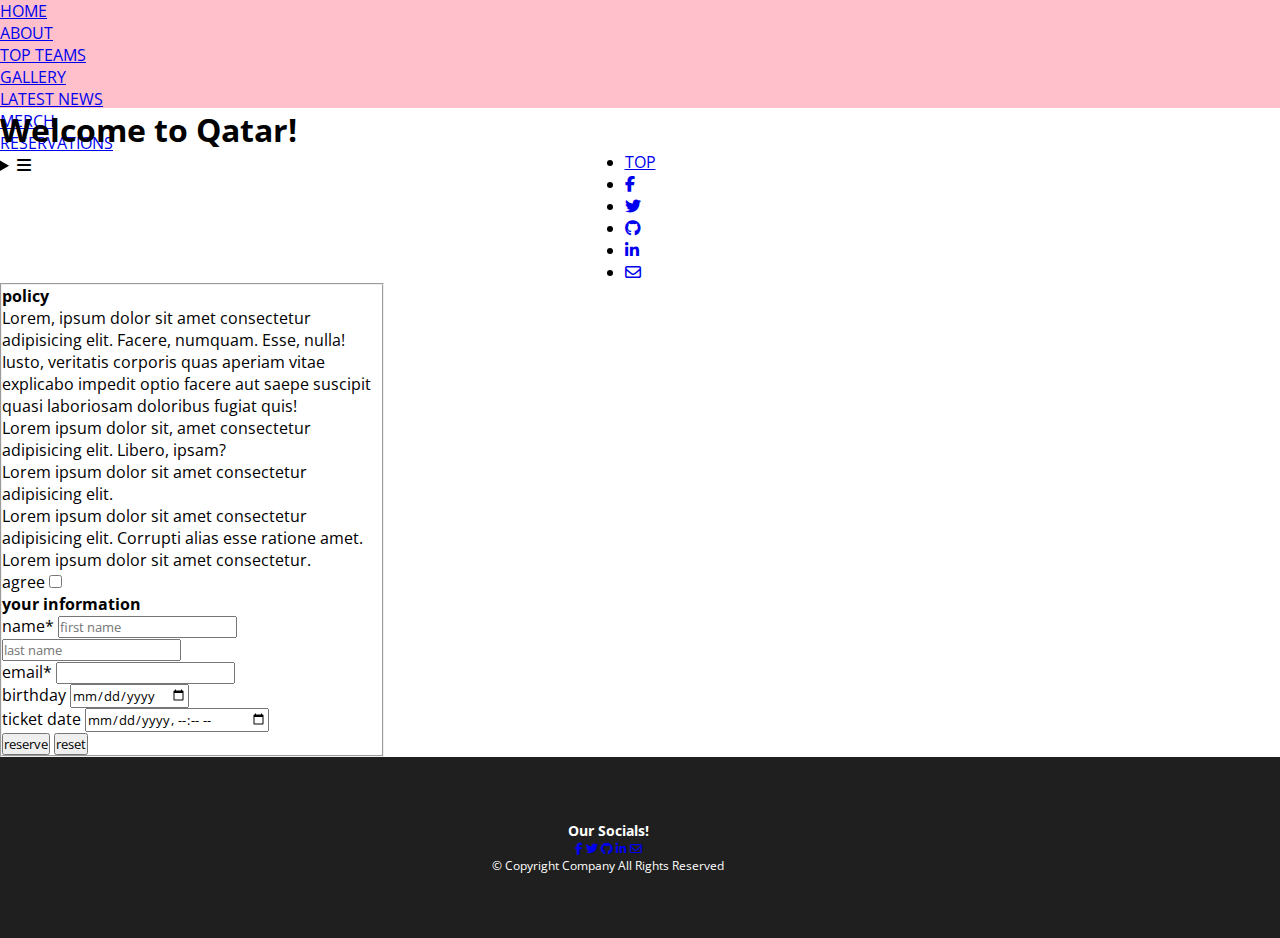
==== index.html @ 0593f3c1 "everythin checkout good" ====
<!DOCTYPE html>
<html lang="en">

<head>
    <meta charset="UTF-8">
    <meta http-equiv="X-UA-Compatible" content="IE=edge">
    <meta name="viewport" content="width=device-width, initial-scale=1.0">
    <title>Final-Project-Nov</title>
    <link rel="stylesheet" href="https://cdnjs.cloudflare.com/ajax/libs/font-awesome/6.2.1/css/all.min.css">
    <link rel="stylesheet" href="./css/style.css">
</head>

<body>
    <nav>
        <!-- HAMBURGER MENU TO MAKE CHANGE LANGUAGE -->
        <!-- DARK MODE/ LIGHT MODE BTN -->
        <section>
            <!-- ICON GOES HERE -->
            <!-- img link -->
        </section>
        <section>
            <ul>
                <li><a href="#">HOME</a></li>
                <li><a href="#about">ABOUT</a></li>
                <li><a href="#topt">TOP TEAMS</a></li>
                <li><a href="#gallery">GALLERY</a></li>
                <li><a href="#latestn">LATEST NEWS</a></li>
                <li><a href="#merch">MERCH</a></li>
                <li><a href="#reservations">RESERVATIONS</a></li>
            </ul>
            <details>
                <summary><i class="fa-solid fa-bars"></i></summary>
                <ul>
                    <li><a href="#">HOME</a></li>
                    <li><a href="#about">ABOUT</a></li>
                    <li><a href="#topt">TOP TEAMS</a></li>
                    <li><a href="#gallery">GALLERY</a></li>
                    <li><a href="#latestn">LATEST NEWS</a></li>
                    <li><a href="#merch">MERCH</a></li>
                    <li><a href="#reservations">RESERVATIONS</a></li>
                </ul>
        </section>
        </details>
    </nav>
    <header>
        <!-- Change bg imgs with Framework, see if possible if not then static -->
        <section>
            <h1>Welcome to Qatar!</h1>
        </section>
    </header>
    <main>
        <!-- A SECTION TO SOCIALS FIXED TO THE RIGHT - JAE -->
        <section class="socials" id="socials">
            <ul>
                <li><a href="#">TOP</a></li>
                <li><a href="#"><i class="fa-brands fa-facebook-f"></i></a></li>
                <li><a href="#"><i class="fa-brands fa-twitter"></i></a></li>
                <li><a href="#"><i class="fa-brands fa-github"></i></a></li>
                <li><a href="#"><i class="fa-brands fa-linkedin-in"></i></a></li>
                <li><a href="#"><i class="fa-regular fa-envelope"></i></a></li>
            </ul>
        </section>
        <!-- *************************** -->
        <section class="about" id="about"></section> <!-- PABLO -->
        <section class="topt" id="topt"></section> <!-- ENRIQUE -->
        <section class="gallery" id="gallery">
            <article>

            </article>
        </section> <!-- JAE -->
        <section class="latestn" id="latestn"></section> <!-- PABLO -->
        <section class="merch" id="merch"></section> <!-- ENRIQUE -->
        <section class="reservation" id="reservations">
            <article>
                <form>
                    <fieldset>
                        <h4>policy</h4>
                        <p>Lorem, ipsum dolor sit amet consectetur adipisicing elit. Facere, numquam. Esse, nulla!
                            Iusto,
                            veritatis corporis quas aperiam vitae explicabo impedit optio facere aut saepe suscipit
                            quasi
                            laboriosam doloribus fugiat quis!</p>
                        <ol>
                            <li>Lorem ipsum dolor sit, amet consectetur adipisicing elit. Libero, ipsam?</li>
                            <li>Lorem ipsum dolor sit amet consectetur adipisicing elit.</li>
                            <li>Lorem ipsum dolor sit amet consectetur adipisicing elit. Corrupti alias esse ratione
                                amet.</li>
                            <li>Lorem ipsum dolor sit amet consectetur.</li>
                        </ol>
                        <label for="agree">agree</label>
                        <input type="checkbox">
                        <h4>your information</h4>
                        <aside>
                            <label for="uName">name<span>*</span></label>
                            <input type="text" id="ufName" placeholder="first name">
                            <input type="text" id="ulName" placeholder="last name">
                        </aside>
                        <aside>
                            <label for="uEmial">email<span>*</span></label>
                            <input type="email">
                        </aside>
                        <aside>
                            <label for="uBth">birthday</label>
                            <input type="date">
                        </aside>
                        <aside>
                            <label for="uTicket">ticket date</label>
                            <input type="datetime-local">
                        </aside>
                        <aside>
                            <input type="submit" value="reserve">
                            <input type="reset" value="reset">
                        </aside>
                    </fieldset>
                </form>
            </article>
        </section> <!-- JAE -->
    </main>
    <footer>
        <section>
            <h3>Our Socials!</h3>
            <aside>
                <a href="#"><i class="fa-brands fa-facebook-f"></i></a>
                <a href="#"><i class="fa-brands fa-twitter"></i></a>
                <a href="#"><i class="fa-brands fa-github"></i></a>
                <a href="#"><i class="fa-brands fa-linkedin-in"></i></a>
                <a href="#"><i class="fa-regular fa-envelope"></i></a>
            </aside>
        </section>
        <section>
            <p>
                &copy; Copyright Company All Rights Reserved
            </p>
            <!-- <p>
               Design by <span>Francesca</span>
            </p> -->
         </section>
    </footer>
</body>

</html>
---- css/style.css ----
@import url("https://fonts.googleapis.com/css2?family=Inter&family=Montserrat:wght@300;400&family=Noto+Sans:wght@300&family=Open+Sans:wght@300;400;500;600;700;800&family=Prompt:wght@200&family=Quicksand:wght@300;400;500;600;700&family=Roboto+Slab&family=Roboto:wght@100;300;400;500;700;900&family=Source+Sans+Pro:wght@300;400;600;700&display=swap");
@import url("https://fonts.googleapis.com/css2?family=Alexandria:wght@100;200;300;400;500;600;700;800;900&display=swap");
* {
  padding: 0%;
  margin: 0%;
  font-family: "Open Sans";
}

html {
  scroll-behavior: smooth;
}

body {
  display: flex;
  flex-direction: column;
}

main {
  display: flex;
  flex-direction: column;
  align-items: center;
}

p {
  margin-bottom: 0%;
}

h1, h2, h3, h4, h5 {
  margin-bottom: 0%;
}

h2 {
  color: rgb(141, 30, 64);
}

figure {
  margin-bottom: 0%;
}

@media (min-width: 200px) and (min-width: 200px) {
  nav {
    background-color: pink;
    height: 12vh;
  }
  img {
    height: 30vh;
  }
  article {
    width: 30%;
  }
}
@media (min-width: 200px) and (min-width: 200px) {
  .header-pablo {
    background-image: url("/img/worldcup.JPG");
    background-position: center;
    background-repeat: no-repeat;
    background-size: cover;
    display: flex;
    justify-content: center;
    height: 30vh;
    width: 100%;
  }
  .navpablo {
    display: flex;
    justify-content: space-between;
    align-items: center;
    padding: 1%;
    color: rgb(138, 135, 135);
    background-color: rgb(32, 31, 31);
    width: 100%;
    /* position: fixed; */
  }
  .navpablo img {
    width: 20vh;
  }
  .navpablo .imagemain {
    padding-left: 1%;
  }
  .navpablo ul {
    display: none;
  }
  .navpablo details {
    width: 95%;
    font-size: 26px;
    text-align: right;
    position: fixed;
    z-index: 1;
  }
  .navpablo details ul {
    display: flex;
    flex-direction: column;
    position: absolute;
    width: 100%;
    background-color: rgb(32, 31, 31);
    margin-top: 2.5vh;
    margin-bottom: 0;
    padding-left: 0rem;
  }
  .navpablo details li {
    display: flex;
    padding: 3%;
    border-bottom: 1px solid white;
  }
  .navpablo details a {
    color: white;
    text-decoration: none;
    font-size: 14px;
  }
  .navpablo details summary {
    padding: 1%;
    color: rgb(141, 30, 64);
    border: 4px solid rgba(141, 30, 64, 0.5);
  }
  .news-pablo {
    display: flex;
    flex-direction: column;
    padding-top: 10%;
    padding-bottom: 10%;
    align-items: center;
    row-gap: 2vh;
    width: 95%;
  }
  .news-pablo article {
    padding-top: 5%;
    display: flex;
    flex-direction: column;
    width: 100%;
    row-gap: 3vh;
    align-items: center;
  }
  .news-pablo article aside {
    display: flex;
    flex-direction: column;
    align-items: center;
    row-gap: 2vh;
  }
  .news-pablo article figure {
    width: 90%;
  }
  .news-pablo article img {
    width: 100%;
  }
  .news-pablo article p {
    width: 90%;
    line-height: 1.5;
  }
  .news-pablo article a:hover img {
    border: 5px solid rgb(141, 30, 64);
  }
  .stadiums-pablo {
    display: flex;
    flex-direction: column;
    padding-top: 10%;
    padding-bottom: 10%;
    align-items: center;
    row-gap: 2vh;
    width: 95%;
  }
  .stadiums-pablo iframe {
    width: 100%;
  }
  .stadiums-pablo article {
    padding-top: 5%;
    display: flex;
    flex-direction: column;
    width: 100%;
    row-gap: 3vh;
  }
  .stadiums-pablo article figure {
    display: flex;
    flex-direction: column;
    align-items: center;
    row-gap: 1vh;
    border: 2px solid rgb(32, 31, 31);
    background-color: rgb(32, 31, 31);
  }
  .stadiums-pablo article img {
    width: 100%;
  }
  .stadiums-pablo article figcaption {
    line-height: 1.5;
    display: flex;
    flex-direction: column;
    row-gap: 3vh;
  }
  .stadiums-pablo article p {
    width: 95%;
    color: white;
  }
  .stadiums-pablo article .stadium-figtop {
    display: flex;
    flex-direction: column;
    row-gap: 3vh;
    text-align: center;
    border-bottom: 1px solid white;
    padding-bottom: 2%;
  }
  .stadiums-pablo article .stadium-figbot {
    display: flex;
    -moz-column-gap: 3vh;
         column-gap: 3vh;
    justify-content: center;
  }
  .stadiums-pablo article .stadium-figbot span {
    font-size: 20px;
    color: white;
  }
  .stadiums-pablo article .stadium-figbot .capacity {
    display: flex;
    flex-direction: column;
    align-items: center;
    text-align: center;
  }
  .stadiums-pablo article h4 {
    color: white;
    text-transform: uppercase;
    display: flex;
    align-items: center;
  }
  .history-pablo {
    display: flex;
    flex-direction: column;
    padding-top: 10%;
    padding-bottom: 10%;
    align-items: center;
    row-gap: 2vh;
    width: 95%;
  }
  .history-pablo article {
    padding-top: 5%;
    display: flex;
    flex-direction: column;
    width: 100%;
    row-gap: 3vh;
  }
  .history-pablo .timeline {
    display: flex;
    flex-direction: column;
  }
  .history-pablo aside {
    display: flex;
    flex-direction: column;
    row-gap: 4vh;
  }
  .history-pablo aside figure {
    display: flex;
    align-items: center;
    border-bottom: 1px solid rgb(32, 31, 31);
  }
  /****/
  footer {
    padding-top: 5%;
    padding-bottom: 5%;
    display: flex;
    flex-direction: column;
    justify-content: center;
    background-color: rgb(32, 31, 31);
  }
  footer .sponsor {
    display: flex;
    flex-wrap: wrap;
    justify-content: space-evenly;
    width: 95%;
  }
  footer img {
    height: 6vh;
    width: 6h;
  }
  footer section {
    color: white;
    font-size: 12px;
    width: 95%;
    text-align: center;
  }
  .score-ecuador {
    background-color: rgb(141, 30, 64);
    padding-top: 1%;
    padding-bottom: 1%;
    color: white;
  }
  .score-ecuador aside {
    display: flex;
    flex-direction: column;
    width: 95%;
    align-items: center;
    text-align: center;
  }
  .score-ecuador h4 {
    display: flex;
    -moz-column-gap: 1vh;
         column-gap: 1vh;
  }
  .score-ecuador span {
    width: 4vh;
    color: white;
    display: flex;
    justify-content: center;
    background-color: black;
  }
  .news-ecuador {
    display: flex;
    flex-direction: column;
    padding-top: 10%;
    padding-bottom: 10%;
    align-items: center;
    row-gap: 2vh;
    width: 95%;
  }
  .news-ecuador figure {
    width: 100%;
  }
  .news-ecuador figcaption {
    line-height: 1.5;
  }
  .news-ecuador img {
    width: 100%;
  }
  .news-ecuador h2 {
    text-transform: uppercase;
    width: 100%;
    text-align: center;
  }
  .about-ecuador {
    display: flex;
    flex-direction: column;
    padding-top: 10%;
    padding-bottom: 10%;
    align-items: center;
    row-gap: 2vh;
    width: 95%;
  }
  .about-ecuador .text {
    display: flex;
    flex-direction: column;
    row-gap: 2vh;
  }
  .about-ecuador .text p {
    line-height: 1.5;
  }
  .about-ecuador .text img {
    width: 100%;
  }
  .about-ecuador .bars-ecuador {
    display: flex;
    flex-direction: column;
    width: 95%;
  }
  .about-ecuador .bars-ecuador small {
    font-weight: 600;
    text-transform: capitalize;
  }
  .about-ecuador .bars-ecuador .markers-ecuador {
    display: flex;
    -moz-column-gap: 3vh;
         column-gap: 3vh;
    justify-content: center;
  }
  .about-ecuador .bars-ecuador .markers-ecuador .marker-qatar {
    color: rgb(141, 30, 64);
  }
  .about-ecuador .bars-ecuador .ecuador {
    color: white;
    width: 100%;
    font-size: 12px;
    font-weight: 600;
    height: 30px;
    background-color: rgb(32, 31, 31);
    --bs-gutter-x: 0;
    display: flex;
    align-items: center;
    position: relative;
  }
  .about-ecuador .bars-ecuador .ecuador p {
    display: flex;
    width: 98%;
    justify-content: flex-end;
    padding-right: 2%;
    position: absolute;
  }
  .about-ecuador .bars-ecuador .qatar-possesion {
    padding-left: 2%;
    color: white;
    font-size: 12px;
    font-weight: 600;
    height: 30px;
    background-color: rgb(141, 30, 64);
    display: flex;
    align-items: center;
    width: 47%;
    border-right: 3px solid white;
  }
  .about-ecuador .bars-ecuador .qatar-shots {
    padding-left: 2%;
    color: white;
    font-size: 12px;
    font-weight: 600;
    height: 30px;
    background-color: rgb(141, 30, 64);
    display: flex;
    align-items: center;
    width: 40%;
    border-right: 3px solid white;
  }
  .about-ecuador .bars-ecuador .qatar-shotstarget {
    padding-left: 2%;
    color: white;
    font-size: 12px;
    font-weight: 600;
    height: 30px;
    background-color: rgb(141, 30, 64);
    display: flex;
    align-items: center;
    width: 5%;
    border-right: 3px solid white;
  }
  .about-ecuador .bars-ecuador .qatar-corners {
    padding-left: 2%;
    color: white;
    font-size: 12px;
    font-weight: 600;
    height: 30px;
    background-color: rgb(141, 30, 64);
    display: flex;
    align-items: center;
    width: 10%;
    border-right: 3px solid white;
  }
  .about-ecuador .bars-ecuador .qatar-fouls {
    padding-left: 2%;
    color: white;
    font-size: 12px;
    font-weight: 600;
    height: 30px;
    background-color: rgb(141, 30, 64);
    display: flex;
    align-items: center;
    width: 50%;
    border-right: 3px solid white;
  }
  .blog-ecuador {
    display: flex;
    flex-direction: column;
    padding-top: 10%;
    padding-bottom: 10%;
    align-items: center;
    row-gap: 2vh;
    width: 95%;
  }
  .blog-ecuador a {
    color: rgb(141, 30, 64);
    text-decoration: none;
    font-weight: 600;
  }
  .blog-ecuador a:hover {
    color: rgb(138, 135, 135);
  }
  .blog-ecuador aside {
    display: flex;
    flex-direction: column;
    row-gap: 2vh;
  }
  .blog-ecuador aside article {
    display: flex;
    -moz-column-gap: 4vh;
         column-gap: 4vh;
  }
  .blog-ecuador aside i {
    color: rgb(141, 30, 64);
  }
  .score-japan {
    background-color: rgb(141, 30, 64);
    padding-top: 1%;
    padding-bottom: 1%;
    color: white;
  }
  .score-japan aside {
    display: flex;
    flex-direction: column;
    width: 95%;
    align-items: center;
    text-align: center;
  }
  .score-japan h4 {
    display: flex;
    -moz-column-gap: 1vh;
         column-gap: 1vh;
  }
  .score-japan span {
    width: 4vh;
    color: black;
    display: flex;
    justify-content: center;
    background-color: yellow;
  }
  .news-japan {
    display: flex;
    flex-direction: column;
    padding-top: 10%;
    padding-bottom: 10%;
    align-items: center;
    row-gap: 2vh;
    width: 95%;
  }
  .news-japan figure {
    width: 100%;
  }
  .news-japan figcaption {
    line-height: 1.5;
  }
  .news-japan img {
    width: 100%;
  }
  .news-japan h2 {
    text-transform: uppercase;
    width: 100%;
    text-align: center;
  }
  .about-japan {
    display: flex;
    flex-direction: column;
    padding-top: 10%;
    padding-bottom: 10%;
    align-items: center;
    row-gap: 2vh;
    width: 95%;
  }
  .about-japan figure {
    width: 100%;
  }
  .about-japan img {
    width: 100%;
  }
  .about-japan .text {
    display: flex;
    flex-direction: column;
    row-gap: 2vh;
  }
  .about-japan .text p {
    line-height: 1.5;
  }
  .about-japan .bars-japan {
    display: flex;
    flex-direction: column;
    width: 95%;
  }
  .about-japan .bars-japan small {
    font-weight: 600;
    text-transform: capitalize;
  }
  .about-japan .bars-japan .markers-japan {
    display: flex;
    -moz-column-gap: 3vh;
         column-gap: 3vh;
    justify-content: center;
  }
  .about-japan .bars-japan .markers-japan .marker-germany {
    color: rgb(141, 30, 64);
  }
  .about-japan .bars-japan .japan {
    color: white;
    width: 100%;
    font-size: 12px;
    font-weight: 600;
    height: 30px;
    background-color: rgb(32, 31, 31);
    --bs-gutter-x: 0;
    display: flex;
    align-items: center;
    position: relative;
  }
  .about-japan .bars-japan .japan p {
    display: flex;
    width: 98%;
    justify-content: flex-end;
    padding-right: 2%;
    position: absolute;
  }
  .about-japan .bars-japan .germany-possesion {
    padding-left: 2%;
    color: white;
    font-size: 12px;
    font-weight: 600;
    height: 30px;
    background-color: rgb(141, 30, 64);
    display: flex;
    align-items: center;
    width: 74%;
    border-right: 3px solid white;
  }
  .about-japan .bars-japan .germany-shots {
    padding-left: 2%;
    color: white;
    font-size: 12px;
    font-weight: 600;
    height: 30px;
    background-color: rgb(141, 30, 64);
    display: flex;
    align-items: center;
    width: 68%;
    border-right: 3px solid white;
  }
  .about-japan .bars-japan .germany-shotstarget {
    padding-left: 2%;
    color: white;
    font-size: 12px;
    font-weight: 600;
    height: 30px;
    background-color: rgb(141, 30, 64);
    display: flex;
    align-items: center;
    width: 66%;
    border-right: 3px solid white;
  }
  .about-japan .bars-japan .germany-corners {
    padding-left: 2%;
    color: white;
    font-size: 12px;
    font-weight: 600;
    height: 30px;
    background-color: rgb(141, 30, 64);
    display: flex;
    align-items: center;
    width: 50%;
    border-right: 3px solid white;
  }
  .about-japan .bars-japan .germany-fouls {
    padding-left: 2%;
    color: white;
    font-size: 12px;
    font-weight: 600;
    height: 30px;
    background-color: rgb(141, 30, 64);
    display: flex;
    align-items: center;
    width: 30%;
    border-right: 3px solid white;
  }
  .blog-japan {
    display: flex;
    flex-direction: column;
    padding-top: 10%;
    padding-bottom: 10%;
    align-items: center;
    row-gap: 2vh;
    width: 95%;
  }
  .blog-japan a {
    color: rgb(141, 30, 64);
    text-decoration: none;
    font-weight: 600;
  }
  .blog-japan a:hover {
    color: rgb(138, 135, 135);
  }
  .blog-japan aside {
    display: flex;
    flex-direction: column;
    row-gap: 2vh;
  }
  .blog-japan aside article {
    display: flex;
    -moz-column-gap: 4vh;
         column-gap: 4vh;
  }
  .blog-japan aside i {
    color: rgb(141, 30, 64);
  }
  .blog-japan article {
    display: flex;
    -moz-column-gap: 1vh;
         column-gap: 1vh;
  }
  .score-spain {
    background-color: rgb(141, 30, 64);
    padding-top: 1%;
    padding-bottom: 1%;
    color: white;
  }
  .score-spain aside {
    display: flex;
    flex-direction: column;
    width: 95%;
    align-items: center;
    text-align: center;
  }
  .score-spain h4 {
    display: flex;
    -moz-column-gap: 1vh;
         column-gap: 1vh;
  }
  .score-spain span {
    width: 4vh;
    color: black;
    display: flex;
    justify-content: center;
    background-color: white;
  }
  .news-spain {
    display: flex;
    flex-direction: column;
    padding-top: 10%;
    padding-bottom: 10%;
    align-items: center;
    row-gap: 2vh;
    width: 95%;
  }
  .news-spain p {
    line-height: 1.5;
  }
  .news-spain figure {
    width: 100%;
  }
  .news-spain figcaption {
    line-height: 1.5;
  }
  .news-spain img {
    width: 100%;
  }
  .news-spain h2 {
    text-transform: uppercase;
    width: 100%;
    text-align: center;
  }
  .about-spain {
    display: flex;
    flex-direction: column;
    padding-top: 10%;
    padding-bottom: 10%;
    align-items: center;
    row-gap: 2vh;
    width: 95%;
  }
  .about-spain figure {
    width: 100%;
  }
  .about-spain img {
    width: 100%;
  }
  .about-spain .text {
    display: flex;
    flex-direction: column;
    row-gap: 2vh;
  }
  .about-spain .text p {
    line-height: 1.5;
  }
  .about-spain .bars-spain {
    display: flex;
    flex-direction: column;
    width: 95%;
  }
  .about-spain .bars-spain small {
    font-weight: 600;
    text-transform: capitalize;
  }
  .about-spain .bars-spain .markers-spain {
    display: flex;
    -moz-column-gap: 3vh;
         column-gap: 3vh;
    justify-content: center;
  }
  .about-spain .bars-spain .markers-spain .marker-spain {
    color: rgb(141, 30, 64);
  }
  .about-spain .bars-spain .Costa-Rica {
    color: white;
    width: 100%;
    font-size: 12px;
    font-weight: 600;
    height: 30px;
    background-color: rgb(32, 31, 31);
    --bs-gutter-x: 0;
    display: flex;
    align-items: center;
    position: relative;
  }
  .about-spain .bars-spain .Costa-Rica p {
    display: flex;
    width: 98%;
    justify-content: flex-end;
    padding-right: 2%;
    position: absolute;
  }
  .about-spain .bars-spain .spain-possesion {
    padding-left: 2%;
    color: white;
    font-size: 12px;
    font-weight: 600;
    height: 30px;
    background-color: rgb(141, 30, 64);
    display: flex;
    align-items: center;
    width: 82%;
    border-right: 3px solid white;
  }
  .about-spain .bars-spain .spain-shots {
    padding-left: 2%;
    color: white;
    font-size: 12px;
    font-weight: 600;
    height: 30px;
    background-color: rgb(141, 30, 64);
    display: flex;
    align-items: center;
    width: 99%;
    border-right: 3px solid white;
  }
  .about-spain .bars-spain .spain-shotstarget {
    padding-left: 2%;
    color: white;
    font-size: 12px;
    font-weight: 600;
    height: 30px;
    background-color: rgb(141, 30, 64);
    display: flex;
    align-items: center;
    width: 99%;
    border-right: 3px solid white;
  }
  .about-spain .bars-spain .spain-corners {
    padding-left: 2%;
    color: white;
    font-size: 12px;
    font-weight: 600;
    height: 30px;
    background-color: rgb(141, 30, 64);
    display: flex;
    align-items: center;
    width: 99%;
    border-right: 3px solid white;
  }
  .about-spain .bars-spain .spain-fouls {
    padding-left: 2%;
    color: white;
    font-size: 12px;
    font-weight: 600;
    height: 30px;
    background-color: rgb(141, 30, 64);
    display: flex;
    align-items: center;
    width: 40%;
    border-right: 3px solid white;
  }
  .blog-spain {
    display: flex;
    flex-direction: column;
    padding-top: 10%;
    padding-bottom: 10%;
    align-items: center;
    row-gap: 2vh;
    width: 95%;
  }
  .blog-spain a {
    color: rgb(141, 30, 64);
    text-decoration: none;
    font-weight: 600;
  }
  .blog-spain a:hover {
    color: rgb(138, 135, 135);
  }
  .blog-spain aside {
    display: flex;
    flex-direction: column;
    row-gap: 2vh;
  }
  .blog-spain aside article {
    display: flex;
    -moz-column-gap: 4vh;
         column-gap: 4vh;
  }
  .blog-spain aside i {
    color: rgb(141, 30, 64);
  }
  .about-pablo {
    border-top: 1px solid rgb(32, 31, 31);
    border-bottom: 1px solid rgb(32, 31, 31);
    display: flex;
    flex-direction: column;
    padding-top: 10%;
    padding-bottom: 10%;
    align-items: center;
    row-gap: 2vh;
    width: 95%;
    align-items: center;
  }
  .about-pablo > h2 {
    font-size: 40px;
  }
  .about-pablo .news-preview {
    display: flex;
    flex-direction: column;
    row-gap: 2vh;
    align-items: center;
  }
  .about-pablo .news-preview article {
    display: flex;
    flex-direction: column;
    row-gap: 2vh;
  }
  .about-pablo .news-preview aside {
    display: flex;
    flex-direction: column;
  }
  .about-pablo .news-preview img {
    width: 100%;
  }
  .about-pablo .timeline-preview {
    display: flex;
    justify-content: center;
  }
  .about-pablo .timeline-preview figure {
    display: flex;
    align-items: center;
    border-top: 1px solid rgb(32, 31, 31);
    border-bottom: 1px solid rgb(32, 31, 31);
  }
  .about-pablo .stadiums-preview figure {
    display: flex;
    flex-direction: column;
    align-items: center;
    row-gap: 1vh;
    border: 2px solid rgb(32, 31, 31);
    background-color: rgb(32, 31, 31);
  }
  .about-pablo .stadiums-preview img {
    width: 100%;
  }
  .about-pablo .stadiums-preview figcaption {
    line-height: 1.5;
    display: flex;
    flex-direction: column;
    row-gap: 3vh;
  }
  .about-pablo .stadiums-preview p {
    width: 95%;
    color: white;
  }
  .about-pablo .stadiums-preview .stadium-figtop {
    display: flex;
    flex-direction: column;
    row-gap: 3vh;
    text-align: center;
    border-bottom: 1px solid white;
    padding-bottom: 2%;
  }
  .about-pablo .stadiums-preview .stadium-figbot {
    display: flex;
    -moz-column-gap: 3vh;
         column-gap: 3vh;
    justify-content: center;
  }
  .about-pablo .stadiums-preview .stadium-figbot span {
    font-size: 20px;
    color: white;
  }
  .about-pablo .stadiums-preview .stadium-figbot .capacity {
    display: flex;
    flex-direction: column;
    align-items: center;
    text-align: center;
  }
  .about-pablo .stadiums-preview h4 {
    color: white;
    text-transform: uppercase;
    display: flex;
    align-items: center;
  }
  .indexheader video {
    width: 100%;
  }
  .logopablo {
    height: -webkit-fit-content;
    height: -moz-fit-content;
    height: fit-content;
  }
}
@media (min-width: 200px) and (min-width: 200px) {
  .merch article {
    width: 100%;
  }
  .merch main {
    overflow: hidden;
  }
  .merch main,
.merch main > section {
    display: flex;
    flex-direction: column;
    align-items: center;
    justify-content: center;
    width: 100%;
  }
  .merch h2 > span {
    display: none;
  }
  .merch nav {
    background-color: white;
    height: 10vh;
    position: relative;
    display: flex;
    flex-direction: column;
    align-items: center;
    justify-content: center;
    width: 100%;
  }
  .merch nav > ul {
    display: none;
  }
  .merch details.bars {
    width: 85%;
    text-align: end;
    position: fixed;
    z-index: 1200;
  }
  .merch details.bars > ul {
    width: 100%;
    display: flex;
    flex-direction: column;
    align-items: center;
    justify-content: center;
    width: 100%;
    position: absolute;
    background-color: #3D3F3F;
    text-align: start;
    padding: 0;
    list-style-type: none;
  }
  .merch details.bars li {
    display: flex;
    width: 100%;
    border: 1px solid white;
    background-color: black;
    transition: 0.5s;
  }
  .merch details.bars a {
    color: white;
    text-decoration: none;
    width: 100%;
    padding: 2%;
  }
  .merch details.bars > summary {
    font-size: 25px;
    font-weight: 800;
  }
  .merch header {
    background-color: black;
    z-index: -1;
    height: 12vh;
    padding-top: 1vh;
  }
  .merch header > section {
    display: flex;
    flex-direction: column;
    align-items: center;
    justify-content: center;
    width: 100%;
    height: 100%;
  }
  .merch header h1 {
    font-size: 14px;
    color: white;
    background-color: rgba(0, 0, 0, 0.322);
  }
  .merch header i {
    display: flex;
    flex-direction: column;
    align-items: center;
    justify-content: center;
    width: 100%;
    color: white;
    text-align: center;
    border: 2px solid white;
    border-radius: 50%;
    width: 6vh;
    height: 6vh;
    background-color: rgba(0, 0, 0, 0.322);
  }
  .merch header article:nth-child(3) {
    display: none;
  }
  .merch details.login {
    width: 30%;
    padding-top: 1vh;
    padding-bottom: 1vh;
  }
  .merch details.login summary {
    display: flex;
    flex-direction: column;
    align-items: center;
    justify-content: center;
    width: 100%;
    padding: 1%;
    background-color: black;
    color: white;
    width: 9vh;
    height: 9vh;
    border-radius: 50%;
    font-size: 26px;
    border: 2px solid white;
    transition: 0.5s;
  }
  .merch details.login .formFather {
    padding-top: 1vh;
    width: 35vh;
    position: absolute;
    z-index: 1099;
  }
  .merch details.login form {
    width: 100%;
    display: flex;
    flex-direction: column;
    align-items: center;
    justify-content: center;
    width: 100%;
    row-gap: 0.5vh;
  }
  .merch details.login input {
    width: 100%;
    border: 1px solid black;
    padding: 1vh;
    background-color: white;
    color: black;
  }
  .merch .loginFather {
    height: 15vh;
    flex-direction: row;
    background: linear-gradient(#000000, white);
  }
  .merch .loginFather > h2 {
    font-size: 16px;
    font-weight: 700;
    color: white;
  }
  .merch .carousels {
    padding-top: 5vh;
  }
  .merch .carousels > article {
    width: 100%;
  }
  .merch .carousels img {
    width: 100%;
    height: 40vh;
    background-size: cover;
    background-repeat: no-repeat;
    background-position: center;
  }
  .merch aside > button.btn + p {
    display: none;
  }
  .merch .ad {
    height: 75vh;
  }
  .merch .ad > article {
    position: relative;
  }
  .merch video {
    width: 100%;
    position: absolute;
    left: 50%; /* % of surrounding element */
    top: 50%;
    transform: translate(-50%, -50%);
  }
  .merch footer {
    display: flex;
    flex-direction: column;
    align-items: center;
    justify-content: center;
    width: 100%;
    text-align: center;
    row-gap: 1vh;
    height: 30vh;
    background-color: black;
    color: white;
  }
  .merch footer i {
    color: white;
    width: 5vh;
    height: 5vh;
  }
  .sale > article {
    display: flex;
    flex-direction: column;
    align-items: center;
    justify-content: center;
    width: 100%;
  }
  .sale a {
    text-align: center;
    color: white;
    text-decoration: none;
    background-color: black;
    border-radius: 5px;
    padding: 2vh;
    width: 50%;
    font-size: 14px;
    border: 2px solid black;
    transition: 0.5s;
  }
  .sale figcaption {
    display: none;
  }
  .sale aside {
    width: 95%;
    display: flex;
    flex-direction: column;
    align-items: center;
    justify-content: center;
    width: 100%;
    padding: 3vh 0 3vh 0;
    row-gap: 3vh;
  }
  .sale figure {
    width: 100%;
    height: 30vh;
  }
  .sale aside:nth-child(1) > figure {
    background-image: url("/img/basketball.jpg");
    background-position: center;
    background-size: cover;
    background-repeat: no-repeat;
  }
  .sale aside:nth-child(2) > figure {
    background-image: url("/img/football.jpg");
    background-position: center;
    background-size: cover;
    background-repeat: no-repeat;
  }
  .sale aside:nth-child(3) > figure {
    background-image: url("/img/soccer.jpg");
    background-position: center;
    background-size: cover;
    background-repeat: no-repeat;
  }
  .sale aside:nth-child(4) > figure {
    background-image: url("/img/golf.jpg");
    background-position: center;
    background-size: cover;
    background-repeat: no-repeat;
  }
  .sale aside:nth-child(5) > figure {
    background-image: url("/img/cycling.jpg");
    background-position: center;
    background-size: cover;
    background-repeat: no-repeat;
  }
  .sale aside:nth-child(6) > figure {
    background-image: url("/img/boxing.jpg");
    background-position: center;
    background-size: cover;
    background-repeat: no-repeat;
  }
  .carousel-item > aside {
    display: flex;
    flex-direction: column;
    align-items: center;
    justify-content: center;
    width: 100%;
  }
  .carousel-item > aside figure {
    padding-top: 3vh;
    padding-bottom: 2vh;
    width: 100%;
  }
  section.normal > article > aside {
    display: flex;
    flex-direction: column;
    align-items: center;
    justify-content: center;
    width: 100%;
    row-gap: 3vh;
  }
  section.normal > article:last-child a,
section.normal > article:last-child p {
    display: none;
  }
  section.normal > article:last-child a:last-child {
    display: flex;
    color: white;
    text-decoration: none;
    background-color: black;
    border-radius: 5px;
    padding: 1vh;
    border: 2px solid black;
    transition: 0.5s;
  }
  aside.normalFig {
    box-shadow: inset 0px 11px 8px -10px black, inset 0px -11px 8px -10px black;
  }
  aside.normalFig > aside {
    display: flex;
    justify-content: space-between;
    width: 90%;
    align-items: center;
    padding-bottom: 3vh;
    -moz-column-gap: 1vh;
         column-gap: 1vh;
  }
  aside.normalFig img {
    width: 100%;
  }
  aside.normalFig figure {
    width: 100%;
  }
  aside.normalFig a {
    color: black;
    text-decoration: none;
    font-size: 20px;
  }
  aside.normalFig .btn {
    background-color: black;
    border: 2px solid black;
  }
  .salesFigs {
    display: flex;
    flex-direction: column;
    align-items: center;
    justify-content: center;
    width: 100%;
    row-gap: 4vh;
    padding-bottom: 4vh;
  }
  .sep {
    padding-top: 5vh;
    padding-bottom: 5vh;
    display: flex;
    flex-direction: column;
    align-items: center;
    justify-content: center;
    width: 100%;
    text-align: center;
  }
  .sep span {
    width: 30%;
    height: 0.5vh;
    background-color: black;
    padding: 0;
    margin: 0;
  }
  .sep h3 {
    padding-top: 2vh;
    padding-bottom: 2vh;
  }
  .brands img {
    width: 100%;
    height: -webkit-max-content;
    height: -moz-max-content;
    height: max-content;
  }
  .brands > article:last-child {
    display: flex;
    flex-direction: column;
    align-items: center;
    justify-content: center;
    width: 100%;
    row-gap: 2vh;
    width: 50%;
  }
}
@media (min-width: 600px) and (min-width: 600px) {
  .navpablo .imagemain {
    padding-left: 2%;
  }
  .navpablo details {
    width: 85%;
    font-size: 40px;
    z-index: 1;
  }
  .navpablo details ul {
    margin-top: 2.5vh;
  }
  .news-pablo > h2 {
    font-weight: 600;
    font-size: 40px;
  }
  .news-content {
    display: flex;
    flex-wrap: wrap;
    justify-content: space-evenly;
  }
  .news-content article {
    width: 50%;
  }
  .history-pablo article p {
    line-height: 1.5;
  }
  .history-pablo article h2 {
    text-align: center;
  }
  .history-pablo .timeline figure {
    padding-bottom: 1%;
  }
  .history-pablo aside {
    row-gap: 2vh;
  }
  .stadiums-pablo article {
    flex-direction: row;
    flex-wrap: wrap;
    -moz-column-gap: 3vh;
         column-gap: 3vh;
    padding-left: 5%;
  }
  .stadiums-pablo article figure {
    width: 45%;
  }
  .blog-ecuador aside,
.blog-japan aside,
.blog-spain aside {
    width: 60%;
  }
  .about-ecuador {
    flex-direction: row;
    justify-content: space-evenly;
  }
  .about-ecuador .text {
    width: 50%;
    row-gap: 3vh;
  }
  .about-ecuador .bars-ecuador {
    width: 45%;
    row-gap: 1vh;
  }
  .about-japan .text {
    width: 95%;
    row-gap: 2vh;
  }
  .about-japan .bars-japan {
    width: 50%;
  }
  .about-spain {
    flex-direction: row;
    justify-content: space-evenly;
  }
  .about-spain .text {
    width: 55%;
    text-align: center;
    row-gap: 3.7vh;
  }
  .about-spain .bars-spain {
    width: 40%;
    row-gap: 1vh;
  }
}
@media (min-width: 600px) and (min-width: 600px) {
  .merch details.login summary:hover {
    color: black;
    background-color: white;
  }
  .merch details.login [type=submit]:hover {
    background-color: black;
    color: white;
  }
  .merch details.bars li:hover {
    display: flex;
    width: 100%;
    border: 1px solid white;
    background-color: white;
  }
  .merch details.bars a:hover {
    color: black;
  }
  .merch section.loginFather {
    -moz-column-gap: 20%;
         column-gap: 20%;
  }
  .merch .carousel-inner {
    display: flex;
    flex-direction: row;
    flex-wrap: wrap;
  }
  .merch video {
    cursor: pointer;
  }
  .merch h2 {
    display: flex;
    -moz-column-gap: 3vh;
         column-gap: 3vh;
    width: 70%;
  }
  .merch h2 > span {
    display: flex;
    text-transform: uppercase;
    color: pink;
  }
  .merch footer i:hover {
    border-bottom: 2px solid white;
    border-right: 2px solid white;
    padding: 0;
  }
  .login {
    padding-left: 5vh;
  }
  .carousels h5 {
    text-transform: uppercase;
    text-shadow: 2px 2px 2px black;
    font-size: 30px;
  }
  .carousels p {
    text-shadow: 2px 2px 2px black;
    font-size: 22px;
  }
  article.fix {
    flex-direction: row;
    flex-wrap: wrap;
    -moz-column-gap: 5vh;
         column-gap: 5vh;
  }
  .sale aside {
    width: 40%;
  }
  .sale figure {
    width: 100%;
    height: 30vh;
    transition: 0.5s;
  }
  .sale figcaption {
    transition: 0.5s;
    border-bottom-left-radius: 12px;
    border-bottom-right-radius: 12px;
  }
  .sale figure:hover > figcaption {
    display: flex;
    background-color: rgba(0, 0, 0, 0.39);
    color: white;
    font-size: 26px;
    text-align: center;
  }
  .sale p {
    width: 100%;
    padding-top: 2vh;
    transition: 0.5s;
  }
  .sale a:hover {
    color: black;
    background-color: white;
    border: 2px solid black;
  }
  .brands > article:last-child {
    width: 80%;
    height: 22vh;
    flex-direction: row;
    -moz-column-gap: 15%;
         column-gap: 15%;
  }
  .brands > article:last-child > a {
    width: 24%;
    transition: 0.4s;
  }
  .brands > article:last-child > a:hover {
    border-bottom: 4px solid black;
  }
  .salesFigs {
    flex-direction: row;
    -moz-column-gap: 3vh;
         column-gap: 3vh;
    flex-wrap: wrap;
  }
  .salesFigs > .normalFig {
    width: 40%;
  }
  section.normal > article:last-child a:last-child:hover {
    display: flex;
    color: black;
    text-decoration: none;
    background-color: white;
    border: 2px solid black;
  }
  aside.normalFig .btn:hover {
    background-color: white;
    color: black;
    border: 2px solid black;
  }
  .ad > article {
    width: 70%;
  }
}
@media (min-width: 1000px) and (min-width: 1000px) {
  .header-pablo {
    height: 60vh;
  }
  .navpablo ul {
    display: flex;
    width: 60%;
  }
  .navpablo ul li {
    display: flex;
    /* border: 1px solid red; */
    width: 100%;
    justify-content: center;
  }
  .navpablo a {
    width: 100%;
    padding: 10%;
    text-decoration: none;
    text-align: center;
    border-radius: 5%;
    color: rgb(138, 135, 135);
  }
  .navpablo a:hover {
    background-color: rgb(141, 30, 64);
    color: white;
  }
  .navpablo details {
    display: none;
  }
  .about-japan img {
    height: 50vh;
    width: 50vh;
  }
  .score-ecuador,
.score-japan,
.score-spain {
    width: 100%;
  }
}
@media (min-width: 1000px) and (min-width: 1000px) {
  .merch nav > ul {
    display: flex;
    justify-content: space-evenly;
    align-items: center;
    width: 70%;
    background-color: black;
    height: 100%;
    text-align: center;
    list-style-type: none;
  }
  .merch nav a {
    text-decoration: none;
    color: white;
  }
  .merch nav > details {
    display: none;
  }
  .carousels > article.one {
    width: 50%;
  }
  .sale aside {
    width: 30%;
  }
  .ad > article {
    width: 50%;
  }
}/*# sourceMappingURL=style.css.map */
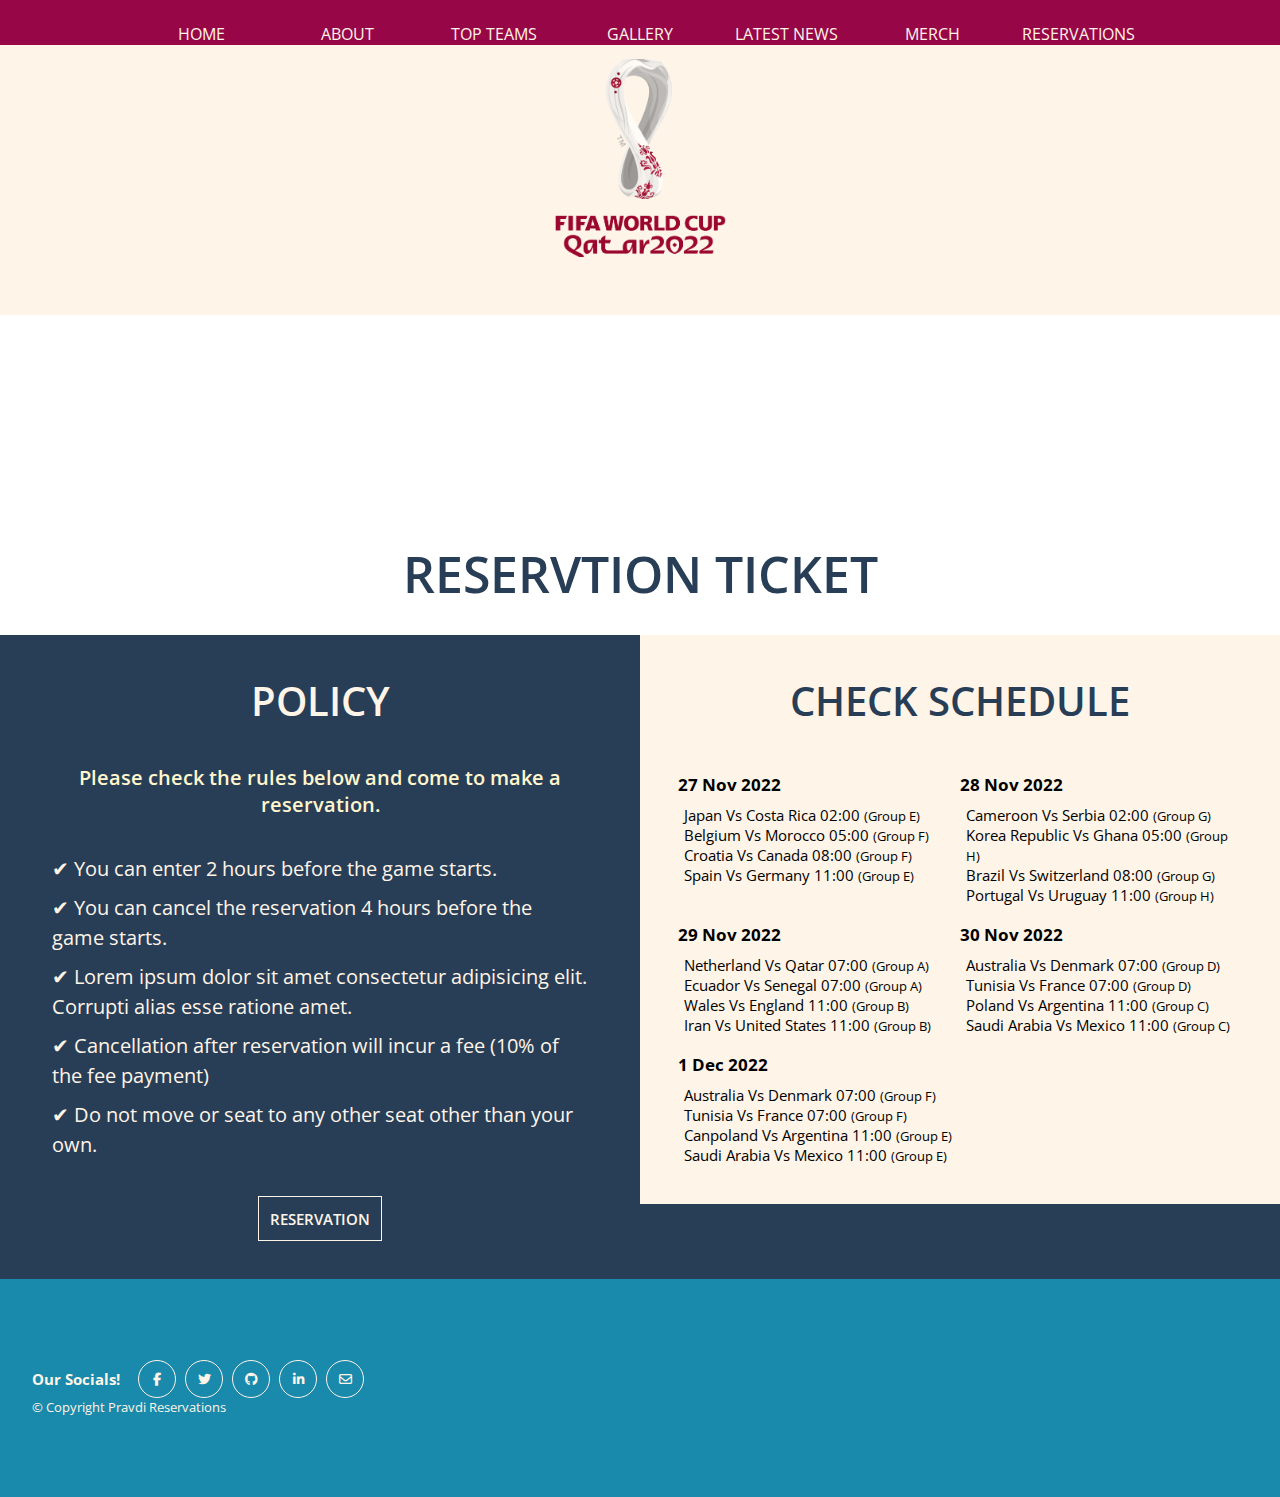
==== commit de323398: "everything merded" ====
--- a/index.html
+++ b/index.html
@@ -45,74 +45,140 @@
     <header>
         <!-- Change bg imgs with Framework, see if possible if not then static -->
         <section>
-            <h1>Welcome to Qatar!</h1>
+            <!-- <h1>Welcome to Qatar!</h1> -->
         </section>
     </header>
     <main>
-        <!-- A SECTION TO SOCIALS FIXED TO THE RIGHT - JAE -->
-        <section class="socials" id="socials">
-            <ul>
-                <li><a href="#">TOP</a></li>
-                <li><a href="#"><i class="fa-brands fa-facebook-f"></i></a></li>
-                <li><a href="#"><i class="fa-brands fa-twitter"></i></a></li>
-                <li><a href="#"><i class="fa-brands fa-github"></i></a></li>
-                <li><a href="#"><i class="fa-brands fa-linkedin-in"></i></a></li>
-                <li><a href="#"><i class="fa-regular fa-envelope"></i></a></li>
-            </ul>
-        </section>
         <!-- *************************** -->
         <section class="about" id="about"></section> <!-- PABLO -->
         <section class="topt" id="topt"></section> <!-- ENRIQUE -->
-        <section class="gallery" id="gallery">
-            <article>
-
-            </article>
-        </section> <!-- JAE -->
+        <section class="gallery" id="gallery"></section><!-- JAE -->
         <section class="latestn" id="latestn"></section> <!-- PABLO -->
         <section class="merch" id="merch"></section> <!-- ENRIQUE -->
         <section class="reservation" id="reservations">
+            <h1>reservtion ticket</h1>
             <article>
-                <form>
-                    <fieldset>
-                        <h4>policy</h4>
-                        <p>Lorem, ipsum dolor sit amet consectetur adipisicing elit. Facere, numquam. Esse, nulla!
-                            Iusto,
-                            veritatis corporis quas aperiam vitae explicabo impedit optio facere aut saepe suscipit
-                            quasi
-                            laboriosam doloribus fugiat quis!</p>
-                        <ol>
-                            <li>Lorem ipsum dolor sit, amet consectetur adipisicing elit. Libero, ipsam?</li>
-                            <li>Lorem ipsum dolor sit amet consectetur adipisicing elit.</li>
-                            <li>Lorem ipsum dolor sit amet consectetur adipisicing elit. Corrupti alias esse ratione
+                <section class="policy">
+                    <h2>policy</h2>
+                    <p>
+                        Please check the rules below and come to make a reservation.
+                    </p>
+                    <article>
+                        <ul>
+                            <li>&#10004; You can enter 2 hours before the game starts.</li>
+                            <li>&#10004; You can cancel the reservation 4 hours before the game starts.</li>
+                            <li>&#10004; Lorem ipsum dolor sit amet consectetur adipisicing elit. Corrupti alias esse
+                                ratione
                                 amet.</li>
-                            <li>Lorem ipsum dolor sit amet consectetur.</li>
-                        </ol>
-                        <label for="agree">agree</label>
-                        <input type="checkbox">
-                        <h4>your information</h4>
-                        <aside>
-                            <label for="uName">name<span>*</span></label>
-                            <input type="text" id="ufName" placeholder="first name">
-                            <input type="text" id="ulName" placeholder="last name">
-                        </aside>
-                        <aside>
-                            <label for="uEmial">email<span>*</span></label>
-                            <input type="email">
-                        </aside>
-                        <aside>
-                            <label for="uBth">birthday</label>
-                            <input type="date">
-                        </aside>
-                        <aside>
-                            <label for="uTicket">ticket date</label>
-                            <input type="datetime-local">
-                        </aside>
-                        <aside>
-                            <input type="submit" value="reserve">
-                            <input type="reset" value="reset">
-                        </aside>
-                    </fieldset>
-                </form>
+                            <li>&#10004; Cancellation after reservation will incur a fee (10% of the fee payment)</li>
+                            <li>&#10004; Do not move or seat to any other seat other than your own.</li>
+                        </ul>
+                    </article>
+                    <a href="/reservation.html">reservation</a>
+                </section>
+                <section class="schedule">
+                    <h2>Check schedule</h2>
+                    <ul>
+                        <li>
+                            <h5>27 Nov 2022</h5>
+                            <ul>
+                                <li>japan vs costa rica 02:00 <small>(Group E)</small> </li>
+                                <li>belgium vs morocco 05:00 <small>(Group F)</small></li>
+                                <li>croatia vs canada 08:00 <small>(Group F)</small></li>
+                                <li>spain vs germany 11:00 <small>(Group E)</small></li>
+                            </ul>
+                        </li>
+                        <li>
+                            <h5>28 Nov 2022</h5>
+                            <ul>
+                                <li>cameroon vs serbia 02:00 <small>(Group G)</small> </li>
+                                <li>korea republic vs ghana 05:00 <small>(Group H)</small></li>
+                                <li>brazil vs switzerland 08:00 <small>(Group G)</small></li>
+                                <li>portugal vs uruguay 11:00 <small>(Group H)</small></li>
+                            </ul>
+                        </li>
+                        <li>
+                            <h5>29 Nov 2022</h5>
+                            <ul>
+                                <li>netherland vs qatar 07:00 <small>(Group A)</small></li>
+                                <li>ecuador vs senegal 07:00 <small>(Group A)</small></li>
+                                <li>wales vs england 11:00 <small>(Group B)</small></li>
+                                <li>iran vs united states 11:00 <small>(Group B)</small></li>
+                            </ul>
+                        </li>
+                        <li>
+                            <h5>30 Nov 2022</h5>
+                            <ul>
+                                <li>australia vs denmark 07:00 <small>(Group D)</small></li>
+                                <li>tunisia vs france 07:00 <small>(Group D)</small></li>
+                                <li>poland vs argentina 11:00 <small>(Group C)</small></li>
+                                <li>saudi arabia vs mexico 11:00 <small>(Group C)</small></li>
+                            </ul>
+                        </li>
+                        <li>
+                            <h5>1 Dec 2022</h5>
+                            <ul>
+                                <li>australia vs denmark 07:00 <small>(Group F)</small></li>
+                                <li>tunisia vs france 07:00 <small>(Group F)</small></li>
+                                <li>canpoland vs argentina 11:00 <small>(Group E)</small></li>
+                                <li>saudi arabia vs mexico 11:00 <small>(Group E)</small></li>
+                            </ul>
+                        </li>
+                    </ul>
+                    </details>
+                    <details>
+                        <summary>
+                            <h4>check schedule</h4>
+                        </summary>
+                        <ul>
+                            <li>
+                                <h5>27 Nov 2022</h5>
+                                <ul>
+                                    <li>japan vs costa rica 02:00 <small>(Group E)</small> </li>
+                                    <li>belgium vs morocco 05:00 <small>(Group F)</small></li>
+                                    <li>croatia vs canada 08:00 <small>(Group F)</small></li>
+                                    <li>spain vs germany 11:00 <small>(Group E)</small></li>
+                                </ul>
+                            </li>
+                            <li>
+                                <h5>28 Nov 2022</h5>
+                                <ul>
+                                    <li>cameroon vs serbia 02:00 <small>(Group G)</small> </li>
+                                    <li>korea republic vs ghana 05:00 <small>(Group H)</small></li>
+                                    <li>brazil vs switzerland 08:00 <small>(Group G)</small></li>
+                                    <li>portugal vs uruguay 11:00 <small>(Group H)</small></li>
+                                </ul>
+                            </li>
+                            <li>
+                                <h5>29 Nov 2022</h5>
+                                <ul>
+                                    <li>netherland vs qatar 07:00 <small>(Group A)</small></li>
+                                    <li>ecuador vs senegal 07:00 <small>(Group A)</small></li>
+                                    <li>wales vs england 11:00 <small>(Group B)</small></li>
+                                    <li>iran vs united states 11:00 <small>(Group B)</small></li>
+                                </ul>
+                            </li>
+                            <li>
+                                <h5>30 Nov 2022</h5>
+                                <ul>
+                                    <li>australia vs denmark 07:00 <small>(Group D)</small></li>
+                                    <li>tunisia vs france 07:00 <small>(Group D)</small></li>
+                                    <li>poland vs argentina 11:00 <small>(Group C)</small></li>
+                                    <li>saudi arabia vs mexico 11:00 <small>(Group C)</small></li>
+                                </ul>
+                            </li>
+                            <li>
+                                <h5>1 Dec 2022</h5>
+                                <ul>
+                                    <li>australia vs denmark 07:00 <small>(Group F)</small></li>
+                                    <li>tunisia vs france 07:00 <small>(Group F)</small></li>
+                                    <li>canpoland vs argentina 11:00 <small>(Group E)</small></li>
+                                    <li>saudi arabia vs mexico 11:00 <small>(Group E)</small></li>
+                                </ul>
+                            </li>
+                        </ul>
+                    </details>
+                </section>
             </article>
         </section> <!-- JAE -->
     </main>
@@ -129,12 +195,9 @@
         </section>
         <section>
             <p>
-                &copy; Copyright Company All Rights Reserved
+                &copy; Copyright Pravdi Reservations
             </p>
-            <!-- <p>
-               Design by <span>Francesca</span>
-            </p> -->
-         </section>
+        </section>
     </footer>
 </body>
 
--- a/css/style.css
+++ b/css/style.css
@@ -1,5 +1,6 @@
 @import url("https://fonts.googleapis.com/css2?family=Inter&family=Montserrat:wght@300;400&family=Noto+Sans:wght@300&family=Open+Sans:wght@300;400;500;600;700;800&family=Prompt:wght@200&family=Quicksand:wght@300;400;500;600;700&family=Roboto+Slab&family=Roboto:wght@100;300;400;500;700;900&family=Source+Sans+Pro:wght@300;400;600;700&display=swap");
 @import url("https://fonts.googleapis.com/css2?family=Alexandria:wght@100;200;300;400;500;600;700;800;900&display=swap");
+@import url("https://fonts.googleapis.com/css2?family=Lato:wght@300;400;700&family=Montserrat:ital,wght@0,100;0,200;0,300;0,400;0,500;0,600;0,700;1,200&family=Open+Sans:ital,wght@0,300;0,400;0,500;0,600;0,700;0,800;1,500;1,600;1,700;1,800&family=Quicksand:wght@500;600&family=Roboto:wght@300;400;500;700;900&family=Source+Sans+Pro:ital,wght@0,200;0,300;0,400;0,600;1,200;1,300;1,400;1,600&display=swap");
 * {
   padding: 0%;
   margin: 0%;
@@ -38,15 +39,41 @@
 }
 
 @media (min-width: 200px) and (min-width: 200px) {
-  nav {
-    background-color: pink;
-    height: 12vh;
-  }
-  img {
-    height: 30vh;
-  }
-  article {
-    width: 30%;
+  .reservation {
+    row-gap: 3vh;
+  }
+  .reservation h2 {
+    color: #FEF4E8;
+  }
+  .reservation > article {
+    width: 100%;
+    background-color: #283E56;
+  }
+  .reservation .policy {
+    width: 95%;
+    padding: 3%;
+    row-gap: 2vh;
+  }
+  .reservation .policy p {
+    color: #FFF6CD;
+    font-weight: 600;
+  }
+  .reservation .policy li {
+    color: #FEF4E8;
+    font-weight: 400;
+  }
+  .reservation .schedule {
+    display: none;
+  }
+  .reservation a {
+    padding: 2%;
+    text-decoration: none;
+    text-transform: uppercase;
+    font-size: 15px;
+    font-weight: 600;
+    border: 1px solid #FEF4E8;
+    background-color: #283E56;
+    color: #FEF4E8;
   }
 }
 @media (min-width: 200px) and (min-width: 200px) {
@@ -1354,6 +1381,460 @@
     row-gap: 2vh;
     width: 50%;
   }
+  .logoenrique {
+    max-height: 18vh;
+  }
+}
+@media (min-width: 200px) and (min-width: 200px) {
+  nav,
+nav > section,
+header,
+header > section,
+main,
+main section,
+main article,
+main aside,
+article,
+form,
+fieldset,
+footer {
+    display: flex;
+    flex-direction: column;
+    align-items: center;
+  }
+  main {
+    row-gap: 5vh;
+  }
+  nav > section {
+    width: 100%;
+  }
+  nav > section ul {
+    display: none;
+  }
+  nav details {
+    width: 95%;
+    padding: 2%;
+    position: relative;
+    position: fixed;
+    text-align: right;
+    justify-content: center;
+    z-index: 6;
+  }
+  nav details ul {
+    width: 100%;
+    height: 25vh;
+    background-color: #FEF4E8;
+    position: absolute;
+    display: flex;
+    flex-direction: column;
+    align-items: flex-start;
+  }
+  nav details li {
+    width: 100%;
+    height: 100%;
+    display: flex;
+    flex-direction: column;
+    justify-content: center;
+    align-items: center;
+    -moz-column-gap: 0;
+         column-gap: 0;
+    row-gap: 0;
+  }
+  nav details a {
+    width: 100%;
+    height: 100%;
+    text-decoration: none;
+    text-align: start;
+    font-weight: 500;
+  }
+  nav summary {
+    font-size: 25px;
+    display: flex;
+    text-align: right;
+    justify-content: flex-end;
+  }
+  nav ul {
+    margin-bottom: 0;
+    padding-left: 0;
+  }
+  nav i,
+nav a {
+    color: #970747;
+  }
+  header {
+    height: 35vh;
+    display: flex;
+    background-color: #FEF4E8;
+    align-items: center;
+    justify-content: center;
+  }
+  header section {
+    width: 19vh;
+    height: 22vh;
+    background-image: url(/img/logo.png);
+    background-position: center;
+    background-repeat: no-repeat;
+    background-size: cover;
+  }
+  h1 {
+    font-size: 30px;
+  }
+  h2 {
+    font-size: 25px;
+  }
+  h1,
+h2 {
+    color: #283E56;
+    text-transform: uppercase;
+    font-weight: 600;
+  }
+  h1,
+h2,
+h3,
+h4,
+h5,
+h6 {
+    margin-bottom: 0;
+  }
+  p {
+    margin-bottom: 0;
+  }
+  form {
+    width: 95%;
+  }
+  fieldset {
+    width: 100%;
+    display: flex;
+    flex-direction: column;
+    row-gap: 3vh;
+    border: 1px solid darkgray;
+    padding: 2%;
+    padding-top: 3vh;
+    padding-bottom: 3vh;
+  }
+  footer {
+    height: 10vh;
+    background-color: #1989AC;
+    justify-content: center;
+  }
+  footer section {
+    display: flex;
+    flex-direction: row;
+    align-items: center;
+    -moz-column-gap: 2vh;
+         column-gap: 2vh;
+  }
+  footer i,
+footer h3,
+footer p {
+    color: #FEF4E8;
+  }
+  footer h3 {
+    font-size: 15px;
+  }
+  footer p {
+    font-size: 13px;
+  }
+  footer aside {
+    display: flex;
+    flex-direction: row;
+    justify-content: center;
+    align-items: center;
+    -moz-column-gap: 1vh;
+         column-gap: 1vh;
+    row-gap: 0;
+  }
+  footer aside > a {
+    width: 4vh;
+    height: 4vh;
+    border: 1px solid #FEF4E8;
+    border-radius: 50%;
+    display: flex;
+    align-items: center;
+    justify-content: center;
+    text-decoration: none;
+    font-size: 13px;
+  }
+  .ticket,
+.tuser {
+    width: 95%;
+  }
+  .ticket {
+    padding-top: 5vh;
+    row-gap: 3vh;
+  }
+  .ticket article {
+    row-gap: 2vh;
+  }
+  .ticket p {
+    text-align: center;
+    font-size: 15px;
+    font-weight: 300;
+    color: #1989AC;
+    line-height: 1.5;
+  }
+  .policy p {
+    text-align: center;
+    font-size: 12px;
+    font-weight: 500;
+    color: dimgray;
+  }
+  .policy article {
+    display: flex;
+    justify-content: center;
+  }
+  .policy ul {
+    width: 95%;
+    display: flex;
+    flex-direction: column;
+    row-gap: 1vh;
+    margin-bottom: 0;
+    padding-left: 0;
+  }
+  .policy li {
+    list-style-type: none;
+    font-size: 13px;
+    line-height: 1.5;
+  }
+  .policy aside {
+    width: 100%;
+    display: flex;
+    flex-direction: row;
+    justify-content: center;
+    -moz-column-gap: 1vh;
+         column-gap: 1vh;
+    text-transform: capitalize;
+  }
+  .info {
+    width: 100%;
+    row-gap: 3vh;
+    padding-top: 3vh;
+    padding-bottom: 3vh;
+    background-color: #283E56;
+  }
+  .info h2 {
+    color: #FFF6CD;
+  }
+  .info form {
+    width: 100%;
+    row-gap: 3vh;
+  }
+  .info aside {
+    width: 90%;
+  }
+  .info label {
+    width: 100%;
+    color: #FFF6CD;
+    text-transform: capitalize;
+    font-size: 13px;
+  }
+  .info input {
+    width: 100%;
+    border: 1px solid darkgray;
+    background-color: gainsboro;
+  }
+  .info ::-moz-placeholder {
+    text-transform: capitalize;
+    font-size: 10px;
+  }
+  .info :-ms-input-placeholder {
+    text-transform: capitalize;
+    font-size: 10px;
+  }
+  .info ::placeholder {
+    text-transform: capitalize;
+    font-size: 10px;
+  }
+  .info aside:nth-child(1) {
+    display: flex;
+    width: 93%;
+  }
+  .info aside:nth-child(1) section {
+    width: 100%;
+    flex-direction: row;
+    -moz-column-gap: 1vh;
+         column-gap: 1vh;
+  }
+  .info article {
+    width: 95%;
+    display: flex;
+    flex-direction: row;
+    justify-content: space-between;
+  }
+  .info article aside:first-child {
+    width: 50%;
+    flex-direction: row;
+    -moz-column-gap: 1vh;
+         column-gap: 1vh;
+    align-items: center;
+    justify-content: flex-start;
+  }
+  .info article label {
+    width: 20%;
+  }
+  .info article input {
+    width: 60%;
+  }
+  .info h4 {
+    color: #FFF6CD;
+    text-decoration: underline;
+    font-size: 12px;
+    font-weight: 400;
+  }
+  .info section {
+    width: 50%;
+    display: flex;
+    align-items: flex-start;
+    justify-content: flex-start;
+  }
+  .info details {
+    width: 100%;
+    position: relative;
+    align-items: center;
+    z-index: 6;
+  }
+  .info details > ul {
+    position: absolute;
+    width: 100%;
+    margin-bottom: 0;
+    padding-left: 0;
+    display: flex;
+    flex-direction: column;
+    display: flex;
+  }
+  .info details > ul li {
+    width: 100%;
+    height: 100%;
+    background-color: #FEF4E8;
+    text-transform: capitalize;
+    font-weight: 500;
+    padding: 2%;
+    font-size: 13px;
+    line-height: 1.5;
+    display: flex;
+    flex-direction: column;
+    align-items: flex-start;
+  }
+  .info details > ul li ul {
+    width: 100%;
+    padding-top: 0;
+  }
+  .info details > ul li ul li {
+    display: flex;
+    flex-direction: row;
+    align-items: flex-start;
+    width: 100%;
+    padding: 0;
+    list-style-type: none;
+  }
+  .info summary {
+    width: 100%;
+    height: 100%;
+    display: flex;
+    text-align: center;
+  }
+  .info aside:last-child {
+    display: flex;
+    flex-direction: row;
+    justify-content: center;
+    -moz-column-gap: 2vh;
+         column-gap: 2vh;
+  }
+  .info aside:last-child input {
+    height: 4vh;
+    width: 13vh;
+    font-size: 13px;
+    font-weight: 600;
+    text-transform: uppercase;
+    background-color: White;
+    color: #283E56;
+  }
+  .faq {
+    width: 95%;
+    row-gap: 3vh;
+  }
+  .faq h2 {
+    color: #283E56;
+  }
+  .faq h4 {
+    width: 100%;
+    text-decoration: none;
+  }
+  .faq #accordionFlushExample {
+    width: 100%;
+  }
+  .faq .accordion-button {
+    width: 100%;
+    color: #FFF6CD;
+    background-color: #970747;
+  }
+  .event {
+    height: 13vh;
+    width: 100%;
+  }
+  .event h2 {
+    color: #FFF6CD;
+  }
+  .event figure {
+    height: 100%;
+    width: 100%;
+    position: relative;
+    margin: 0;
+  }
+  .event img {
+    width: 100%;
+    height: 100%;
+    position: absolute;
+  }
+  .event figcaption {
+    width: 100%;
+    height: 100%;
+    position: absolute;
+    background-color: rgba(20, 20, 20, 0.5);
+    display: flex;
+    flex-direction: column;
+    justify-content: center;
+    align-items: center;
+    -moz-column-gap: 0;
+         column-gap: 0;
+    row-gap: 0;
+  }
+  .event p {
+    font-size: 12px;
+    color: #FEF4E8;
+  }
+  .event h5 {
+    color: #FEF4E8;
+    text-transform: uppercase;
+    font-size: 18px;
+  }
+}
+@media (min-width: 600px) and (min-width: 700px) {
+  .reservation .schedule {
+    width: 50%;
+    background-color: #FEF4E8;
+    row-gap: 2vh;
+  }
+  .reservation .schedule > ul {
+    flex-direction: row;
+    display: flex;
+    flex-wrap: wrap;
+    width: 90%;
+    row-gap: 2vh;
+  }
+  .reservation .schedule > ul > li {
+    width: 40vh;
+    font-size: 20px;
+    display: flex;
+    flex-direction: column;
+    row-gap: 1vh;
+  }
+  .reservation .schedule > ul > li li {
+    padding-left: 2%;
+    list-style-type: none;
+    text-transform: capitalize;
+    font-size: 15px;
+  }
 }
 @media (min-width: 600px) and (min-width: 600px) {
   .navpablo .imagemain {
@@ -1572,6 +2053,148 @@
     width: 70%;
   }
 }
+@media (min-width: 600px) and (min-width: 700px) {
+  nav {
+    width: 100%;
+    height: 5vh;
+    background-color: #970747;
+    position: fixed;
+  }
+  nav > section {
+    height: 100%;
+  }
+  nav > section ul {
+    width: 80%;
+    height: 100%;
+    display: flex;
+  }
+  nav > section li {
+    width: 100%;
+    height: 100%;
+    display: flex;
+    justify-content: center;
+  }
+  nav > section a {
+    width: 100%;
+    height: 100%;
+    color: #FEF4E8;
+    display: flex;
+    justify-content: center;
+    align-items: center;
+    text-decoration: none;
+  }
+  nav details {
+    display: none;
+  }
+  footer article {
+    width: 80%;
+    flex-direction: row;
+    justify-content: space-between;
+  }
+  footer section {
+    display: flex;
+  }
+  h1 {
+    font-size: 50px;
+  }
+  h2 {
+    font-size: 40px;
+  }
+  form aside:nth-child(3) {
+    -moz-column-gap: 1vh;
+         column-gap: 1vh;
+  }
+  form aside:nth-child(3) input {
+    width: 70%;
+  }
+  .ticket {
+    width: 95%;
+  }
+  .ticket p {
+    font-size: 23px;
+  }
+  .policy {
+    width: 100%;
+  }
+  .policy p,
+.policy li {
+    font-size: 20px;
+  }
+  .policy label {
+    font-size: 20px;
+  }
+  .info aside {
+    flex-direction: row;
+    -moz-column-gap: 7vh;
+         column-gap: 7vh;
+  }
+  .info aside:nth-child(3) label {
+    width: 20vh;
+  }
+  .info label {
+    width: 0;
+    font-size: 20px;
+    display: flex;
+    justify-content: left;
+  }
+  .info input {
+    height: 3vh;
+  }
+  .info aside:last-child input {
+    font-size: 20px;
+  }
+  .faq section {
+    width: 100%;
+  }
+  .event figcaption {
+    row-gap: 2vh;
+  }
+}
+@media (min-width: 1000px) and (min-width: 1000px) {
+  nav {
+    position: fixed;
+  }
+  .reservation > article {
+    width: 100%;
+    display: flex;
+    flex-direction: row;
+    align-items: flex-start;
+  }
+  .reservation > article .schedule {
+    display: flex;
+  }
+  .reservation .policy {
+    width: 50%;
+    row-gap: 4vh;
+  }
+  .reservation a {
+    transition: 0.4s;
+  }
+  .reservation a:hover {
+    color: #283E56;
+    background-color: #FEF4E8;
+  }
+  .reservation .schedule {
+    width: 50%;
+    display: flex;
+    padding: 3%;
+    row-gap: 5vh;
+  }
+  .reservation .schedule h2 {
+    color: #283E56;
+  }
+  .reservation .schedule > ul {
+    width: 100%;
+    display: flex;
+    flex-direction: row;
+  }
+  .reservation .schedule > ul > li {
+    width: 50%;
+  }
+  .reservation details {
+    display: none;
+  }
+}
 @media (min-width: 1000px) and (min-width: 1000px) {
   .header-pablo {
     height: 60vh;
@@ -1638,4 +2261,151 @@
   .ad > article {
     width: 50%;
   }
+}
+@media (min-width: 1000px) and (min-width: 1000px) {
+  nav > Section ul {
+    justify-content: center;
+  }
+  nav > Section li {
+    width: 20vh;
+  }
+  nav > Section a {
+    transition: 0.4s;
+  }
+  nav > Section a:hover {
+    color: #970747;
+    background-color: #FEF4E8;
+  }
+  .info details > ul {
+    flex-direction: row;
+    flex-wrap: wrap;
+  }
+  .info details > ul li {
+    width: 50%;
+  }
+  .info [type=submit],
+.info [type=reset] {
+    transition: 0.4s;
+  }
+  .info [type=submit]:hover,
+.info [type=reset]:hover {
+    background-color: #283E56;
+    color: #FEF4E8;
+  }
+  .event {
+    height: 20vh;
+  }
+  .event p {
+    font-size: 30px;
+  }
+}
+@media (min-width: 200px) {
+  .reservation {
+    row-gap: 3vh;
+  }
+  .reservation h2 {
+    color: #FEF4E8;
+  }
+  .reservation > article {
+    width: 100%;
+    background-color: #283E56;
+  }
+  .reservation .policy {
+    width: 95%;
+    padding: 3%;
+    row-gap: 2vh;
+  }
+  .reservation .policy p {
+    color: #FFF6CD;
+    font-weight: 600;
+  }
+  .reservation .policy li {
+    color: #FEF4E8;
+    font-weight: 400;
+  }
+  .reservation .schedule {
+    display: none;
+  }
+  .reservation a {
+    padding: 2%;
+    text-decoration: none;
+    text-transform: uppercase;
+    font-size: 15px;
+    font-weight: 600;
+    border: 1px solid #FEF4E8;
+    background-color: #283E56;
+    color: #FEF4E8;
+  }
+}
+@media (min-width: 700px) {
+  .reservation .schedule {
+    width: 50%;
+    background-color: #FEF4E8;
+    row-gap: 2vh;
+  }
+  .reservation .schedule > ul {
+    flex-direction: row;
+    display: flex;
+    flex-wrap: wrap;
+    width: 90%;
+    row-gap: 2vh;
+  }
+  .reservation .schedule > ul > li {
+    width: 40vh;
+    font-size: 20px;
+    display: flex;
+    flex-direction: column;
+    row-gap: 1vh;
+  }
+  .reservation .schedule > ul > li li {
+    padding-left: 2%;
+    list-style-type: none;
+    text-transform: capitalize;
+    font-size: 15px;
+  }
+}
+@media (min-width: 1000px) {
+  nav {
+    position: fixed;
+  }
+  .reservation > article {
+    width: 100%;
+    display: flex;
+    flex-direction: row;
+    align-items: flex-start;
+  }
+  .reservation > article .schedule {
+    display: flex;
+  }
+  .reservation .policy {
+    width: 50%;
+    row-gap: 4vh;
+  }
+  .reservation a {
+    transition: 0.4s;
+  }
+  .reservation a:hover {
+    color: #283E56;
+    background-color: #FEF4E8;
+  }
+  .reservation .schedule {
+    width: 50%;
+    display: flex;
+    padding: 3%;
+    row-gap: 5vh;
+  }
+  .reservation .schedule h2 {
+    color: #283E56;
+  }
+  .reservation .schedule > ul {
+    width: 100%;
+    display: flex;
+    flex-direction: row;
+  }
+  .reservation .schedule > ul > li {
+    width: 50%;
+  }
+  .reservation details {
+    display: none;
+  }
 }/*# sourceMappingURL=style.css.map */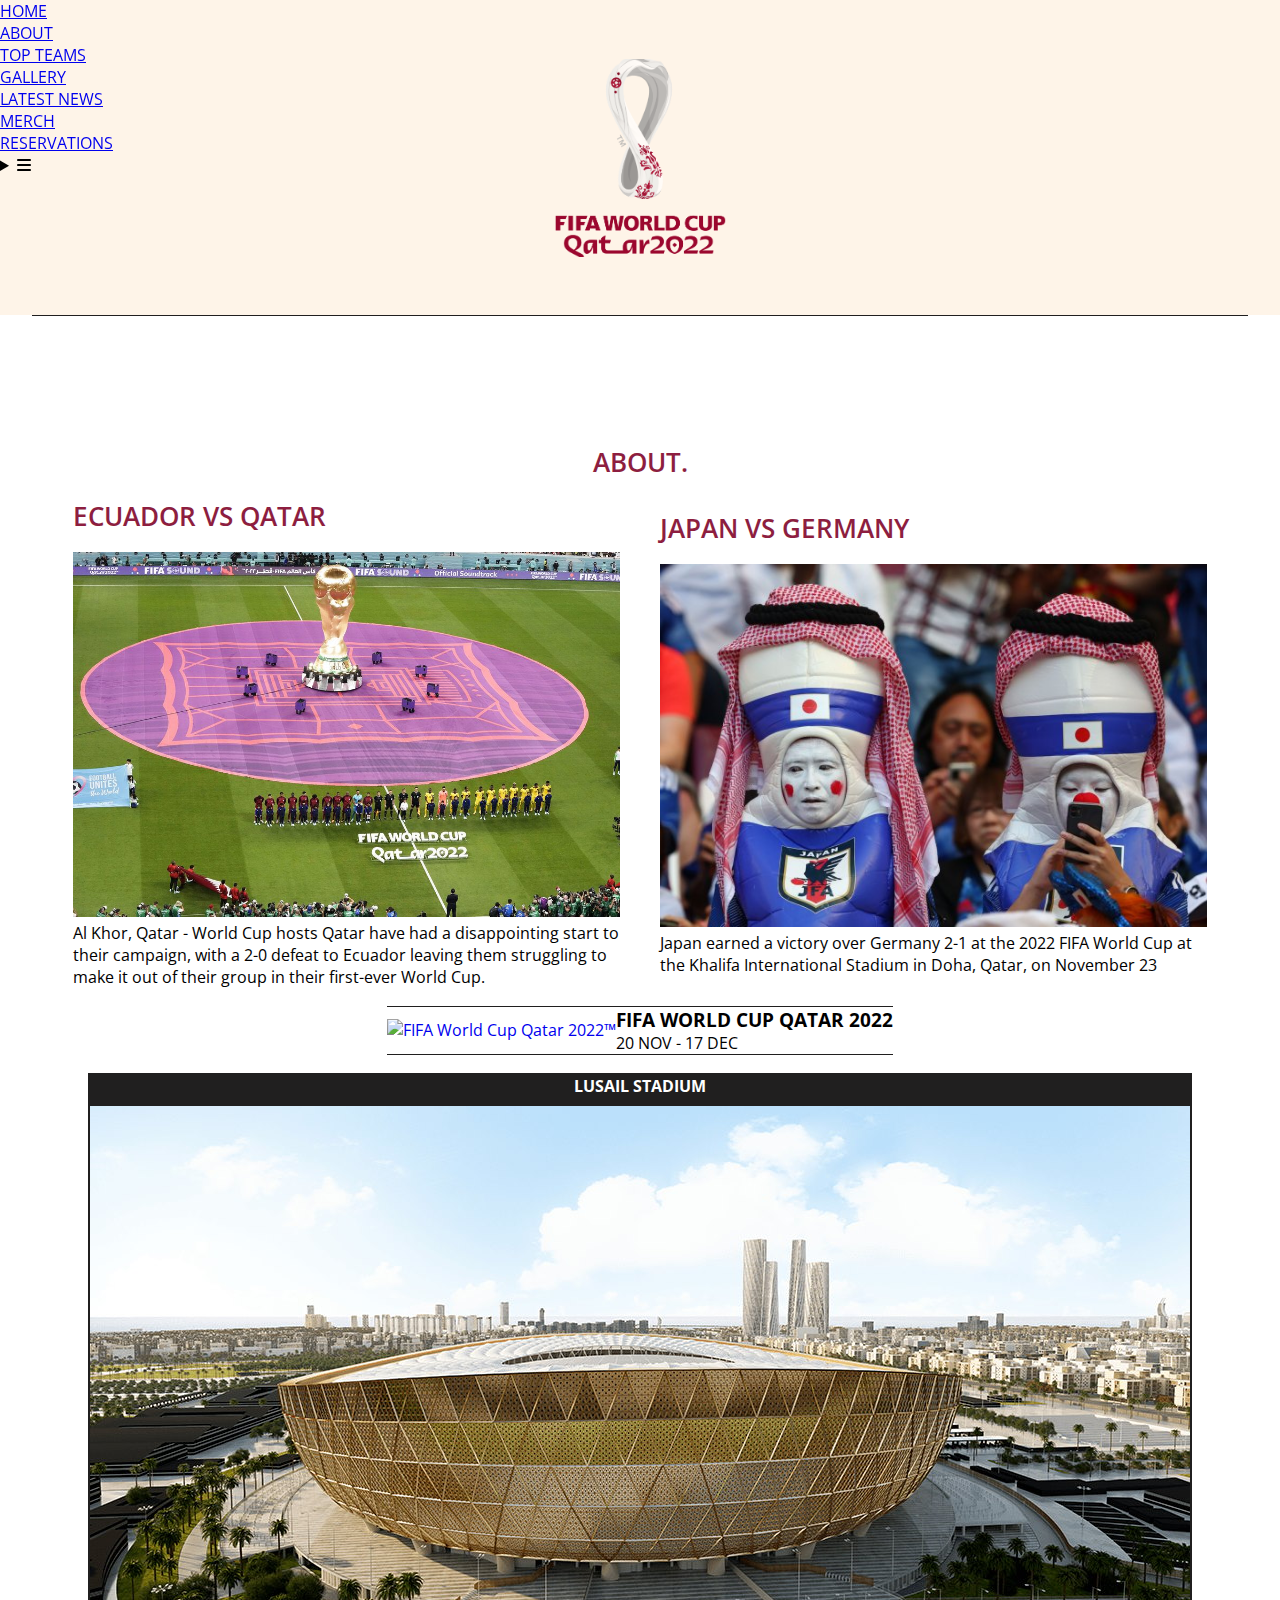
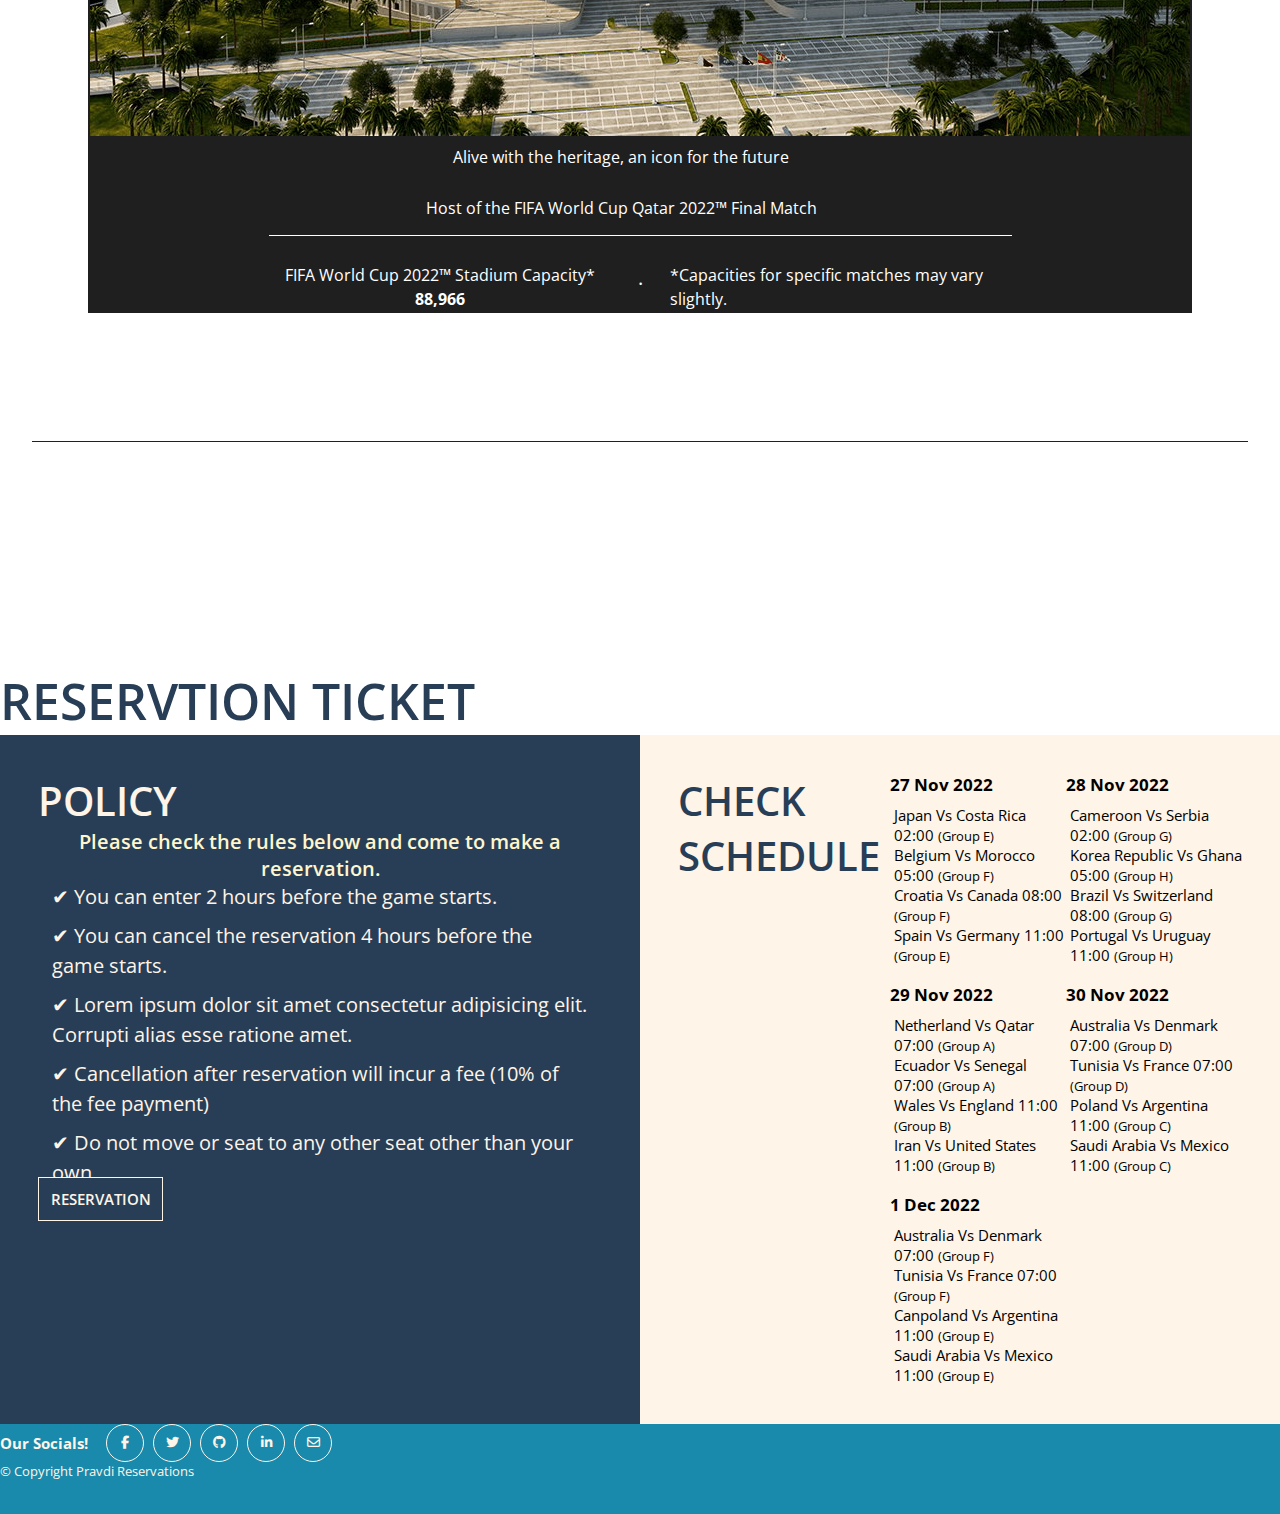
==== commit e5b7101b: "final mergin from mainp" ====
--- a/index.html
+++ b/index.html
@@ -21,7 +21,7 @@
         <section>
             <ul>
                 <li><a href="#">HOME</a></li>
-                <li><a href="#about">ABOUT</a></li>
+                <li><a href="#about-pablo">ABOUT</a></li>
                 <li><a href="#topt">TOP TEAMS</a></li>
                 <li><a href="#gallery">GALLERY</a></li>
                 <li><a href="#latestn">LATEST NEWS</a></li>
@@ -32,7 +32,7 @@
                 <summary><i class="fa-solid fa-bars"></i></summary>
                 <ul>
                     <li><a href="#">HOME</a></li>
-                    <li><a href="#about">ABOUT</a></li>
+                    <li><a href="#about-pablo">ABOUT</a></li>
                     <li><a href="#topt">TOP TEAMS</a></li>
                     <li><a href="#gallery">GALLERY</a></li>
                     <li><a href="#latestn">LATEST NEWS</a></li>
@@ -50,7 +50,72 @@
     </header>
     <main>
         <!-- *************************** -->
-        <section class="about" id="about"></section> <!-- PABLO -->
+        <section class="about-pablo" id="about-pablo">
+            <a href="pablo.html"><h2>About.</h2></a> 
+            <section class="news-preview">
+               <!-- 1 ROW -->
+               <article>
+                <h2>Ecuador vs Qatar</h2>
+                <aside>
+                   <figure>
+                      <a href="ecuador.html"> <img src="/img/ecuadorqatar.jpg" alt="ecuador"></a>
+                   </figure>
+                   <p>
+                     Al Khor, Qatar - World Cup hosts Qatar have had a disappointing start to their campaign, with a 2-0 defeat to Ecuador leaving them struggling to make it out of their group in their first-ever World Cup.
+                   </p>
+                </aside>
+             </article>
+             <!-- 2 ROW -->
+             <article>
+                <h2>Japan vs Germany</h2>
+                <aside>
+                   <figure>
+                      <a href="japangmny.html"> <img src="./img/japangermany.jpg" alt="japan"></a>
+                   </figure>
+                   <p>
+                     Japan earned a victory over Germany 2-1 at the 2022 FIFA World Cup at the Khalifa International Stadium in Doha, Qatar, on November 23 
+                   </p>
+                </aside>
+             </article>
+            </section>
+            <section class="timeline-preview">
+              <figure>
+                <a href="https://www.fifa.com/fifaplus/en/home">
+                  <img decoding="async" loading="lazy" height="150" width="150" src="https://cloudinary.fifa.com/api/v3/picture/tournaments-sq-4/255711?tx=c_fill,g_auto,q_auto,w_150,h_150" alt="FIFA World Cup Qatar 2022™" title="FIFA World Cup Qatar 2022™" class="image_img__JuDY4">
+                </a>
+                <figcaption>
+                    <h3>FIFA WORLD CUP QATAR 2022</h3>
+                    <p> 20 NOV - 17 DEC</p>
+                </figcaption>
+            </figure>
+            </section>
+            <section class="stadiums-preview">
+              <figure>
+                <h4>Lusail Stadium</h4>
+                <img src="/img/lusail2022.jpg" alt="Lusail">
+                <figcaption>
+                    <aside class="stadium-figtop">
+                        <p>
+                            Alive with the heritage, an icon for the future
+                        </p>
+                        <p>
+                            Host of the FIFA World Cup Qatar 2022™ Final Match
+                        </p>
+                    </aside>
+                    <aside class="stadium-figbot">
+                        <p class="capacity">
+                            FIFA World Cup 2022™ Stadium Capacity*
+                            <strong>88,966</strong> 
+                        </p>
+                        <span>.</span>
+                        <p>
+                            *Capacities for specific matches may vary slightly.
+                        </p>
+                    </aside>
+                </figcaption>
+            </figure>
+            </section>
+        </section> <!-- PABLO -->
         <section class="topt" id="topt"></section> <!-- ENRIQUE -->
         <section class="gallery" id="gallery"></section><!-- JAE -->
         <section class="latestn" id="latestn"></section> <!-- PABLO -->
--- a/css/style.css
+++ b/css/style.css
@@ -75,6 +75,107 @@
     background-color: #283E56;
     color: #FEF4E8;
   }
+  .about-pablo {
+    border-top: 1px solid rgb(32, 31, 31);
+    border-bottom: 1px solid rgb(32, 31, 31);
+    display: flex;
+    flex-direction: column;
+    padding-top: 10%;
+    padding-bottom: 10%;
+    align-items: center;
+    row-gap: 2vh;
+    width: 95%;
+    align-items: center;
+  }
+  .about-pablo a {
+    text-decoration: none;
+  }
+  .about-pablo > h2 {
+    font-size: 40px;
+  }
+  .about-pablo .news-preview {
+    display: flex;
+    flex-direction: column;
+    row-gap: 2vh;
+    align-items: center;
+  }
+  .about-pablo .news-preview article {
+    display: flex;
+    flex-direction: column;
+    row-gap: 2vh;
+  }
+  .about-pablo .news-preview aside {
+    display: flex;
+    flex-direction: column;
+  }
+  .about-pablo .news-preview img {
+    width: 100%;
+  }
+  .about-pablo .timeline-preview {
+    display: flex;
+    justify-content: center;
+  }
+  .about-pablo .timeline-preview figure {
+    display: flex;
+    align-items: center;
+    border-top: 1px solid rgb(32, 31, 31);
+    border-bottom: 1px solid rgb(32, 31, 31);
+  }
+  .about-pablo .stadiums-preview figure {
+    display: flex;
+    flex-direction: column;
+    align-items: center;
+    row-gap: 1vh;
+    border: 2px solid rgb(32, 31, 31);
+    background-color: rgb(32, 31, 31);
+  }
+  .about-pablo .stadiums-preview img {
+    width: 100%;
+  }
+  .about-pablo .stadiums-preview figcaption {
+    line-height: 1.5;
+    display: flex;
+    flex-direction: column;
+    row-gap: 3vh;
+  }
+  .about-pablo .stadiums-preview p {
+    width: 95%;
+    color: white;
+  }
+  .about-pablo .stadiums-preview .stadium-figtop {
+    display: flex;
+    flex-direction: column;
+    row-gap: 3vh;
+    text-align: center;
+    border-bottom: 1px solid white;
+    padding-bottom: 2%;
+  }
+  .about-pablo .stadiums-preview .stadium-figbot {
+    display: flex;
+    -moz-column-gap: 3vh;
+         column-gap: 3vh;
+    justify-content: center;
+  }
+  .about-pablo .stadiums-preview .stadium-figbot span {
+    font-size: 20px;
+    color: white;
+  }
+  .about-pablo .stadiums-preview .stadium-figbot .capacity {
+    display: flex;
+    flex-direction: column;
+    align-items: center;
+    text-align: center;
+  }
+  .about-pablo .stadiums-preview h4 {
+    color: white;
+    text-transform: uppercase;
+    display: flex;
+    align-items: center;
+  }
+  .about-pablo h2 {
+    color: rgb(141, 30, 64);
+    font-size: 26px;
+  }
 }
 @media (min-width: 200px) and (min-width: 200px) {
   .header-pablo {
@@ -95,7 +196,6 @@
     color: rgb(138, 135, 135);
     background-color: rgb(32, 31, 31);
     width: 100%;
-    /* position: fixed; */
   }
   .navpablo img {
     width: 20vh;
@@ -275,7 +375,7 @@
     border-bottom: 1px solid rgb(32, 31, 31);
   }
   /****/
-  footer {
+  .footer-pablo {
     padding-top: 5%;
     padding-bottom: 5%;
     display: flex;
@@ -283,17 +383,17 @@
     justify-content: center;
     background-color: rgb(32, 31, 31);
   }
-  footer .sponsor {
+  .footer-pablo .sponsor {
     display: flex;
     flex-wrap: wrap;
     justify-content: space-evenly;
     width: 95%;
   }
-  footer img {
+  .footer-pablo img {
     height: 6vh;
     width: 6h;
   }
-  footer section {
+  .footer-pablo section {
     color: white;
     font-size: 12px;
     width: 95%;
@@ -999,6 +1099,10 @@
     height: -webkit-fit-content;
     height: -moz-fit-content;
     height: fit-content;
+  }
+  .h2pablo {
+    color: rgb(141, 30, 64);
+    font-size: 24px;
   }
 }
 @media (min-width: 200px) and (min-width: 200px) {
@@ -1386,18 +1490,18 @@
   }
 }
 @media (min-width: 200px) and (min-width: 200px) {
-  nav,
-nav > section,
-header,
-header > section,
-main,
-main section,
-main article,
-main aside,
-article,
-form,
-fieldset,
-footer {
+  .reservation-body nav,
+.reservation-body nav > section,
+.reservation-body header,
+.reservation-body header > section,
+.reservation-body main,
+.reservation-body main section,
+.reservation-body main article,
+.reservation-body main aside,
+.reservation-body article,
+.reservation-body form,
+.reservation-body fieldset,
+.reservation-body footer {
     display: flex;
     flex-direction: column;
     align-items: center;
@@ -1405,13 +1509,13 @@
   main {
     row-gap: 5vh;
   }
-  nav > section {
-    width: 100%;
-  }
-  nav > section ul {
+  nav.jae-nav > section {
+    width: 100%;
+  }
+  nav.jae-nav > section ul {
     display: none;
   }
-  nav details {
+  nav.jae-nav details {
     width: 95%;
     padding: 2%;
     position: relative;
@@ -1420,7 +1524,7 @@
     justify-content: center;
     z-index: 6;
   }
-  nav details ul {
+  nav.jae-nav details ul {
     width: 100%;
     height: 25vh;
     background-color: #FEF4E8;
@@ -1429,7 +1533,7 @@
     flex-direction: column;
     align-items: flex-start;
   }
-  nav details li {
+  nav.jae-nav details li {
     width: 100%;
     height: 100%;
     display: flex;
@@ -1440,25 +1544,25 @@
          column-gap: 0;
     row-gap: 0;
   }
-  nav details a {
+  nav.jae-nav details a {
     width: 100%;
     height: 100%;
     text-decoration: none;
     text-align: start;
     font-weight: 500;
   }
-  nav summary {
+  nav.jae-nav summary {
     font-size: 25px;
     display: flex;
     text-align: right;
     justify-content: flex-end;
   }
-  nav ul {
+  nav.jae-nav ul {
     margin-bottom: 0;
     padding-left: 0;
   }
-  nav i,
-nav a {
+  nav.jae-nav i,
+nav.jae-nav a {
     color: #970747;
   }
   header {
@@ -1835,6 +1939,22 @@
     text-transform: capitalize;
     font-size: 15px;
   }
+  .about-pablo .news-preview {
+    display: flex;
+    flex-direction: row;
+    flex-wrap: wrap;
+    justify-content: space-evenly;
+  }
+  .about-pablo .news-preview article {
+    width: 45%;
+  }
+  .about-pablo a {
+    text-decoration: none;
+  }
+  .about-pablo h2 {
+    color: rgb(141, 30, 64);
+    font-size: 26px;
+  }
 }
 @media (min-width: 600px) and (min-width: 600px) {
   .navpablo .imagemain {
@@ -2054,27 +2174,27 @@
   }
 }
 @media (min-width: 600px) and (min-width: 700px) {
-  nav {
+  nav.jae-nav {
     width: 100%;
     height: 5vh;
     background-color: #970747;
     position: fixed;
   }
-  nav > section {
+  nav.jae-nav > section {
     height: 100%;
   }
-  nav > section ul {
+  nav.jae-nav > section ul {
     width: 80%;
     height: 100%;
     display: flex;
   }
-  nav > section li {
+  nav.jae-nav > section li {
     width: 100%;
     height: 100%;
     display: flex;
     justify-content: center;
   }
-  nav > section a {
+  nav.jae-nav > section a {
     width: 100%;
     height: 100%;
     color: #FEF4E8;
@@ -2083,7 +2203,7 @@
     align-items: center;
     text-decoration: none;
   }
-  nav details {
+  nav.jae-nav details {
     display: none;
   }
   footer article {
@@ -2198,6 +2318,9 @@
 @media (min-width: 1000px) and (min-width: 1000px) {
   .header-pablo {
     height: 60vh;
+  }
+  .navpablo {
+    position: absolute;
   }
   .navpablo ul {
     display: flex;
@@ -2263,16 +2386,16 @@
   }
 }
 @media (min-width: 1000px) and (min-width: 1000px) {
-  nav > Section ul {
-    justify-content: center;
-  }
-  nav > Section li {
+  nav.jae-nav > Section ul {
+    justify-content: center;
+  }
+  nav.jae-nav > Section li {
     width: 20vh;
   }
-  nav > Section a {
+  nav.jae-nav > Section a {
     transition: 0.4s;
   }
-  nav > Section a:hover {
+  nav.jae-nav > Section a:hover {
     color: #970747;
     background-color: #FEF4E8;
   }
@@ -2336,6 +2459,107 @@
     background-color: #283E56;
     color: #FEF4E8;
   }
+  .about-pablo {
+    border-top: 1px solid rgb(32, 31, 31);
+    border-bottom: 1px solid rgb(32, 31, 31);
+    display: flex;
+    flex-direction: column;
+    padding-top: 10%;
+    padding-bottom: 10%;
+    align-items: center;
+    row-gap: 2vh;
+    width: 95%;
+    align-items: center;
+  }
+  .about-pablo a {
+    text-decoration: none;
+  }
+  .about-pablo > h2 {
+    font-size: 40px;
+  }
+  .about-pablo .news-preview {
+    display: flex;
+    flex-direction: column;
+    row-gap: 2vh;
+    align-items: center;
+  }
+  .about-pablo .news-preview article {
+    display: flex;
+    flex-direction: column;
+    row-gap: 2vh;
+  }
+  .about-pablo .news-preview aside {
+    display: flex;
+    flex-direction: column;
+  }
+  .about-pablo .news-preview img {
+    width: 100%;
+  }
+  .about-pablo .timeline-preview {
+    display: flex;
+    justify-content: center;
+  }
+  .about-pablo .timeline-preview figure {
+    display: flex;
+    align-items: center;
+    border-top: 1px solid rgb(32, 31, 31);
+    border-bottom: 1px solid rgb(32, 31, 31);
+  }
+  .about-pablo .stadiums-preview figure {
+    display: flex;
+    flex-direction: column;
+    align-items: center;
+    row-gap: 1vh;
+    border: 2px solid rgb(32, 31, 31);
+    background-color: rgb(32, 31, 31);
+  }
+  .about-pablo .stadiums-preview img {
+    width: 100%;
+  }
+  .about-pablo .stadiums-preview figcaption {
+    line-height: 1.5;
+    display: flex;
+    flex-direction: column;
+    row-gap: 3vh;
+  }
+  .about-pablo .stadiums-preview p {
+    width: 95%;
+    color: white;
+  }
+  .about-pablo .stadiums-preview .stadium-figtop {
+    display: flex;
+    flex-direction: column;
+    row-gap: 3vh;
+    text-align: center;
+    border-bottom: 1px solid white;
+    padding-bottom: 2%;
+  }
+  .about-pablo .stadiums-preview .stadium-figbot {
+    display: flex;
+    -moz-column-gap: 3vh;
+         column-gap: 3vh;
+    justify-content: center;
+  }
+  .about-pablo .stadiums-preview .stadium-figbot span {
+    font-size: 20px;
+    color: white;
+  }
+  .about-pablo .stadiums-preview .stadium-figbot .capacity {
+    display: flex;
+    flex-direction: column;
+    align-items: center;
+    text-align: center;
+  }
+  .about-pablo .stadiums-preview h4 {
+    color: white;
+    text-transform: uppercase;
+    display: flex;
+    align-items: center;
+  }
+  .about-pablo h2 {
+    color: rgb(141, 30, 64);
+    font-size: 26px;
+  }
 }
 @media (min-width: 700px) {
   .reservation .schedule {
@@ -2363,6 +2587,22 @@
     text-transform: capitalize;
     font-size: 15px;
   }
+  .about-pablo .news-preview {
+    display: flex;
+    flex-direction: row;
+    flex-wrap: wrap;
+    justify-content: space-evenly;
+  }
+  .about-pablo .news-preview article {
+    width: 45%;
+  }
+  .about-pablo a {
+    text-decoration: none;
+  }
+  .about-pablo h2 {
+    color: rgb(141, 30, 64);
+    font-size: 26px;
+  }
 }
 @media (min-width: 1000px) {
   nav {
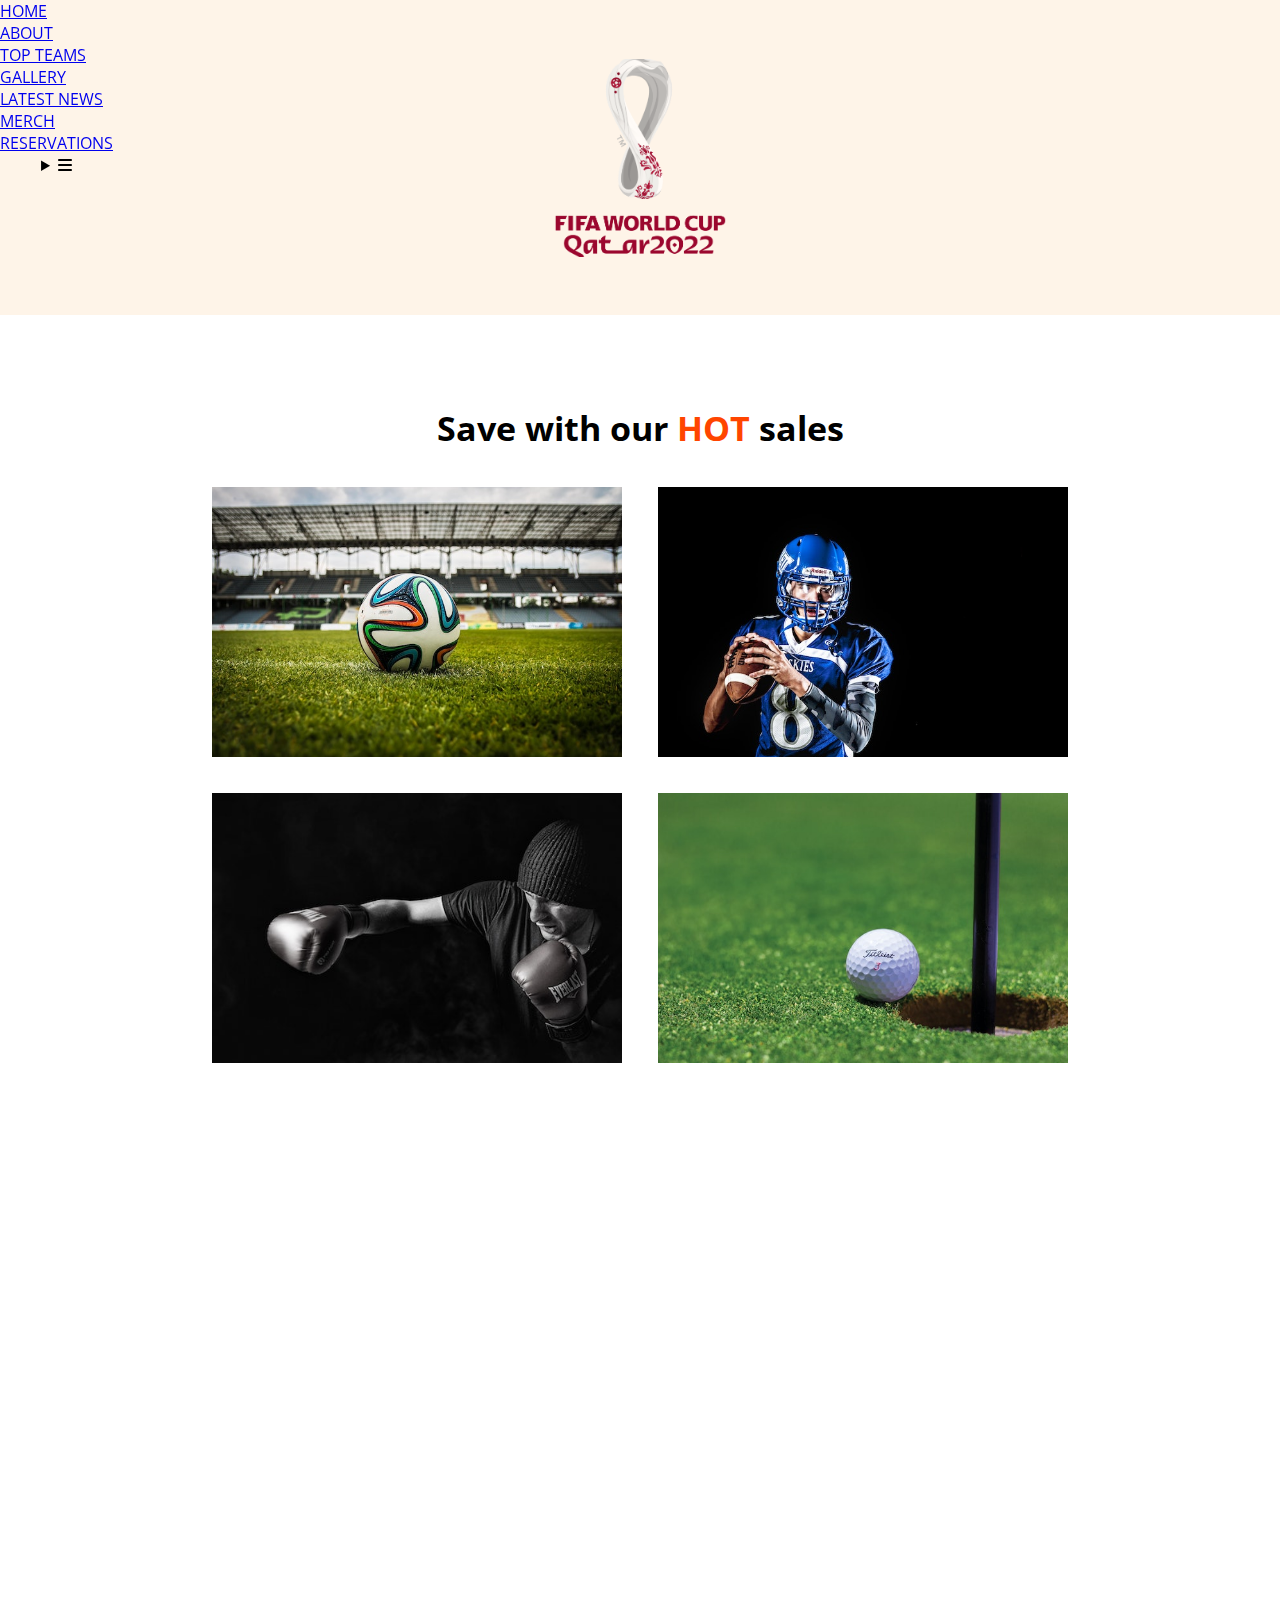
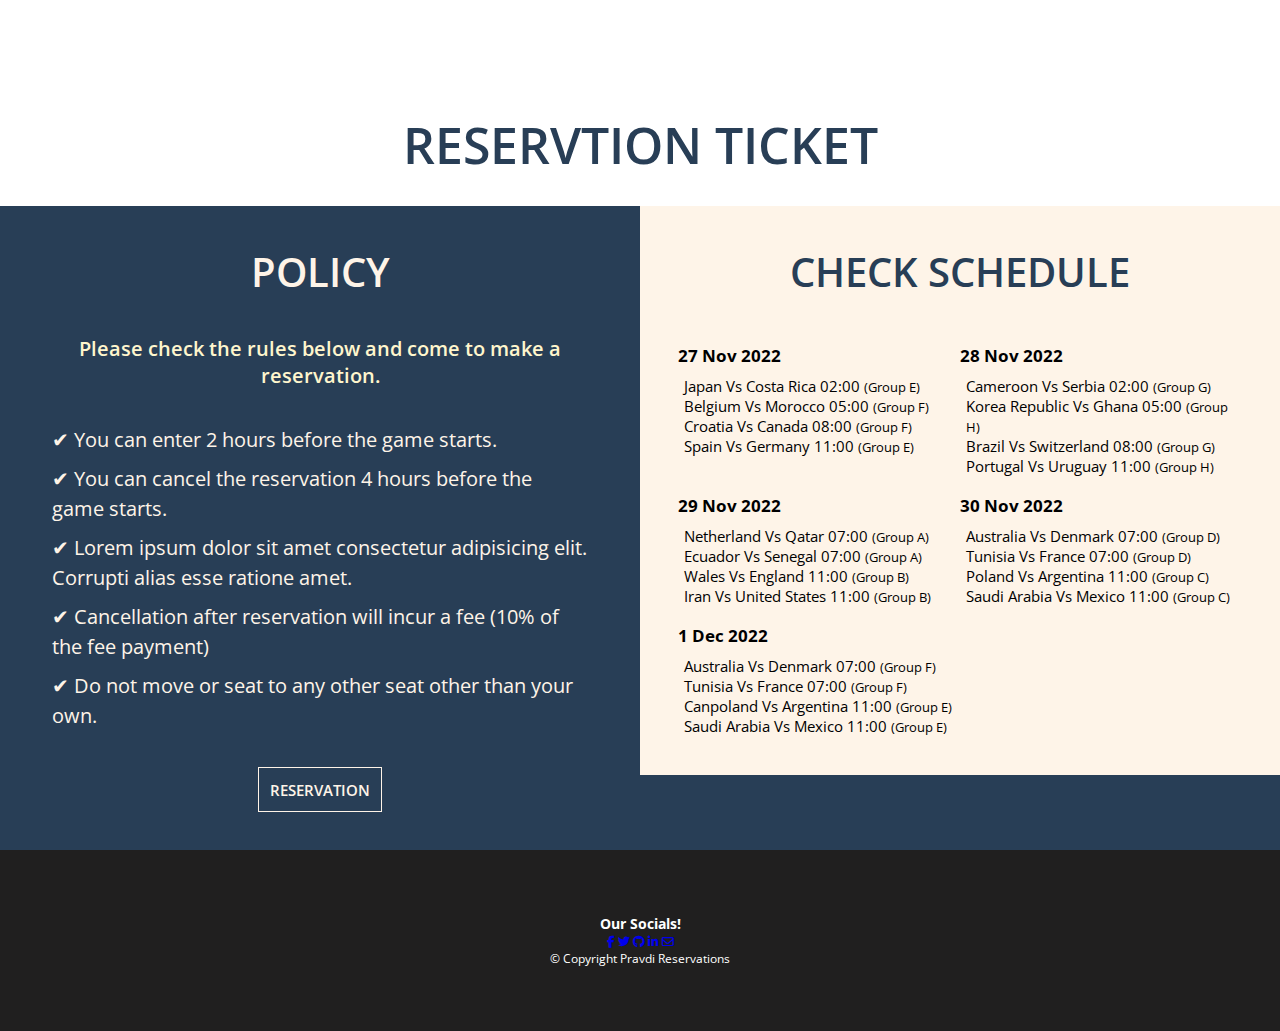
==== commit 80576506: "Last commit from branch Maine" ====
--- a/index.html
+++ b/index.html
@@ -21,7 +21,7 @@
         <section>
             <ul>
                 <li><a href="#">HOME</a></li>
-                <li><a href="#about-pablo">ABOUT</a></li>
+                <li><a href="#about">ABOUT</a></li>
                 <li><a href="#topt">TOP TEAMS</a></li>
                 <li><a href="#gallery">GALLERY</a></li>
                 <li><a href="#latestn">LATEST NEWS</a></li>
@@ -32,7 +32,7 @@
                 <summary><i class="fa-solid fa-bars"></i></summary>
                 <ul>
                     <li><a href="#">HOME</a></li>
-                    <li><a href="#about-pablo">ABOUT</a></li>
+                    <li><a href="#about">ABOUT</a></li>
                     <li><a href="#topt">TOP TEAMS</a></li>
                     <li><a href="#gallery">GALLERY</a></li>
                     <li><a href="#latestn">LATEST NEWS</a></li>
@@ -43,83 +43,54 @@
         </details>
     </nav>
     <header>
-        <!-- Change bg imgs with Framework, see if possible if not then static -->
         <section>
             <!-- <h1>Welcome to Qatar!</h1> -->
         </section>
     </header>
     <main>
         <!-- *************************** -->
-        <section class="about-pablo" id="about-pablo">
-            <a href="pablo.html"><h2>About.</h2></a> 
-            <section class="news-preview">
-               <!-- 1 ROW -->
-               <article>
-                <h2>Ecuador vs Qatar</h2>
-                <aside>
-                   <figure>
-                      <a href="ecuador.html"> <img src="/img/ecuadorqatar.jpg" alt="ecuador"></a>
-                   </figure>
-                   <p>
-                     Al Khor, Qatar - World Cup hosts Qatar have had a disappointing start to their campaign, with a 2-0 defeat to Ecuador leaving them struggling to make it out of their group in their first-ever World Cup.
-                   </p>
-                </aside>
-             </article>
-             <!-- 2 ROW -->
-             <article>
-                <h2>Japan vs Germany</h2>
-                <aside>
-                   <figure>
-                      <a href="japangmny.html"> <img src="./img/japangermany.jpg" alt="japan"></a>
-                   </figure>
-                   <p>
-                     Japan earned a victory over Germany 2-1 at the 2022 FIFA World Cup at the Khalifa International Stadium in Doha, Qatar, on November 23 
-                   </p>
-                </aside>
-             </article>
-            </section>
-            <section class="timeline-preview">
-              <figure>
-                <a href="https://www.fifa.com/fifaplus/en/home">
-                  <img decoding="async" loading="lazy" height="150" width="150" src="https://cloudinary.fifa.com/api/v3/picture/tournaments-sq-4/255711?tx=c_fill,g_auto,q_auto,w_150,h_150" alt="FIFA World Cup Qatar 2022™" title="FIFA World Cup Qatar 2022™" class="image_img__JuDY4">
-                </a>
-                <figcaption>
-                    <h3>FIFA WORLD CUP QATAR 2022</h3>
-                    <p> 20 NOV - 17 DEC</p>
-                </figcaption>
-            </figure>
-            </section>
-            <section class="stadiums-preview">
-              <figure>
-                <h4>Lusail Stadium</h4>
-                <img src="/img/lusail2022.jpg" alt="Lusail">
-                <figcaption>
-                    <aside class="stadium-figtop">
-                        <p>
-                            Alive with the heritage, an icon for the future
-                        </p>
-                        <p>
-                            Host of the FIFA World Cup Qatar 2022™ Final Match
-                        </p>
-                    </aside>
-                    <aside class="stadium-figbot">
-                        <p class="capacity">
-                            FIFA World Cup 2022™ Stadium Capacity*
-                            <strong>88,966</strong> 
-                        </p>
-                        <span>.</span>
-                        <p>
-                            *Capacities for specific matches may vary slightly.
-                        </p>
-                    </aside>
-                </figcaption>
-            </figure>
-            </section>
-        </section> <!-- PABLO -->
-        <section class="topt" id="topt"></section> <!-- ENRIQUE -->
-        <section class="gallery" id="gallery"></section><!-- JAE -->
+        <section class="about" id="about"></section> <!-- PABLO -->
         <section class="latestn" id="latestn"></section> <!-- PABLO -->
-        <section class="merch" id="merch"></section> <!-- ENRIQUE -->
+        <section class="merch" id="merch">
+            <article>
+                <h4>Save with our <span>HOT</span> sales</h4>
+            </article>
+            <article class="merch2">
+                <a href="merch.html">
+                    <figure>
+                        <figcaption>
+                            up to 50% off!
+                        </figcaption>
+                    </figure>
+                </a>
+                <a href="merch.html">
+                    <figure>
+                        <figcaption>
+                            up to 30% off!
+                        </figcaption>
+                    </figure>
+                </a>
+                <a href="merch.html">
+                    <figure>
+                        <figcaption>
+                            up to 45% off!
+                        </figcaption>
+                    </figure>
+                </a>
+                <a href="merch.html">
+                    <figure>
+                        <figcaption>
+                            up to 15% off!
+                        </figcaption>
+                    </figure>
+                </a>
+            </article>
+        </section> <!-- ENRIQUE -->
+        <section class="adsa">
+            <article>
+                <video src="/video/ad-foot.mp4" muted autoplay loop></video>
+            </article>
+        </section>
         <section class="reservation" id="reservations">
             <h1>reservtion ticket</h1>
             <article>
--- a/css/style.css
+++ b/css/style.css
@@ -39,6 +39,9 @@
 }
 
 @media (min-width: 200px) and (min-width: 200px) {
+  main {
+    overflow: hidden;
+  }
   .reservation {
     row-gap: 3vh;
   }
@@ -75,106 +78,80 @@
     background-color: #283E56;
     color: #FEF4E8;
   }
-  .about-pablo {
-    border-top: 1px solid rgb(32, 31, 31);
-    border-bottom: 1px solid rgb(32, 31, 31);
-    display: flex;
-    flex-direction: column;
-    padding-top: 10%;
-    padding-bottom: 10%;
-    align-items: center;
-    row-gap: 2vh;
-    width: 95%;
-    align-items: center;
-  }
-  .about-pablo a {
-    text-decoration: none;
-  }
-  .about-pablo > h2 {
-    font-size: 40px;
-  }
-  .about-pablo .news-preview {
-    display: flex;
-    flex-direction: column;
-    row-gap: 2vh;
-    align-items: center;
-  }
-  .about-pablo .news-preview article {
-    display: flex;
-    flex-direction: column;
-    row-gap: 2vh;
-  }
-  .about-pablo .news-preview aside {
-    display: flex;
-    flex-direction: column;
-  }
-  .about-pablo .news-preview img {
-    width: 100%;
-  }
-  .about-pablo .timeline-preview {
-    display: flex;
-    justify-content: center;
-  }
-  .about-pablo .timeline-preview figure {
-    display: flex;
-    align-items: center;
-    border-top: 1px solid rgb(32, 31, 31);
-    border-bottom: 1px solid rgb(32, 31, 31);
-  }
-  .about-pablo .stadiums-preview figure {
-    display: flex;
-    flex-direction: column;
-    align-items: center;
-    row-gap: 1vh;
-    border: 2px solid rgb(32, 31, 31);
-    background-color: rgb(32, 31, 31);
-  }
-  .about-pablo .stadiums-preview img {
-    width: 100%;
-  }
-  .about-pablo .stadiums-preview figcaption {
-    line-height: 1.5;
-    display: flex;
-    flex-direction: column;
-    row-gap: 3vh;
-  }
-  .about-pablo .stadiums-preview p {
-    width: 95%;
-    color: white;
-  }
-  .about-pablo .stadiums-preview .stadium-figtop {
-    display: flex;
-    flex-direction: column;
-    row-gap: 3vh;
+  .merch > article {
+    display: flex;
+    flex-direction: column;
+    align-items: center;
+    justify-content: center;
+    width: 100%;
     text-align: center;
-    border-bottom: 1px solid white;
-    padding-bottom: 2%;
-  }
-  .about-pablo .stadiums-preview .stadium-figbot {
-    display: flex;
-    -moz-column-gap: 3vh;
-         column-gap: 3vh;
-    justify-content: center;
-  }
-  .about-pablo .stadiums-preview .stadium-figbot span {
-    font-size: 20px;
-    color: white;
-  }
-  .about-pablo .stadiums-preview .stadium-figbot .capacity {
-    display: flex;
-    flex-direction: column;
-    align-items: center;
-    text-align: center;
-  }
-  .about-pablo .stadiums-preview h4 {
-    color: white;
-    text-transform: uppercase;
-    display: flex;
-    align-items: center;
-  }
-  .about-pablo h2 {
-    color: rgb(141, 30, 64);
-    font-size: 26px;
+  }
+  .merch h4 {
+    width: 90%;
+    font-size: 14px;
+  }
+  .merch h4 > span {
+    color: orangered;
+  }
+  .merch2 {
+    padding-top: 4vh;
+    display: flex;
+    flex-direction: column;
+    align-items: center;
+    justify-content: center;
+    width: 100%;
+    row-gap: 4vh;
+  }
+  .merch2 figure {
+    height: 15vh;
+    width: 50vh;
+  }
+  .merch2 figcaption {
+    display: none;
+  }
+  .merch2 a:nth-child(1) > figure {
+    background-image: url("/img/soccer.jpg");
+    background-position: center;
+    background-size: cover;
+    background-repeat: no-repeat;
+  }
+  .merch2 a:nth-child(2) > figure {
+    background-image: url("/img/football.jpg");
+    background-position: center;
+    background-size: cover;
+    background-repeat: no-repeat;
+  }
+  .merch2 a:nth-child(3) > figure {
+    background-image: url("/img/boxing.jpg");
+    background-position: center;
+    background-size: cover;
+    background-repeat: no-repeat;
+  }
+  .merch2 a:nth-child(4) > figure {
+    background-image: url("/img/golf.jpg");
+    background-position: center;
+    background-size: cover;
+    background-repeat: no-repeat;
+  }
+  .adsa {
+    height: 62vh;
+    width: 100%;
+    display: flex;
+    flex-direction: column;
+    align-items: center;
+    justify-content: center;
+    width: 100%;
+  }
+  .adsa > article {
+    position: relative;
+    width: 100%;
+  }
+  .adsa video {
+    width: 100%;
+    position: absolute;
+    left: 50%; /* % of surrounding element */
+    top: 50%;
+    transform: translate(-50%, -50%);
   }
 }
 @media (min-width: 200px) and (min-width: 200px) {
@@ -196,6 +173,7 @@
     color: rgb(138, 135, 135);
     background-color: rgb(32, 31, 31);
     width: 100%;
+    /* position: fixed; */
   }
   .navpablo img {
     width: 20vh;
@@ -375,7 +353,7 @@
     border-bottom: 1px solid rgb(32, 31, 31);
   }
   /****/
-  .footer-pablo {
+  footer {
     padding-top: 5%;
     padding-bottom: 5%;
     display: flex;
@@ -383,17 +361,17 @@
     justify-content: center;
     background-color: rgb(32, 31, 31);
   }
-  .footer-pablo .sponsor {
+  footer .sponsor {
     display: flex;
     flex-wrap: wrap;
     justify-content: space-evenly;
     width: 95%;
   }
-  .footer-pablo img {
+  footer img {
     height: 6vh;
     width: 6h;
   }
-  .footer-pablo section {
+  footer section {
     color: white;
     font-size: 12px;
     width: 95%;
@@ -1100,12 +1078,11 @@
     height: -moz-fit-content;
     height: fit-content;
   }
-  .h2pablo {
-    color: rgb(141, 30, 64);
-    font-size: 24px;
-  }
 }
 @media (min-width: 200px) and (min-width: 200px) {
+  .merch img {
+    height: 30vh;
+  }
   .merch article {
     width: 100%;
   }
@@ -1490,18 +1467,18 @@
   }
 }
 @media (min-width: 200px) and (min-width: 200px) {
-  .reservation-body nav,
-.reservation-body nav > section,
-.reservation-body header,
-.reservation-body header > section,
-.reservation-body main,
-.reservation-body main section,
-.reservation-body main article,
-.reservation-body main aside,
-.reservation-body article,
-.reservation-body form,
-.reservation-body fieldset,
-.reservation-body footer {
+  nav,
+nav > section,
+header,
+header > section,
+main,
+main section,
+main article,
+main aside,
+article,
+form,
+fieldset,
+footer {
     display: flex;
     flex-direction: column;
     align-items: center;
@@ -1509,13 +1486,13 @@
   main {
     row-gap: 5vh;
   }
-  nav.jae-nav > section {
-    width: 100%;
-  }
-  nav.jae-nav > section ul {
+  nav.logojae > section {
+    width: 100%;
+  }
+  nav.logojae > section ul {
     display: none;
   }
-  nav.jae-nav details {
+  nav.logojae details {
     width: 95%;
     padding: 2%;
     position: relative;
@@ -1524,7 +1501,7 @@
     justify-content: center;
     z-index: 6;
   }
-  nav.jae-nav details ul {
+  nav.logojae details ul {
     width: 100%;
     height: 25vh;
     background-color: #FEF4E8;
@@ -1533,7 +1510,7 @@
     flex-direction: column;
     align-items: flex-start;
   }
-  nav.jae-nav details li {
+  nav.logojae details li {
     width: 100%;
     height: 100%;
     display: flex;
@@ -1544,25 +1521,25 @@
          column-gap: 0;
     row-gap: 0;
   }
-  nav.jae-nav details a {
+  nav.logojae details a {
     width: 100%;
     height: 100%;
     text-decoration: none;
     text-align: start;
     font-weight: 500;
   }
-  nav.jae-nav summary {
+  nav.logojae summary {
     font-size: 25px;
     display: flex;
     text-align: right;
     justify-content: flex-end;
   }
-  nav.jae-nav ul {
+  nav.logojae ul {
     margin-bottom: 0;
     padding-left: 0;
   }
-  nav.jae-nav i,
-nav.jae-nav a {
+  nav.logojae i,
+nav.logojae a {
     color: #970747;
   }
   header {
@@ -1616,30 +1593,30 @@
     padding-top: 3vh;
     padding-bottom: 3vh;
   }
-  footer {
+  footer.logojae {
     height: 10vh;
     background-color: #1989AC;
     justify-content: center;
   }
-  footer section {
+  footer.logojae section {
     display: flex;
     flex-direction: row;
     align-items: center;
     -moz-column-gap: 2vh;
          column-gap: 2vh;
   }
-  footer i,
-footer h3,
-footer p {
+  footer.logojae i,
+footer.logojae h3,
+footer.logojae p {
     color: #FEF4E8;
   }
-  footer h3 {
+  footer.logojae h3 {
     font-size: 15px;
   }
-  footer p {
+  footer.logojae p {
     font-size: 13px;
   }
-  footer aside {
+  footer.logojae aside {
     display: flex;
     flex-direction: row;
     justify-content: center;
@@ -1648,7 +1625,7 @@
          column-gap: 1vh;
     row-gap: 0;
   }
-  footer aside > a {
+  footer.logojae aside > a {
     width: 4vh;
     height: 4vh;
     border: 1px solid #FEF4E8;
@@ -1939,21 +1916,57 @@
     text-transform: capitalize;
     font-size: 15px;
   }
-  .about-pablo .news-preview {
+  .merch {
+    width: 100%;
+  }
+  .merch h4 {
+    font-size: 34px;
+  }
+  .merch .merch2 {
     display: flex;
     flex-direction: row;
     flex-wrap: wrap;
-    justify-content: space-evenly;
-  }
-  .about-pablo .news-preview article {
-    width: 45%;
-  }
-  .about-pablo a {
+    width: 80%;
+    -moz-column-gap: 4vh;
+         column-gap: 4vh;
+  }
+  .merch .merch2 a {
+    width: 40%;
     text-decoration: none;
   }
-  .about-pablo h2 {
-    color: rgb(141, 30, 64);
-    font-size: 26px;
+  .merch .merch2 a:hover figcaption {
+    display: flex;
+    flex-direction: column;
+    align-items: center;
+    justify-content: center;
+    width: 100%;
+    text-decoration: none;
+    color: white;
+    background-color: rgba(0, 0, 0, 0.466);
+    width: 100%;
+    height: 100%;
+  }
+  .merch .merch2 figure {
+    width: 100%;
+    height: 30vh;
+    display: flex;
+    flex-direction: column;
+    align-items: center;
+    justify-content: center;
+    width: 100%;
+  }
+  .adsa {
+    height: 62vh;
+    width: 100%;
+    display: flex;
+    flex-direction: column;
+    align-items: center;
+    justify-content: center;
+    width: 100%;
+  }
+  .adsa > article {
+    position: relative;
+    width: 60%;
   }
 }
 @media (min-width: 600px) and (min-width: 600px) {
@@ -2174,27 +2187,27 @@
   }
 }
 @media (min-width: 600px) and (min-width: 700px) {
-  nav.jae-nav {
+  nav.logojae {
     width: 100%;
     height: 5vh;
     background-color: #970747;
     position: fixed;
   }
-  nav.jae-nav > section {
+  nav.logojae > section {
     height: 100%;
   }
-  nav.jae-nav > section ul {
+  nav.logojae > section ul {
     width: 80%;
     height: 100%;
     display: flex;
   }
-  nav.jae-nav > section li {
+  nav.logojae > section li {
     width: 100%;
     height: 100%;
     display: flex;
     justify-content: center;
   }
-  nav.jae-nav > section a {
+  nav.logojae > section a {
     width: 100%;
     height: 100%;
     color: #FEF4E8;
@@ -2203,15 +2216,15 @@
     align-items: center;
     text-decoration: none;
   }
-  nav.jae-nav details {
+  nav.logojae details {
     display: none;
   }
-  footer article {
+  footer.logojae article {
     width: 80%;
     flex-direction: row;
     justify-content: space-between;
   }
-  footer section {
+  footer.logojae section {
     display: flex;
   }
   h1 {
@@ -2314,13 +2327,14 @@
   .reservation details {
     display: none;
   }
+  .adsa > article {
+    position: relative;
+    width: 45%;
+  }
 }
 @media (min-width: 1000px) and (min-width: 1000px) {
   .header-pablo {
     height: 60vh;
-  }
-  .navpablo {
-    position: absolute;
   }
   .navpablo ul {
     display: flex;
@@ -2386,16 +2400,16 @@
   }
 }
 @media (min-width: 1000px) and (min-width: 1000px) {
-  nav.jae-nav > Section ul {
-    justify-content: center;
-  }
-  nav.jae-nav > Section li {
+  nav.logojae > Section ul {
+    justify-content: center;
+  }
+  nav.logojae > Section li {
     width: 20vh;
   }
-  nav.jae-nav > Section a {
+  nav.logojae > Section a {
     transition: 0.4s;
   }
-  nav.jae-nav > Section a:hover {
+  nav.logojae > Section a:hover {
     color: #970747;
     background-color: #FEF4E8;
   }
@@ -2423,6 +2437,9 @@
   }
 }
 @media (min-width: 200px) {
+  main {
+    overflow: hidden;
+  }
   .reservation {
     row-gap: 3vh;
   }
@@ -2459,106 +2476,80 @@
     background-color: #283E56;
     color: #FEF4E8;
   }
-  .about-pablo {
-    border-top: 1px solid rgb(32, 31, 31);
-    border-bottom: 1px solid rgb(32, 31, 31);
-    display: flex;
-    flex-direction: column;
-    padding-top: 10%;
-    padding-bottom: 10%;
-    align-items: center;
-    row-gap: 2vh;
-    width: 95%;
-    align-items: center;
-  }
-  .about-pablo a {
-    text-decoration: none;
-  }
-  .about-pablo > h2 {
-    font-size: 40px;
-  }
-  .about-pablo .news-preview {
-    display: flex;
-    flex-direction: column;
-    row-gap: 2vh;
-    align-items: center;
-  }
-  .about-pablo .news-preview article {
-    display: flex;
-    flex-direction: column;
-    row-gap: 2vh;
-  }
-  .about-pablo .news-preview aside {
-    display: flex;
-    flex-direction: column;
-  }
-  .about-pablo .news-preview img {
-    width: 100%;
-  }
-  .about-pablo .timeline-preview {
-    display: flex;
-    justify-content: center;
-  }
-  .about-pablo .timeline-preview figure {
-    display: flex;
-    align-items: center;
-    border-top: 1px solid rgb(32, 31, 31);
-    border-bottom: 1px solid rgb(32, 31, 31);
-  }
-  .about-pablo .stadiums-preview figure {
-    display: flex;
-    flex-direction: column;
-    align-items: center;
-    row-gap: 1vh;
-    border: 2px solid rgb(32, 31, 31);
-    background-color: rgb(32, 31, 31);
-  }
-  .about-pablo .stadiums-preview img {
-    width: 100%;
-  }
-  .about-pablo .stadiums-preview figcaption {
-    line-height: 1.5;
-    display: flex;
-    flex-direction: column;
-    row-gap: 3vh;
-  }
-  .about-pablo .stadiums-preview p {
-    width: 95%;
-    color: white;
-  }
-  .about-pablo .stadiums-preview .stadium-figtop {
-    display: flex;
-    flex-direction: column;
-    row-gap: 3vh;
+  .merch > article {
+    display: flex;
+    flex-direction: column;
+    align-items: center;
+    justify-content: center;
+    width: 100%;
     text-align: center;
-    border-bottom: 1px solid white;
-    padding-bottom: 2%;
-  }
-  .about-pablo .stadiums-preview .stadium-figbot {
-    display: flex;
-    -moz-column-gap: 3vh;
-         column-gap: 3vh;
-    justify-content: center;
-  }
-  .about-pablo .stadiums-preview .stadium-figbot span {
-    font-size: 20px;
-    color: white;
-  }
-  .about-pablo .stadiums-preview .stadium-figbot .capacity {
-    display: flex;
-    flex-direction: column;
-    align-items: center;
-    text-align: center;
-  }
-  .about-pablo .stadiums-preview h4 {
-    color: white;
-    text-transform: uppercase;
-    display: flex;
-    align-items: center;
-  }
-  .about-pablo h2 {
-    color: rgb(141, 30, 64);
-    font-size: 26px;
+  }
+  .merch h4 {
+    width: 90%;
+    font-size: 14px;
+  }
+  .merch h4 > span {
+    color: orangered;
+  }
+  .merch2 {
+    padding-top: 4vh;
+    display: flex;
+    flex-direction: column;
+    align-items: center;
+    justify-content: center;
+    width: 100%;
+    row-gap: 4vh;
+  }
+  .merch2 figure {
+    height: 15vh;
+    width: 50vh;
+  }
+  .merch2 figcaption {
+    display: none;
+  }
+  .merch2 a:nth-child(1) > figure {
+    background-image: url("/img/soccer.jpg");
+    background-position: center;
+    background-size: cover;
+    background-repeat: no-repeat;
+  }
+  .merch2 a:nth-child(2) > figure {
+    background-image: url("/img/football.jpg");
+    background-position: center;
+    background-size: cover;
+    background-repeat: no-repeat;
+  }
+  .merch2 a:nth-child(3) > figure {
+    background-image: url("/img/boxing.jpg");
+    background-position: center;
+    background-size: cover;
+    background-repeat: no-repeat;
+  }
+  .merch2 a:nth-child(4) > figure {
+    background-image: url("/img/golf.jpg");
+    background-position: center;
+    background-size: cover;
+    background-repeat: no-repeat;
+  }
+  .adsa {
+    height: 62vh;
+    width: 100%;
+    display: flex;
+    flex-direction: column;
+    align-items: center;
+    justify-content: center;
+    width: 100%;
+  }
+  .adsa > article {
+    position: relative;
+    width: 100%;
+  }
+  .adsa video {
+    width: 100%;
+    position: absolute;
+    left: 50%; /* % of surrounding element */
+    top: 50%;
+    transform: translate(-50%, -50%);
   }
 }
 @media (min-width: 700px) {
@@ -2587,21 +2578,57 @@
     text-transform: capitalize;
     font-size: 15px;
   }
-  .about-pablo .news-preview {
+  .merch {
+    width: 100%;
+  }
+  .merch h4 {
+    font-size: 34px;
+  }
+  .merch .merch2 {
     display: flex;
     flex-direction: row;
     flex-wrap: wrap;
-    justify-content: space-evenly;
-  }
-  .about-pablo .news-preview article {
-    width: 45%;
-  }
-  .about-pablo a {
+    width: 80%;
+    -moz-column-gap: 4vh;
+         column-gap: 4vh;
+  }
+  .merch .merch2 a {
+    width: 40%;
     text-decoration: none;
   }
-  .about-pablo h2 {
-    color: rgb(141, 30, 64);
-    font-size: 26px;
+  .merch .merch2 a:hover figcaption {
+    display: flex;
+    flex-direction: column;
+    align-items: center;
+    justify-content: center;
+    width: 100%;
+    text-decoration: none;
+    color: white;
+    background-color: rgba(0, 0, 0, 0.466);
+    width: 100%;
+    height: 100%;
+  }
+  .merch .merch2 figure {
+    width: 100%;
+    height: 30vh;
+    display: flex;
+    flex-direction: column;
+    align-items: center;
+    justify-content: center;
+    width: 100%;
+  }
+  .adsa {
+    height: 62vh;
+    width: 100%;
+    display: flex;
+    flex-direction: column;
+    align-items: center;
+    justify-content: center;
+    width: 100%;
+  }
+  .adsa > article {
+    position: relative;
+    width: 60%;
   }
 }
 @media (min-width: 1000px) {
@@ -2648,4 +2675,8 @@
   .reservation details {
     display: none;
   }
+  .adsa > article {
+    position: relative;
+    width: 45%;
+  }
 }/*# sourceMappingURL=style.css.map */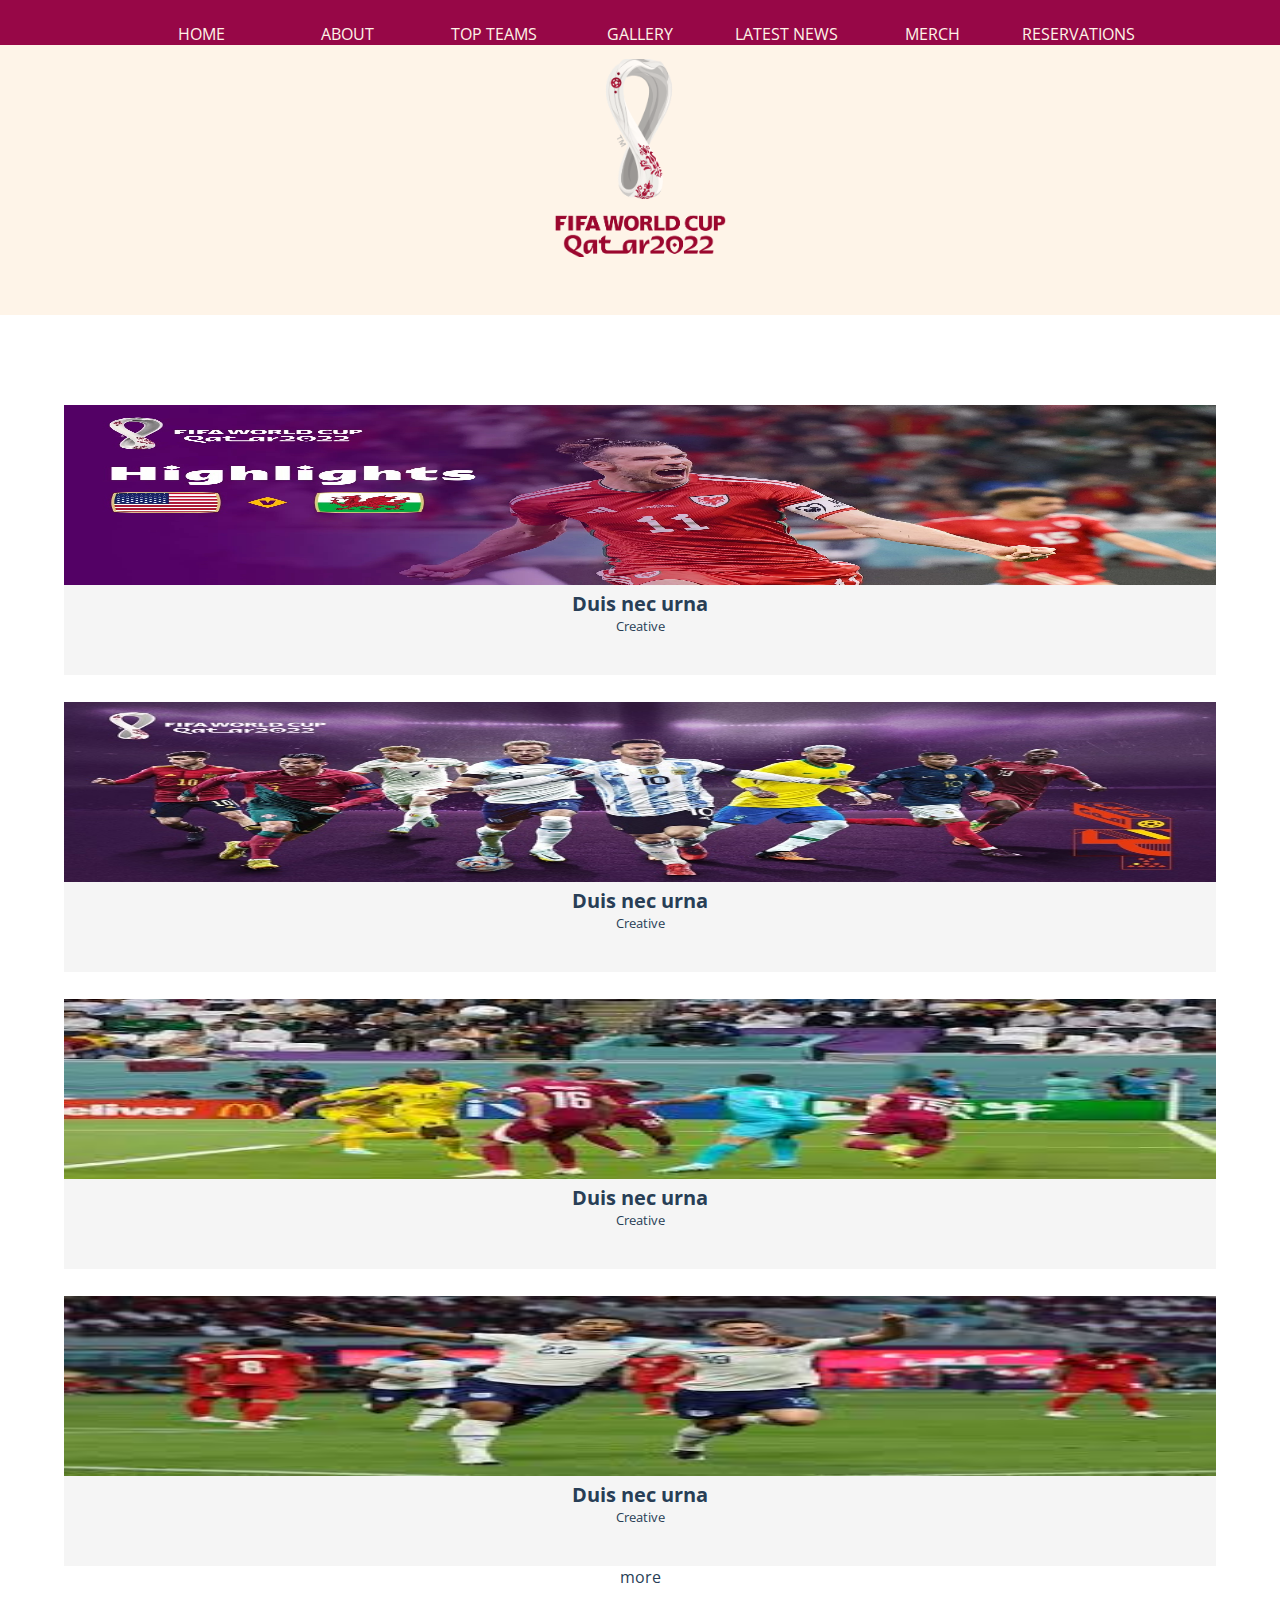
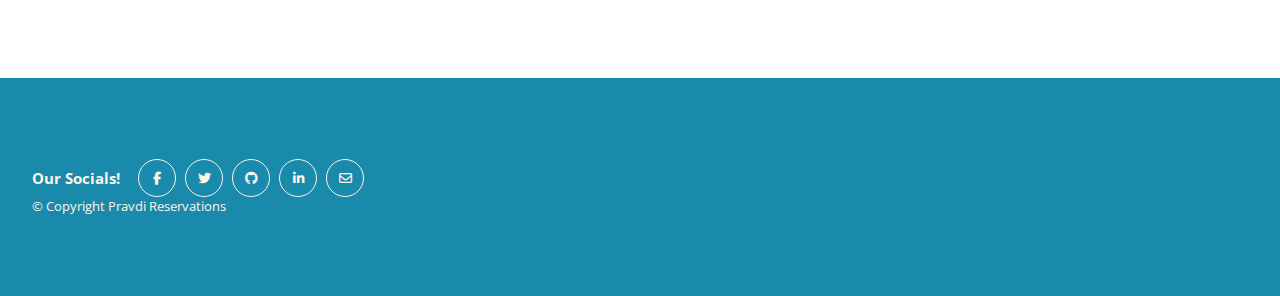
==== commit 52605ade: "change index mainj" ====
--- a/index.html
+++ b/index.html
@@ -43,6 +43,7 @@
         </details>
     </nav>
     <header>
+        <!-- Change bg imgs with Framework, see if possible if not then static -->
         <section>
             <!-- <h1>Welcome to Qatar!</h1> -->
         </section>
@@ -50,173 +51,50 @@
     <main>
         <!-- *************************** -->
         <section class="about" id="about"></section> <!-- PABLO -->
+        <section class="topt" id="topt"></section> <!-- ENRIQUE -->
+        <section class="gallery" id="gallery">
+            <article>
+                <figure>
+                    <a href="#">
+                        <img src="/img/g-pic1.jpg" alt="pic1">
+                        <aside>
+                            <h6>Duis nec urna </h6>
+                            <small>Creative</small>
+                        </aside>
+                    </a>
+                </figure>
+                <figure>
+                    <img src="/img/g-pic5.jpg" alt="pic1">
+                    <a href="#">
+                        <aside>
+                            <h6>Duis nec urna </h6>
+                            <small>Creative</small>
+                        </aside>
+                    </a>
+                </figure>
+                <figure>
+                    <img src="/img/g-pic7.jpg" alt="pic1">
+                    <a href="#">
+                        <aside>
+                            <h6>Duis nec urna </h6>
+                            <small>Creative</small>
+                        </aside>
+                    </a>
+                </figure>
+                <figure>
+                    <img src="/img/g-pic9.jpg" alt="pic1">
+                    <a href="#">
+                        <aside>
+                            <h6>Duis nec urna </h6>
+                            <small>Creative</small>
+                        </aside>
+                    </a>
+                </figure>
+            </article>
+            <a href="#">more</a>
+        </section><!-- JAE -->
         <section class="latestn" id="latestn"></section> <!-- PABLO -->
-        <section class="merch" id="merch">
-            <article>
-                <h4>Save with our <span>HOT</span> sales</h4>
-            </article>
-            <article class="merch2">
-                <a href="merch.html">
-                    <figure>
-                        <figcaption>
-                            up to 50% off!
-                        </figcaption>
-                    </figure>
-                </a>
-                <a href="merch.html">
-                    <figure>
-                        <figcaption>
-                            up to 30% off!
-                        </figcaption>
-                    </figure>
-                </a>
-                <a href="merch.html">
-                    <figure>
-                        <figcaption>
-                            up to 45% off!
-                        </figcaption>
-                    </figure>
-                </a>
-                <a href="merch.html">
-                    <figure>
-                        <figcaption>
-                            up to 15% off!
-                        </figcaption>
-                    </figure>
-                </a>
-            </article>
-        </section> <!-- ENRIQUE -->
-        <section class="adsa">
-            <article>
-                <video src="/video/ad-foot.mp4" muted autoplay loop></video>
-            </article>
-        </section>
-        <section class="reservation" id="reservations">
-            <h1>reservtion ticket</h1>
-            <article>
-                <section class="policy">
-                    <h2>policy</h2>
-                    <p>
-                        Please check the rules below and come to make a reservation.
-                    </p>
-                    <article>
-                        <ul>
-                            <li>&#10004; You can enter 2 hours before the game starts.</li>
-                            <li>&#10004; You can cancel the reservation 4 hours before the game starts.</li>
-                            <li>&#10004; Lorem ipsum dolor sit amet consectetur adipisicing elit. Corrupti alias esse
-                                ratione
-                                amet.</li>
-                            <li>&#10004; Cancellation after reservation will incur a fee (10% of the fee payment)</li>
-                            <li>&#10004; Do not move or seat to any other seat other than your own.</li>
-                        </ul>
-                    </article>
-                    <a href="/reservation.html">reservation</a>
-                </section>
-                <section class="schedule">
-                    <h2>Check schedule</h2>
-                    <ul>
-                        <li>
-                            <h5>27 Nov 2022</h5>
-                            <ul>
-                                <li>japan vs costa rica 02:00 <small>(Group E)</small> </li>
-                                <li>belgium vs morocco 05:00 <small>(Group F)</small></li>
-                                <li>croatia vs canada 08:00 <small>(Group F)</small></li>
-                                <li>spain vs germany 11:00 <small>(Group E)</small></li>
-                            </ul>
-                        </li>
-                        <li>
-                            <h5>28 Nov 2022</h5>
-                            <ul>
-                                <li>cameroon vs serbia 02:00 <small>(Group G)</small> </li>
-                                <li>korea republic vs ghana 05:00 <small>(Group H)</small></li>
-                                <li>brazil vs switzerland 08:00 <small>(Group G)</small></li>
-                                <li>portugal vs uruguay 11:00 <small>(Group H)</small></li>
-                            </ul>
-                        </li>
-                        <li>
-                            <h5>29 Nov 2022</h5>
-                            <ul>
-                                <li>netherland vs qatar 07:00 <small>(Group A)</small></li>
-                                <li>ecuador vs senegal 07:00 <small>(Group A)</small></li>
-                                <li>wales vs england 11:00 <small>(Group B)</small></li>
-                                <li>iran vs united states 11:00 <small>(Group B)</small></li>
-                            </ul>
-                        </li>
-                        <li>
-                            <h5>30 Nov 2022</h5>
-                            <ul>
-                                <li>australia vs denmark 07:00 <small>(Group D)</small></li>
-                                <li>tunisia vs france 07:00 <small>(Group D)</small></li>
-                                <li>poland vs argentina 11:00 <small>(Group C)</small></li>
-                                <li>saudi arabia vs mexico 11:00 <small>(Group C)</small></li>
-                            </ul>
-                        </li>
-                        <li>
-                            <h5>1 Dec 2022</h5>
-                            <ul>
-                                <li>australia vs denmark 07:00 <small>(Group F)</small></li>
-                                <li>tunisia vs france 07:00 <small>(Group F)</small></li>
-                                <li>canpoland vs argentina 11:00 <small>(Group E)</small></li>
-                                <li>saudi arabia vs mexico 11:00 <small>(Group E)</small></li>
-                            </ul>
-                        </li>
-                    </ul>
-                    </details>
-                    <details>
-                        <summary>
-                            <h4>check schedule</h4>
-                        </summary>
-                        <ul>
-                            <li>
-                                <h5>27 Nov 2022</h5>
-                                <ul>
-                                    <li>japan vs costa rica 02:00 <small>(Group E)</small> </li>
-                                    <li>belgium vs morocco 05:00 <small>(Group F)</small></li>
-                                    <li>croatia vs canada 08:00 <small>(Group F)</small></li>
-                                    <li>spain vs germany 11:00 <small>(Group E)</small></li>
-                                </ul>
-                            </li>
-                            <li>
-                                <h5>28 Nov 2022</h5>
-                                <ul>
-                                    <li>cameroon vs serbia 02:00 <small>(Group G)</small> </li>
-                                    <li>korea republic vs ghana 05:00 <small>(Group H)</small></li>
-                                    <li>brazil vs switzerland 08:00 <small>(Group G)</small></li>
-                                    <li>portugal vs uruguay 11:00 <small>(Group H)</small></li>
-                                </ul>
-                            </li>
-                            <li>
-                                <h5>29 Nov 2022</h5>
-                                <ul>
-                                    <li>netherland vs qatar 07:00 <small>(Group A)</small></li>
-                                    <li>ecuador vs senegal 07:00 <small>(Group A)</small></li>
-                                    <li>wales vs england 11:00 <small>(Group B)</small></li>
-                                    <li>iran vs united states 11:00 <small>(Group B)</small></li>
-                                </ul>
-                            </li>
-                            <li>
-                                <h5>30 Nov 2022</h5>
-                                <ul>
-                                    <li>australia vs denmark 07:00 <small>(Group D)</small></li>
-                                    <li>tunisia vs france 07:00 <small>(Group D)</small></li>
-                                    <li>poland vs argentina 11:00 <small>(Group C)</small></li>
-                                    <li>saudi arabia vs mexico 11:00 <small>(Group C)</small></li>
-                                </ul>
-                            </li>
-                            <li>
-                                <h5>1 Dec 2022</h5>
-                                <ul>
-                                    <li>australia vs denmark 07:00 <small>(Group F)</small></li>
-                                    <li>tunisia vs france 07:00 <small>(Group F)</small></li>
-                                    <li>canpoland vs argentina 11:00 <small>(Group E)</small></li>
-                                    <li>saudi arabia vs mexico 11:00 <small>(Group E)</small></li>
-                                </ul>
-                            </li>
-                        </ul>
-                    </details>
-                </section>
-            </article>
-        </section> <!-- JAE -->
+        <section class="merch" id="merch"></section> <!-- ENRIQUE -->
     </main>
     <footer>
         <section>
--- a/css/style.css
+++ b/css/style.css
@@ -39,9 +39,6 @@
 }
 
 @media (min-width: 200px) and (min-width: 200px) {
-  main {
-    overflow: hidden;
-  }
   .reservation {
     row-gap: 3vh;
   }
@@ -77,81 +74,6 @@
     border: 1px solid #FEF4E8;
     background-color: #283E56;
     color: #FEF4E8;
-  }
-  .merch > article {
-    display: flex;
-    flex-direction: column;
-    align-items: center;
-    justify-content: center;
-    width: 100%;
-    text-align: center;
-  }
-  .merch h4 {
-    width: 90%;
-    font-size: 14px;
-  }
-  .merch h4 > span {
-    color: orangered;
-  }
-  .merch2 {
-    padding-top: 4vh;
-    display: flex;
-    flex-direction: column;
-    align-items: center;
-    justify-content: center;
-    width: 100%;
-    row-gap: 4vh;
-  }
-  .merch2 figure {
-    height: 15vh;
-    width: 50vh;
-  }
-  .merch2 figcaption {
-    display: none;
-  }
-  .merch2 a:nth-child(1) > figure {
-    background-image: url("/img/soccer.jpg");
-    background-position: center;
-    background-size: cover;
-    background-repeat: no-repeat;
-  }
-  .merch2 a:nth-child(2) > figure {
-    background-image: url("/img/football.jpg");
-    background-position: center;
-    background-size: cover;
-    background-repeat: no-repeat;
-  }
-  .merch2 a:nth-child(3) > figure {
-    background-image: url("/img/boxing.jpg");
-    background-position: center;
-    background-size: cover;
-    background-repeat: no-repeat;
-  }
-  .merch2 a:nth-child(4) > figure {
-    background-image: url("/img/golf.jpg");
-    background-position: center;
-    background-size: cover;
-    background-repeat: no-repeat;
-  }
-  .adsa {
-    height: 62vh;
-    width: 100%;
-    display: flex;
-    flex-direction: column;
-    align-items: center;
-    justify-content: center;
-    width: 100%;
-  }
-  .adsa > article {
-    position: relative;
-    width: 100%;
-  }
-  .adsa video {
-    width: 100%;
-    position: absolute;
-    left: 50%; /* % of surrounding element */
-    top: 50%;
-    transform: translate(-50%, -50%);
   }
 }
 @media (min-width: 200px) and (min-width: 200px) {
@@ -1080,9 +1002,6 @@
   }
 }
 @media (min-width: 200px) and (min-width: 200px) {
-  .merch img {
-    height: 30vh;
-  }
   .merch article {
     width: 100%;
   }
@@ -1486,13 +1405,13 @@
   main {
     row-gap: 5vh;
   }
-  nav.logojae > section {
-    width: 100%;
-  }
-  nav.logojae > section ul {
+  nav > section {
+    width: 100%;
+  }
+  nav > section ul {
     display: none;
   }
-  nav.logojae details {
+  nav details {
     width: 95%;
     padding: 2%;
     position: relative;
@@ -1501,7 +1420,7 @@
     justify-content: center;
     z-index: 6;
   }
-  nav.logojae details ul {
+  nav details ul {
     width: 100%;
     height: 25vh;
     background-color: #FEF4E8;
@@ -1510,7 +1429,7 @@
     flex-direction: column;
     align-items: flex-start;
   }
-  nav.logojae details li {
+  nav details li {
     width: 100%;
     height: 100%;
     display: flex;
@@ -1521,25 +1440,25 @@
          column-gap: 0;
     row-gap: 0;
   }
-  nav.logojae details a {
+  nav details a {
     width: 100%;
     height: 100%;
     text-decoration: none;
     text-align: start;
     font-weight: 500;
   }
-  nav.logojae summary {
+  nav summary {
     font-size: 25px;
     display: flex;
     text-align: right;
     justify-content: flex-end;
   }
-  nav.logojae ul {
+  nav ul {
     margin-bottom: 0;
     padding-left: 0;
   }
-  nav.logojae i,
-nav.logojae a {
+  nav i,
+nav a {
     color: #970747;
   }
   header {
@@ -1593,30 +1512,30 @@
     padding-top: 3vh;
     padding-bottom: 3vh;
   }
-  footer.logojae {
+  footer {
     height: 10vh;
     background-color: #1989AC;
     justify-content: center;
   }
-  footer.logojae section {
+  footer section {
     display: flex;
     flex-direction: row;
     align-items: center;
     -moz-column-gap: 2vh;
          column-gap: 2vh;
   }
-  footer.logojae i,
-footer.logojae h3,
-footer.logojae p {
+  footer i,
+footer h3,
+footer p {
     color: #FEF4E8;
   }
-  footer.logojae h3 {
+  footer h3 {
     font-size: 15px;
   }
-  footer.logojae p {
+  footer p {
     font-size: 13px;
   }
-  footer.logojae aside {
+  footer aside {
     display: flex;
     flex-direction: row;
     justify-content: center;
@@ -1625,7 +1544,7 @@
          column-gap: 1vh;
     row-gap: 0;
   }
-  footer.logojae aside > a {
+  footer aside > a {
     width: 4vh;
     height: 4vh;
     border: 1px solid #FEF4E8;
@@ -1890,6 +1809,37 @@
     font-size: 18px;
   }
 }
+@media (min-width: 200px) {
+  .gallery {
+    width: 100%;
+  }
+  .gallery article {
+    width: 90%;
+    row-gap: 3vh;
+  }
+  .gallery figure {
+    width: 100%;
+    height: 30vh;
+    background-color: whitesmoke;
+  }
+  .gallery img {
+    width: 100%;
+    height: 20vh;
+  }
+  .gallery a {
+    height: 100%;
+    text-decoration: none;
+    color: #283E56;
+  }
+  .gallery aside {
+    display: flex;
+    align-items: center;
+    justify-content: center;
+  }
+  .gallery h6 {
+    font-size: 20px;
+  }
+}
 @media (min-width: 600px) and (min-width: 700px) {
   .reservation .schedule {
     width: 50%;
@@ -1915,58 +1865,6 @@
     list-style-type: none;
     text-transform: capitalize;
     font-size: 15px;
-  }
-  .merch {
-    width: 100%;
-  }
-  .merch h4 {
-    font-size: 34px;
-  }
-  .merch .merch2 {
-    display: flex;
-    flex-direction: row;
-    flex-wrap: wrap;
-    width: 80%;
-    -moz-column-gap: 4vh;
-         column-gap: 4vh;
-  }
-  .merch .merch2 a {
-    width: 40%;
-    text-decoration: none;
-  }
-  .merch .merch2 a:hover figcaption {
-    display: flex;
-    flex-direction: column;
-    align-items: center;
-    justify-content: center;
-    width: 100%;
-    text-decoration: none;
-    color: white;
-    background-color: rgba(0, 0, 0, 0.466);
-    width: 100%;
-    height: 100%;
-  }
-  .merch .merch2 figure {
-    width: 100%;
-    height: 30vh;
-    display: flex;
-    flex-direction: column;
-    align-items: center;
-    justify-content: center;
-    width: 100%;
-  }
-  .adsa {
-    height: 62vh;
-    width: 100%;
-    display: flex;
-    flex-direction: column;
-    align-items: center;
-    justify-content: center;
-    width: 100%;
-  }
-  .adsa > article {
-    position: relative;
-    width: 60%;
   }
 }
 @media (min-width: 600px) and (min-width: 600px) {
@@ -2187,27 +2085,27 @@
   }
 }
 @media (min-width: 600px) and (min-width: 700px) {
-  nav.logojae {
+  nav {
     width: 100%;
     height: 5vh;
     background-color: #970747;
     position: fixed;
   }
-  nav.logojae > section {
+  nav > section {
     height: 100%;
   }
-  nav.logojae > section ul {
+  nav > section ul {
     width: 80%;
     height: 100%;
     display: flex;
   }
-  nav.logojae > section li {
+  nav > section li {
     width: 100%;
     height: 100%;
     display: flex;
     justify-content: center;
   }
-  nav.logojae > section a {
+  nav > section a {
     width: 100%;
     height: 100%;
     color: #FEF4E8;
@@ -2216,15 +2114,15 @@
     align-items: center;
     text-decoration: none;
   }
-  nav.logojae details {
+  nav details {
     display: none;
   }
-  footer.logojae article {
+  footer article {
     width: 80%;
     flex-direction: row;
     justify-content: space-between;
   }
-  footer.logojae section {
+  footer section {
     display: flex;
   }
   h1 {
@@ -2326,10 +2224,6 @@
   }
   .reservation details {
     display: none;
-  }
-  .adsa > article {
-    position: relative;
-    width: 45%;
   }
 }
 @media (min-width: 1000px) and (min-width: 1000px) {
@@ -2400,16 +2294,16 @@
   }
 }
 @media (min-width: 1000px) and (min-width: 1000px) {
-  nav.logojae > Section ul {
-    justify-content: center;
-  }
-  nav.logojae > Section li {
+  nav > Section ul {
+    justify-content: center;
+  }
+  nav > Section li {
     width: 20vh;
   }
-  nav.logojae > Section a {
+  nav > Section a {
     transition: 0.4s;
   }
-  nav.logojae > Section a:hover {
+  nav > Section a:hover {
     color: #970747;
     background-color: #FEF4E8;
   }
@@ -2437,9 +2331,6 @@
   }
 }
 @media (min-width: 200px) {
-  main {
-    overflow: hidden;
-  }
   .reservation {
     row-gap: 3vh;
   }
@@ -2476,81 +2367,6 @@
     background-color: #283E56;
     color: #FEF4E8;
   }
-  .merch > article {
-    display: flex;
-    flex-direction: column;
-    align-items: center;
-    justify-content: center;
-    width: 100%;
-    text-align: center;
-  }
-  .merch h4 {
-    width: 90%;
-    font-size: 14px;
-  }
-  .merch h4 > span {
-    color: orangered;
-  }
-  .merch2 {
-    padding-top: 4vh;
-    display: flex;
-    flex-direction: column;
-    align-items: center;
-    justify-content: center;
-    width: 100%;
-    row-gap: 4vh;
-  }
-  .merch2 figure {
-    height: 15vh;
-    width: 50vh;
-  }
-  .merch2 figcaption {
-    display: none;
-  }
-  .merch2 a:nth-child(1) > figure {
-    background-image: url("/img/soccer.jpg");
-    background-position: center;
-    background-size: cover;
-    background-repeat: no-repeat;
-  }
-  .merch2 a:nth-child(2) > figure {
-    background-image: url("/img/football.jpg");
-    background-position: center;
-    background-size: cover;
-    background-repeat: no-repeat;
-  }
-  .merch2 a:nth-child(3) > figure {
-    background-image: url("/img/boxing.jpg");
-    background-position: center;
-    background-size: cover;
-    background-repeat: no-repeat;
-  }
-  .merch2 a:nth-child(4) > figure {
-    background-image: url("/img/golf.jpg");
-    background-position: center;
-    background-size: cover;
-    background-repeat: no-repeat;
-  }
-  .adsa {
-    height: 62vh;
-    width: 100%;
-    display: flex;
-    flex-direction: column;
-    align-items: center;
-    justify-content: center;
-    width: 100%;
-  }
-  .adsa > article {
-    position: relative;
-    width: 100%;
-  }
-  .adsa video {
-    width: 100%;
-    position: absolute;
-    left: 50%; /* % of surrounding element */
-    top: 50%;
-    transform: translate(-50%, -50%);
-  }
 }
 @media (min-width: 700px) {
   .reservation .schedule {
@@ -2578,58 +2394,6 @@
     text-transform: capitalize;
     font-size: 15px;
   }
-  .merch {
-    width: 100%;
-  }
-  .merch h4 {
-    font-size: 34px;
-  }
-  .merch .merch2 {
-    display: flex;
-    flex-direction: row;
-    flex-wrap: wrap;
-    width: 80%;
-    -moz-column-gap: 4vh;
-         column-gap: 4vh;
-  }
-  .merch .merch2 a {
-    width: 40%;
-    text-decoration: none;
-  }
-  .merch .merch2 a:hover figcaption {
-    display: flex;
-    flex-direction: column;
-    align-items: center;
-    justify-content: center;
-    width: 100%;
-    text-decoration: none;
-    color: white;
-    background-color: rgba(0, 0, 0, 0.466);
-    width: 100%;
-    height: 100%;
-  }
-  .merch .merch2 figure {
-    width: 100%;
-    height: 30vh;
-    display: flex;
-    flex-direction: column;
-    align-items: center;
-    justify-content: center;
-    width: 100%;
-  }
-  .adsa {
-    height: 62vh;
-    width: 100%;
-    display: flex;
-    flex-direction: column;
-    align-items: center;
-    justify-content: center;
-    width: 100%;
-  }
-  .adsa > article {
-    position: relative;
-    width: 60%;
-  }
 }
 @media (min-width: 1000px) {
   nav {
@@ -2675,8 +2439,4 @@
   .reservation details {
     display: none;
   }
-  .adsa > article {
-    position: relative;
-    width: 45%;
-  }
 }/*# sourceMappingURL=style.css.map */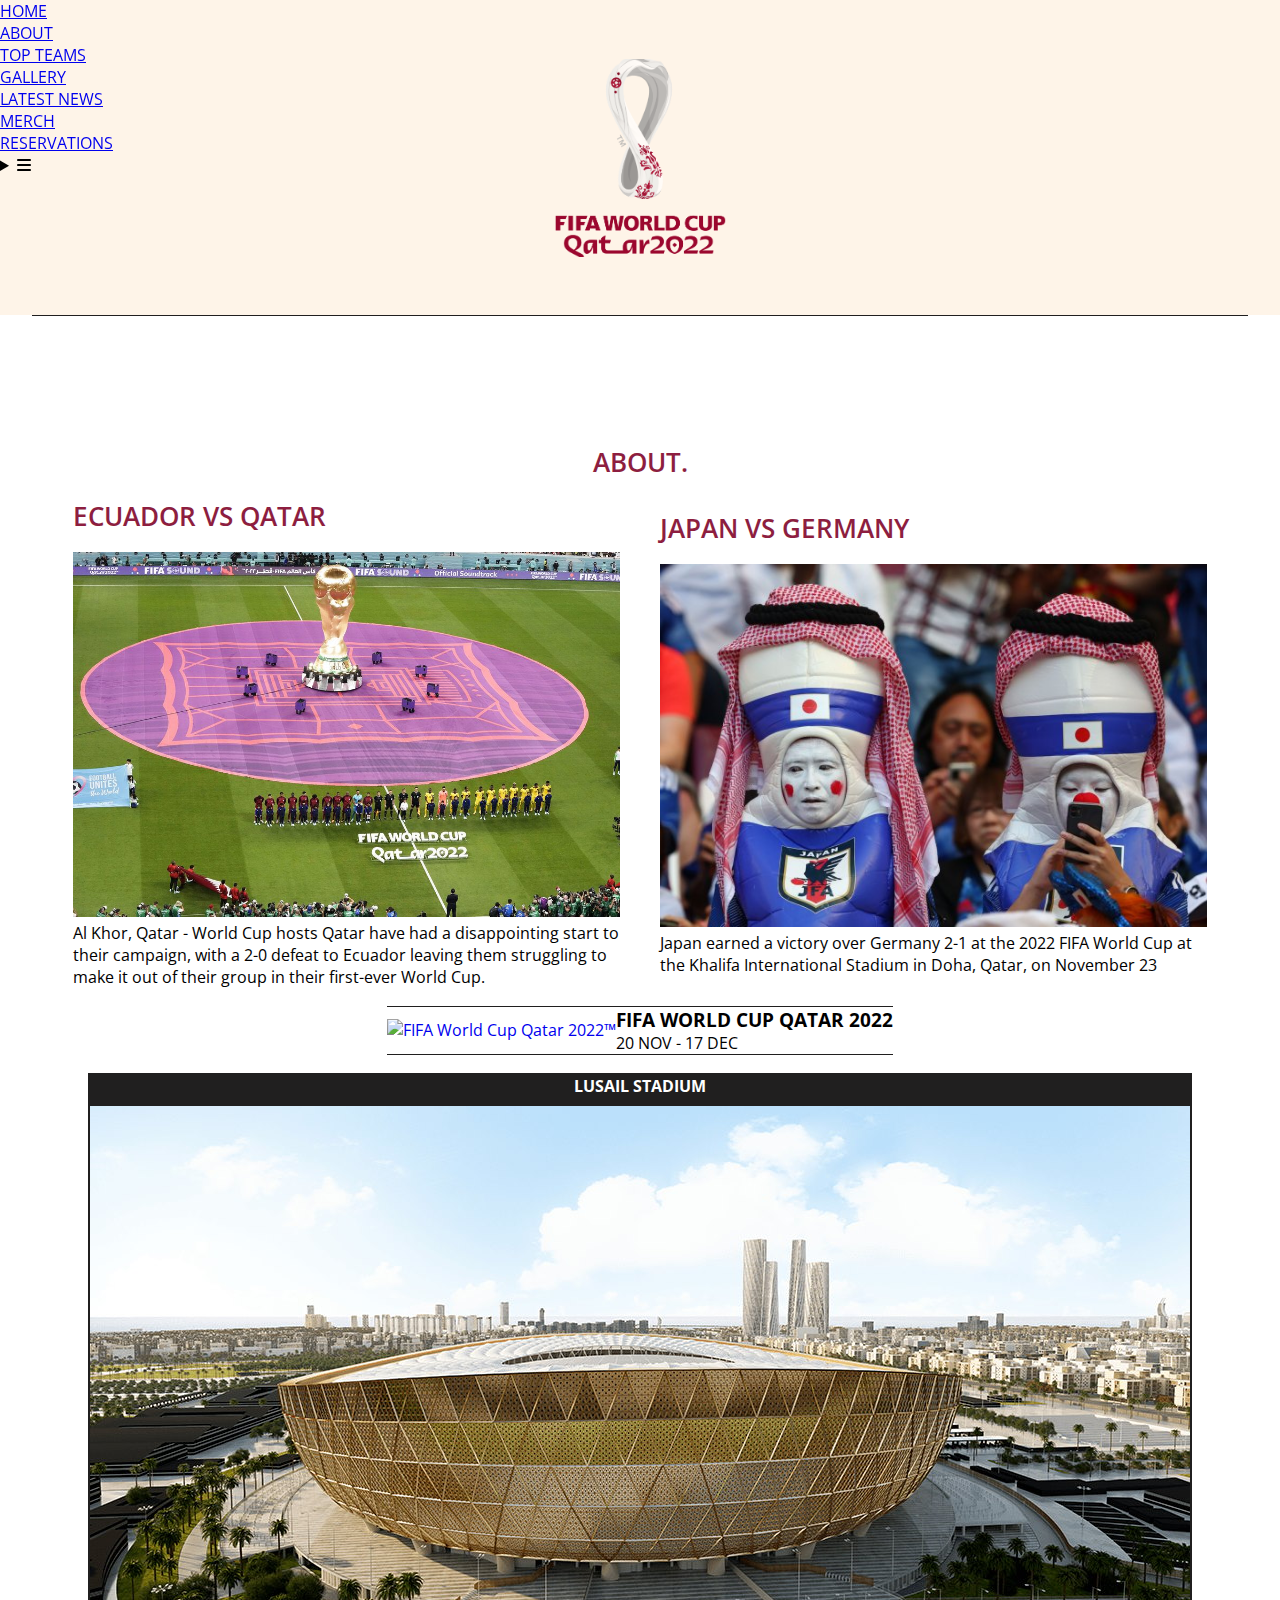
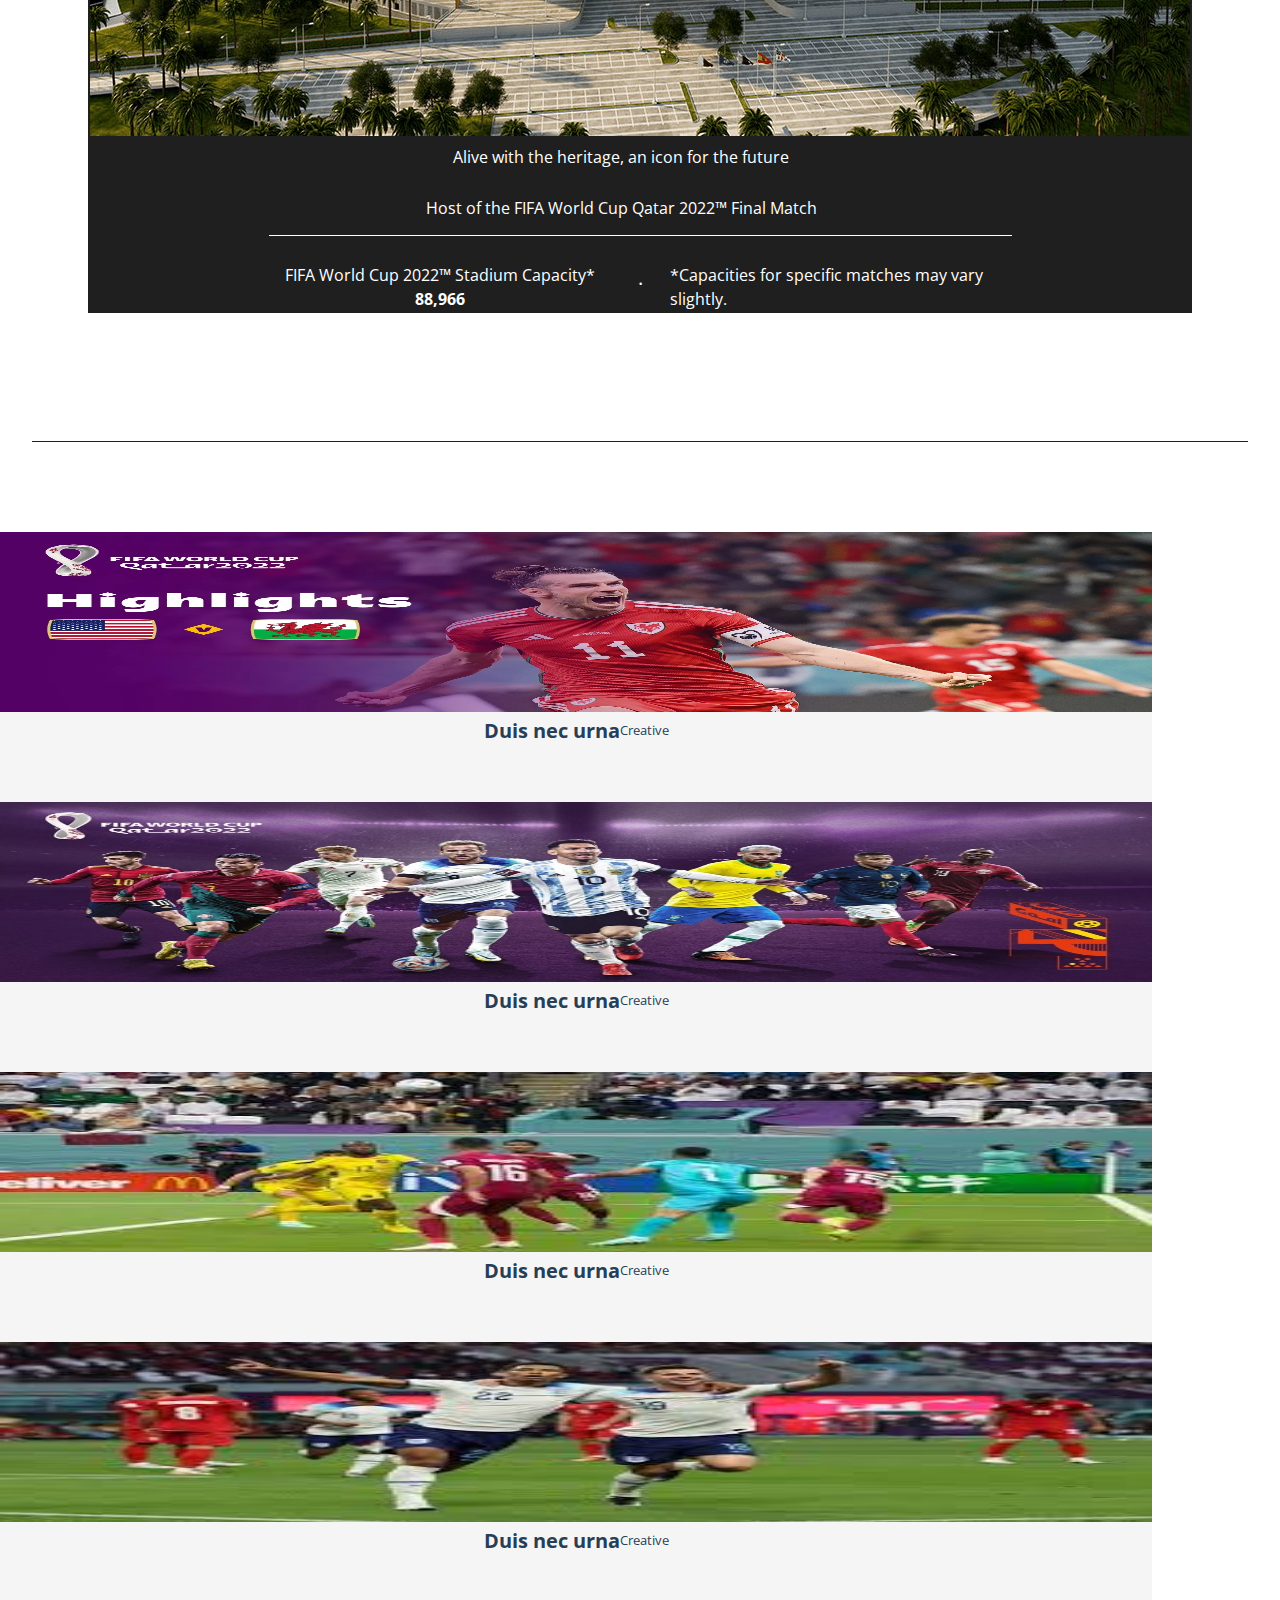
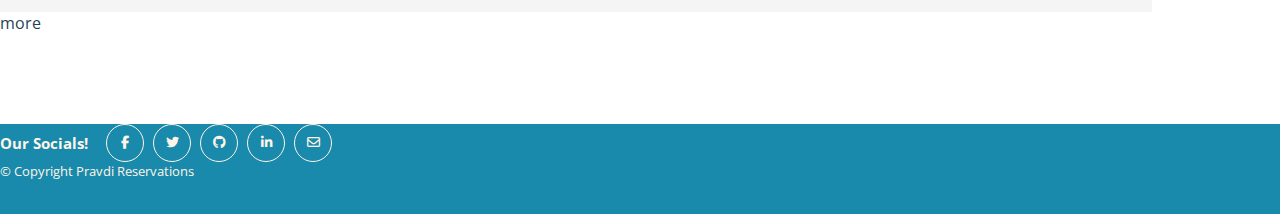
==== commit c056350d: "final" ====
--- a/index.html
+++ b/index.html
@@ -21,7 +21,7 @@
         <section>
             <ul>
                 <li><a href="#">HOME</a></li>
-                <li><a href="#about">ABOUT</a></li>
+                <li><a href="#about-pablo">ABOUT</a></li>
                 <li><a href="#topt">TOP TEAMS</a></li>
                 <li><a href="#gallery">GALLERY</a></li>
                 <li><a href="#latestn">LATEST NEWS</a></li>
@@ -32,7 +32,7 @@
                 <summary><i class="fa-solid fa-bars"></i></summary>
                 <ul>
                     <li><a href="#">HOME</a></li>
-                    <li><a href="#about">ABOUT</a></li>
+                    <li><a href="#about-pablo">ABOUT</a></li>
                     <li><a href="#topt">TOP TEAMS</a></li>
                     <li><a href="#gallery">GALLERY</a></li>
                     <li><a href="#latestn">LATEST NEWS</a></li>
@@ -50,7 +50,72 @@
     </header>
     <main>
         <!-- *************************** -->
-        <section class="about" id="about"></section> <!-- PABLO -->
+        <section class="about-pablo" id="about-pablo">
+            <a href="pablo.html"><h2>About.</h2></a> 
+            <section class="news-preview">
+               <!-- 1 ROW -->
+               <article>
+                <h2>Ecuador vs Qatar</h2>
+                <aside>
+                   <figure>
+                      <a href="ecuador.html"> <img src="/img/ecuadorqatar.jpg" alt="ecuador"></a>
+                   </figure>
+                   <p>
+                     Al Khor, Qatar - World Cup hosts Qatar have had a disappointing start to their campaign, with a 2-0 defeat to Ecuador leaving them struggling to make it out of their group in their first-ever World Cup.
+                   </p>
+                </aside>
+             </article>
+             <!-- 2 ROW -->
+             <article>
+                <h2>Japan vs Germany</h2>
+                <aside>
+                   <figure>
+                      <a href="japangmny.html"> <img src="./img/japangermany.jpg" alt="japan"></a>
+                   </figure>
+                   <p>
+                     Japan earned a victory over Germany 2-1 at the 2022 FIFA World Cup at the Khalifa International Stadium in Doha, Qatar, on November 23 
+                   </p>
+                </aside>
+             </article>
+            </section>
+            <section class="timeline-preview">
+              <figure>
+                <a href="https://www.fifa.com/fifaplus/en/home">
+                  <img decoding="async" loading="lazy" height="150" width="150" src="https://cloudinary.fifa.com/api/v3/picture/tournaments-sq-4/255711?tx=c_fill,g_auto,q_auto,w_150,h_150" alt="FIFA World Cup Qatar 2022™" title="FIFA World Cup Qatar 2022™" class="image_img__JuDY4">
+                </a>
+                <figcaption>
+                    <h3>FIFA WORLD CUP QATAR 2022</h3>
+                    <p> 20 NOV - 17 DEC</p>
+                </figcaption>
+            </figure>
+            </section>
+            <section class="stadiums-preview">
+              <figure>
+                <h4>Lusail Stadium</h4>
+                <img src="/img/lusail2022.jpg" alt="Lusail">
+                <figcaption>
+                    <aside class="stadium-figtop">
+                        <p>
+                            Alive with the heritage, an icon for the future
+                        </p>
+                        <p>
+                            Host of the FIFA World Cup Qatar 2022™ Final Match
+                        </p>
+                    </aside>
+                    <aside class="stadium-figbot">
+                        <p class="capacity">
+                            FIFA World Cup 2022™ Stadium Capacity*
+                            <strong>88,966</strong> 
+                        </p>
+                        <span>.</span>
+                        <p>
+                            *Capacities for specific matches may vary slightly.
+                        </p>
+                    </aside>
+                </figcaption>
+            </figure>
+            </section>
+        </section> <!-- PABLO -->
         <section class="topt" id="topt"></section> <!-- ENRIQUE -->
         <section class="gallery" id="gallery">
             <article>
--- a/css/style.css
+++ b/css/style.css
@@ -75,6 +75,107 @@
     background-color: #283E56;
     color: #FEF4E8;
   }
+  .about-pablo {
+    border-top: 1px solid rgb(32, 31, 31);
+    border-bottom: 1px solid rgb(32, 31, 31);
+    display: flex;
+    flex-direction: column;
+    padding-top: 10%;
+    padding-bottom: 10%;
+    align-items: center;
+    row-gap: 2vh;
+    width: 95%;
+    align-items: center;
+  }
+  .about-pablo a {
+    text-decoration: none;
+  }
+  .about-pablo > h2 {
+    font-size: 40px;
+  }
+  .about-pablo .news-preview {
+    display: flex;
+    flex-direction: column;
+    row-gap: 2vh;
+    align-items: center;
+  }
+  .about-pablo .news-preview article {
+    display: flex;
+    flex-direction: column;
+    row-gap: 2vh;
+  }
+  .about-pablo .news-preview aside {
+    display: flex;
+    flex-direction: column;
+  }
+  .about-pablo .news-preview img {
+    width: 100%;
+  }
+  .about-pablo .timeline-preview {
+    display: flex;
+    justify-content: center;
+  }
+  .about-pablo .timeline-preview figure {
+    display: flex;
+    align-items: center;
+    border-top: 1px solid rgb(32, 31, 31);
+    border-bottom: 1px solid rgb(32, 31, 31);
+  }
+  .about-pablo .stadiums-preview figure {
+    display: flex;
+    flex-direction: column;
+    align-items: center;
+    row-gap: 1vh;
+    border: 2px solid rgb(32, 31, 31);
+    background-color: rgb(32, 31, 31);
+  }
+  .about-pablo .stadiums-preview img {
+    width: 100%;
+  }
+  .about-pablo .stadiums-preview figcaption {
+    line-height: 1.5;
+    display: flex;
+    flex-direction: column;
+    row-gap: 3vh;
+  }
+  .about-pablo .stadiums-preview p {
+    width: 95%;
+    color: white;
+  }
+  .about-pablo .stadiums-preview .stadium-figtop {
+    display: flex;
+    flex-direction: column;
+    row-gap: 3vh;
+    text-align: center;
+    border-bottom: 1px solid white;
+    padding-bottom: 2%;
+  }
+  .about-pablo .stadiums-preview .stadium-figbot {
+    display: flex;
+    -moz-column-gap: 3vh;
+         column-gap: 3vh;
+    justify-content: center;
+  }
+  .about-pablo .stadiums-preview .stadium-figbot span {
+    font-size: 20px;
+    color: white;
+  }
+  .about-pablo .stadiums-preview .stadium-figbot .capacity {
+    display: flex;
+    flex-direction: column;
+    align-items: center;
+    text-align: center;
+  }
+  .about-pablo .stadiums-preview h4 {
+    color: white;
+    text-transform: uppercase;
+    display: flex;
+    align-items: center;
+  }
+  .about-pablo h2 {
+    color: rgb(141, 30, 64);
+    font-size: 26px;
+  }
 }
 @media (min-width: 200px) and (min-width: 200px) {
   .header-pablo {
@@ -95,7 +196,6 @@
     color: rgb(138, 135, 135);
     background-color: rgb(32, 31, 31);
     width: 100%;
-    /* position: fixed; */
   }
   .navpablo img {
     width: 20vh;
@@ -275,7 +375,7 @@
     border-bottom: 1px solid rgb(32, 31, 31);
   }
   /****/
-  footer {
+  .footer-pablo {
     padding-top: 5%;
     padding-bottom: 5%;
     display: flex;
@@ -283,17 +383,17 @@
     justify-content: center;
     background-color: rgb(32, 31, 31);
   }
-  footer .sponsor {
+  .footer-pablo .sponsor {
     display: flex;
     flex-wrap: wrap;
     justify-content: space-evenly;
     width: 95%;
   }
-  footer img {
+  .footer-pablo img {
     height: 6vh;
     width: 6h;
   }
-  footer section {
+  .footer-pablo section {
     color: white;
     font-size: 12px;
     width: 95%;
@@ -999,6 +1099,10 @@
     height: -webkit-fit-content;
     height: -moz-fit-content;
     height: fit-content;
+  }
+  .h2pablo {
+    color: rgb(141, 30, 64);
+    font-size: 24px;
   }
 }
 @media (min-width: 200px) and (min-width: 200px) {
@@ -1386,18 +1490,18 @@
   }
 }
 @media (min-width: 200px) and (min-width: 200px) {
-  nav,
-nav > section,
-header,
-header > section,
-main,
-main section,
-main article,
-main aside,
-article,
-form,
-fieldset,
-footer {
+  .reservation-body nav,
+.reservation-body nav > section,
+.reservation-body header,
+.reservation-body header > section,
+.reservation-body main,
+.reservation-body main section,
+.reservation-body main article,
+.reservation-body main aside,
+.reservation-body article,
+.reservation-body form,
+.reservation-body fieldset,
+.reservation-body footer {
     display: flex;
     flex-direction: column;
     align-items: center;
@@ -1405,13 +1509,13 @@
   main {
     row-gap: 5vh;
   }
-  nav > section {
-    width: 100%;
-  }
-  nav > section ul {
+  nav.jae-nav > section {
+    width: 100%;
+  }
+  nav.jae-nav > section ul {
     display: none;
   }
-  nav details {
+  nav.jae-nav details {
     width: 95%;
     padding: 2%;
     position: relative;
@@ -1420,7 +1524,7 @@
     justify-content: center;
     z-index: 6;
   }
-  nav details ul {
+  nav.jae-nav details ul {
     width: 100%;
     height: 25vh;
     background-color: #FEF4E8;
@@ -1429,7 +1533,7 @@
     flex-direction: column;
     align-items: flex-start;
   }
-  nav details li {
+  nav.jae-nav details li {
     width: 100%;
     height: 100%;
     display: flex;
@@ -1440,25 +1544,25 @@
          column-gap: 0;
     row-gap: 0;
   }
-  nav details a {
+  nav.jae-nav details a {
     width: 100%;
     height: 100%;
     text-decoration: none;
     text-align: start;
     font-weight: 500;
   }
-  nav summary {
+  nav.jae-nav summary {
     font-size: 25px;
     display: flex;
     text-align: right;
     justify-content: flex-end;
   }
-  nav ul {
+  nav.jae-nav ul {
     margin-bottom: 0;
     padding-left: 0;
   }
-  nav i,
-nav a {
+  nav.jae-nav i,
+nav.jae-nav a {
     color: #970747;
   }
   header {
@@ -1866,6 +1970,22 @@
     text-transform: capitalize;
     font-size: 15px;
   }
+  .about-pablo .news-preview {
+    display: flex;
+    flex-direction: row;
+    flex-wrap: wrap;
+    justify-content: space-evenly;
+  }
+  .about-pablo .news-preview article {
+    width: 45%;
+  }
+  .about-pablo a {
+    text-decoration: none;
+  }
+  .about-pablo h2 {
+    color: rgb(141, 30, 64);
+    font-size: 26px;
+  }
 }
 @media (min-width: 600px) and (min-width: 600px) {
   .navpablo .imagemain {
@@ -2085,27 +2205,27 @@
   }
 }
 @media (min-width: 600px) and (min-width: 700px) {
-  nav {
+  nav.jae-nav {
     width: 100%;
     height: 5vh;
     background-color: #970747;
     position: fixed;
   }
-  nav > section {
+  nav.jae-nav > section {
     height: 100%;
   }
-  nav > section ul {
+  nav.jae-nav > section ul {
     width: 80%;
     height: 100%;
     display: flex;
   }
-  nav > section li {
+  nav.jae-nav > section li {
     width: 100%;
     height: 100%;
     display: flex;
     justify-content: center;
   }
-  nav > section a {
+  nav.jae-nav > section a {
     width: 100%;
     height: 100%;
     color: #FEF4E8;
@@ -2114,7 +2234,7 @@
     align-items: center;
     text-decoration: none;
   }
-  nav details {
+  nav.jae-nav details {
     display: none;
   }
   footer article {
@@ -2229,6 +2349,9 @@
 @media (min-width: 1000px) and (min-width: 1000px) {
   .header-pablo {
     height: 60vh;
+  }
+  .navpablo {
+    position: absolute;
   }
   .navpablo ul {
     display: flex;
@@ -2294,16 +2417,16 @@
   }
 }
 @media (min-width: 1000px) and (min-width: 1000px) {
-  nav > Section ul {
-    justify-content: center;
-  }
-  nav > Section li {
+  nav.jae-nav > Section ul {
+    justify-content: center;
+  }
+  nav.jae-nav > Section li {
     width: 20vh;
   }
-  nav > Section a {
+  nav.jae-nav > Section a {
     transition: 0.4s;
   }
-  nav > Section a:hover {
+  nav.jae-nav > Section a:hover {
     color: #970747;
     background-color: #FEF4E8;
   }
@@ -2367,6 +2490,107 @@
     background-color: #283E56;
     color: #FEF4E8;
   }
+  .about-pablo {
+    border-top: 1px solid rgb(32, 31, 31);
+    border-bottom: 1px solid rgb(32, 31, 31);
+    display: flex;
+    flex-direction: column;
+    padding-top: 10%;
+    padding-bottom: 10%;
+    align-items: center;
+    row-gap: 2vh;
+    width: 95%;
+    align-items: center;
+  }
+  .about-pablo a {
+    text-decoration: none;
+  }
+  .about-pablo > h2 {
+    font-size: 40px;
+  }
+  .about-pablo .news-preview {
+    display: flex;
+    flex-direction: column;
+    row-gap: 2vh;
+    align-items: center;
+  }
+  .about-pablo .news-preview article {
+    display: flex;
+    flex-direction: column;
+    row-gap: 2vh;
+  }
+  .about-pablo .news-preview aside {
+    display: flex;
+    flex-direction: column;
+  }
+  .about-pablo .news-preview img {
+    width: 100%;
+  }
+  .about-pablo .timeline-preview {
+    display: flex;
+    justify-content: center;
+  }
+  .about-pablo .timeline-preview figure {
+    display: flex;
+    align-items: center;
+    border-top: 1px solid rgb(32, 31, 31);
+    border-bottom: 1px solid rgb(32, 31, 31);
+  }
+  .about-pablo .stadiums-preview figure {
+    display: flex;
+    flex-direction: column;
+    align-items: center;
+    row-gap: 1vh;
+    border: 2px solid rgb(32, 31, 31);
+    background-color: rgb(32, 31, 31);
+  }
+  .about-pablo .stadiums-preview img {
+    width: 100%;
+  }
+  .about-pablo .stadiums-preview figcaption {
+    line-height: 1.5;
+    display: flex;
+    flex-direction: column;
+    row-gap: 3vh;
+  }
+  .about-pablo .stadiums-preview p {
+    width: 95%;
+    color: white;
+  }
+  .about-pablo .stadiums-preview .stadium-figtop {
+    display: flex;
+    flex-direction: column;
+    row-gap: 3vh;
+    text-align: center;
+    border-bottom: 1px solid white;
+    padding-bottom: 2%;
+  }
+  .about-pablo .stadiums-preview .stadium-figbot {
+    display: flex;
+    -moz-column-gap: 3vh;
+         column-gap: 3vh;
+    justify-content: center;
+  }
+  .about-pablo .stadiums-preview .stadium-figbot span {
+    font-size: 20px;
+    color: white;
+  }
+  .about-pablo .stadiums-preview .stadium-figbot .capacity {
+    display: flex;
+    flex-direction: column;
+    align-items: center;
+    text-align: center;
+  }
+  .about-pablo .stadiums-preview h4 {
+    color: white;
+    text-transform: uppercase;
+    display: flex;
+    align-items: center;
+  }
+  .about-pablo h2 {
+    color: rgb(141, 30, 64);
+    font-size: 26px;
+  }
 }
 @media (min-width: 700px) {
   .reservation .schedule {
@@ -2394,6 +2618,22 @@
     text-transform: capitalize;
     font-size: 15px;
   }
+  .about-pablo .news-preview {
+    display: flex;
+    flex-direction: row;
+    flex-wrap: wrap;
+    justify-content: space-evenly;
+  }
+  .about-pablo .news-preview article {
+    width: 45%;
+  }
+  .about-pablo a {
+    text-decoration: none;
+  }
+  .about-pablo h2 {
+    color: rgb(141, 30, 64);
+    font-size: 26px;
+  }
 }
 @media (min-width: 1000px) {
   nav {
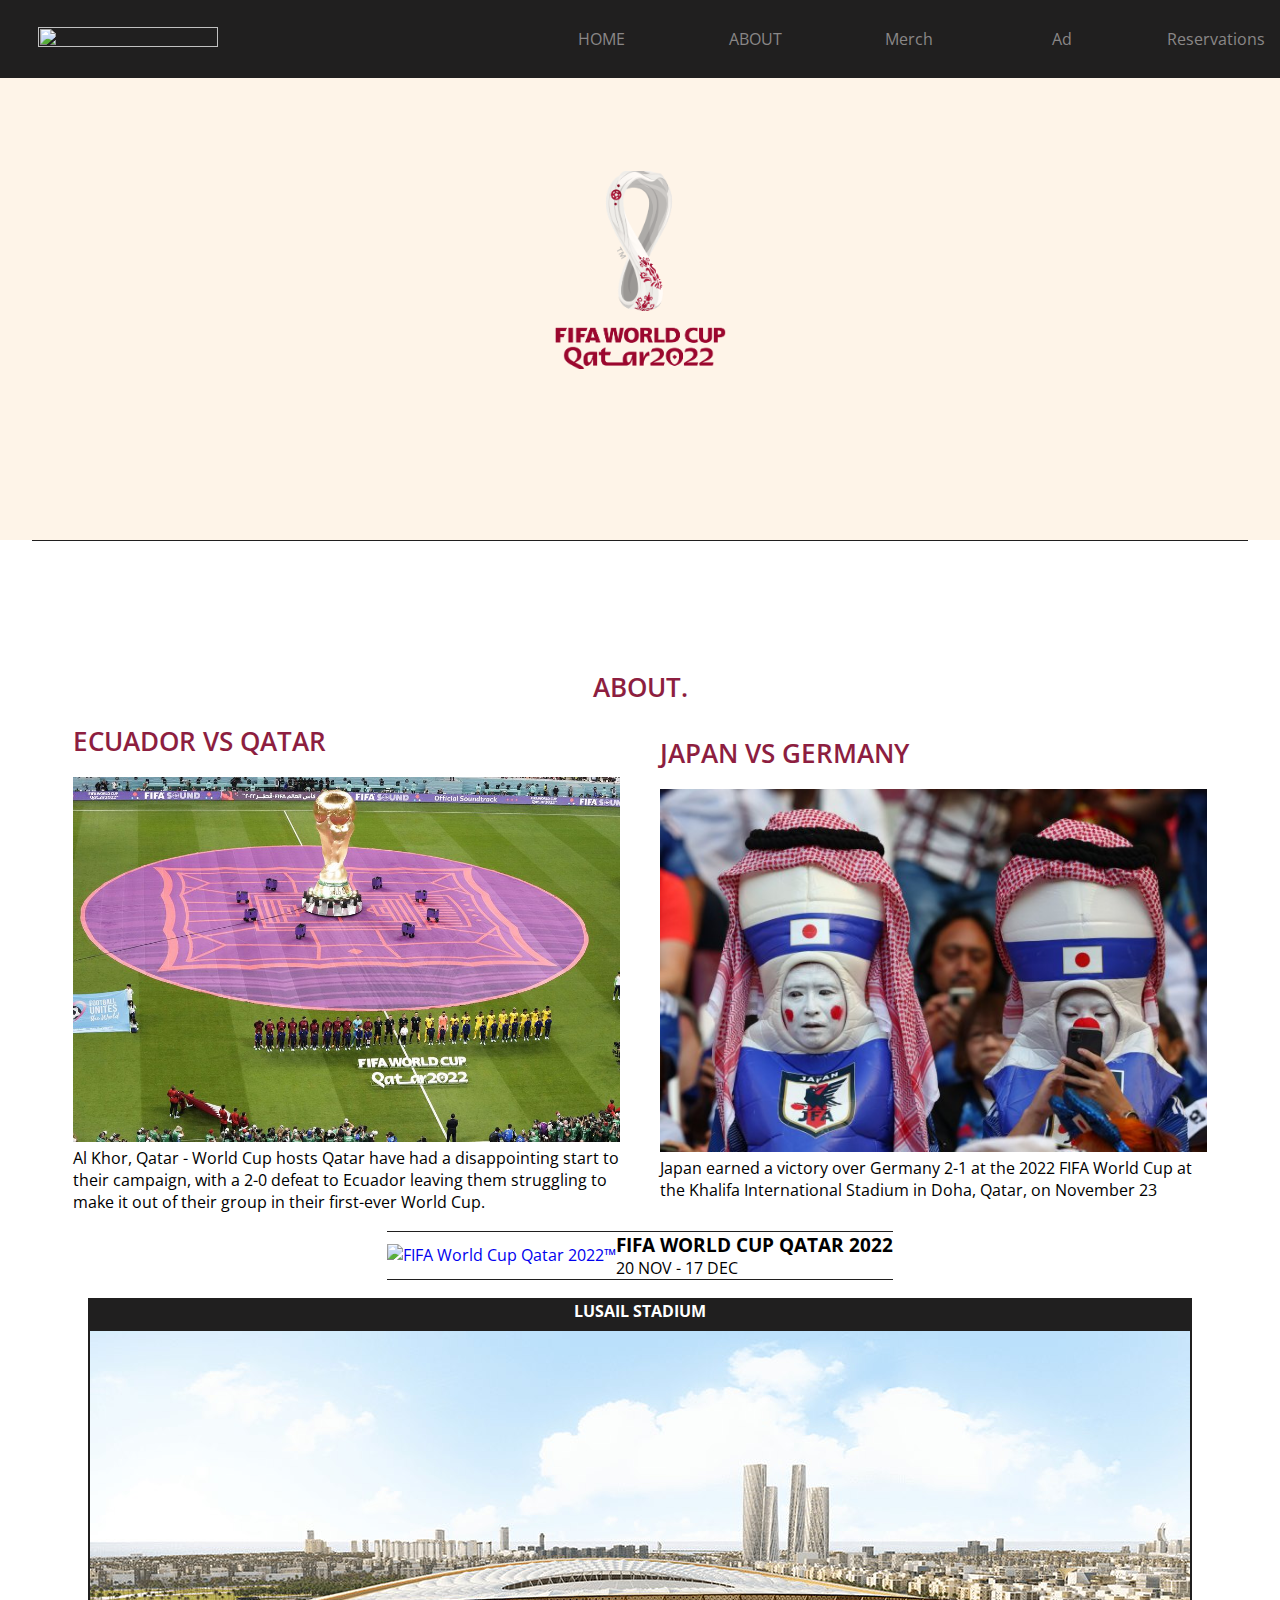
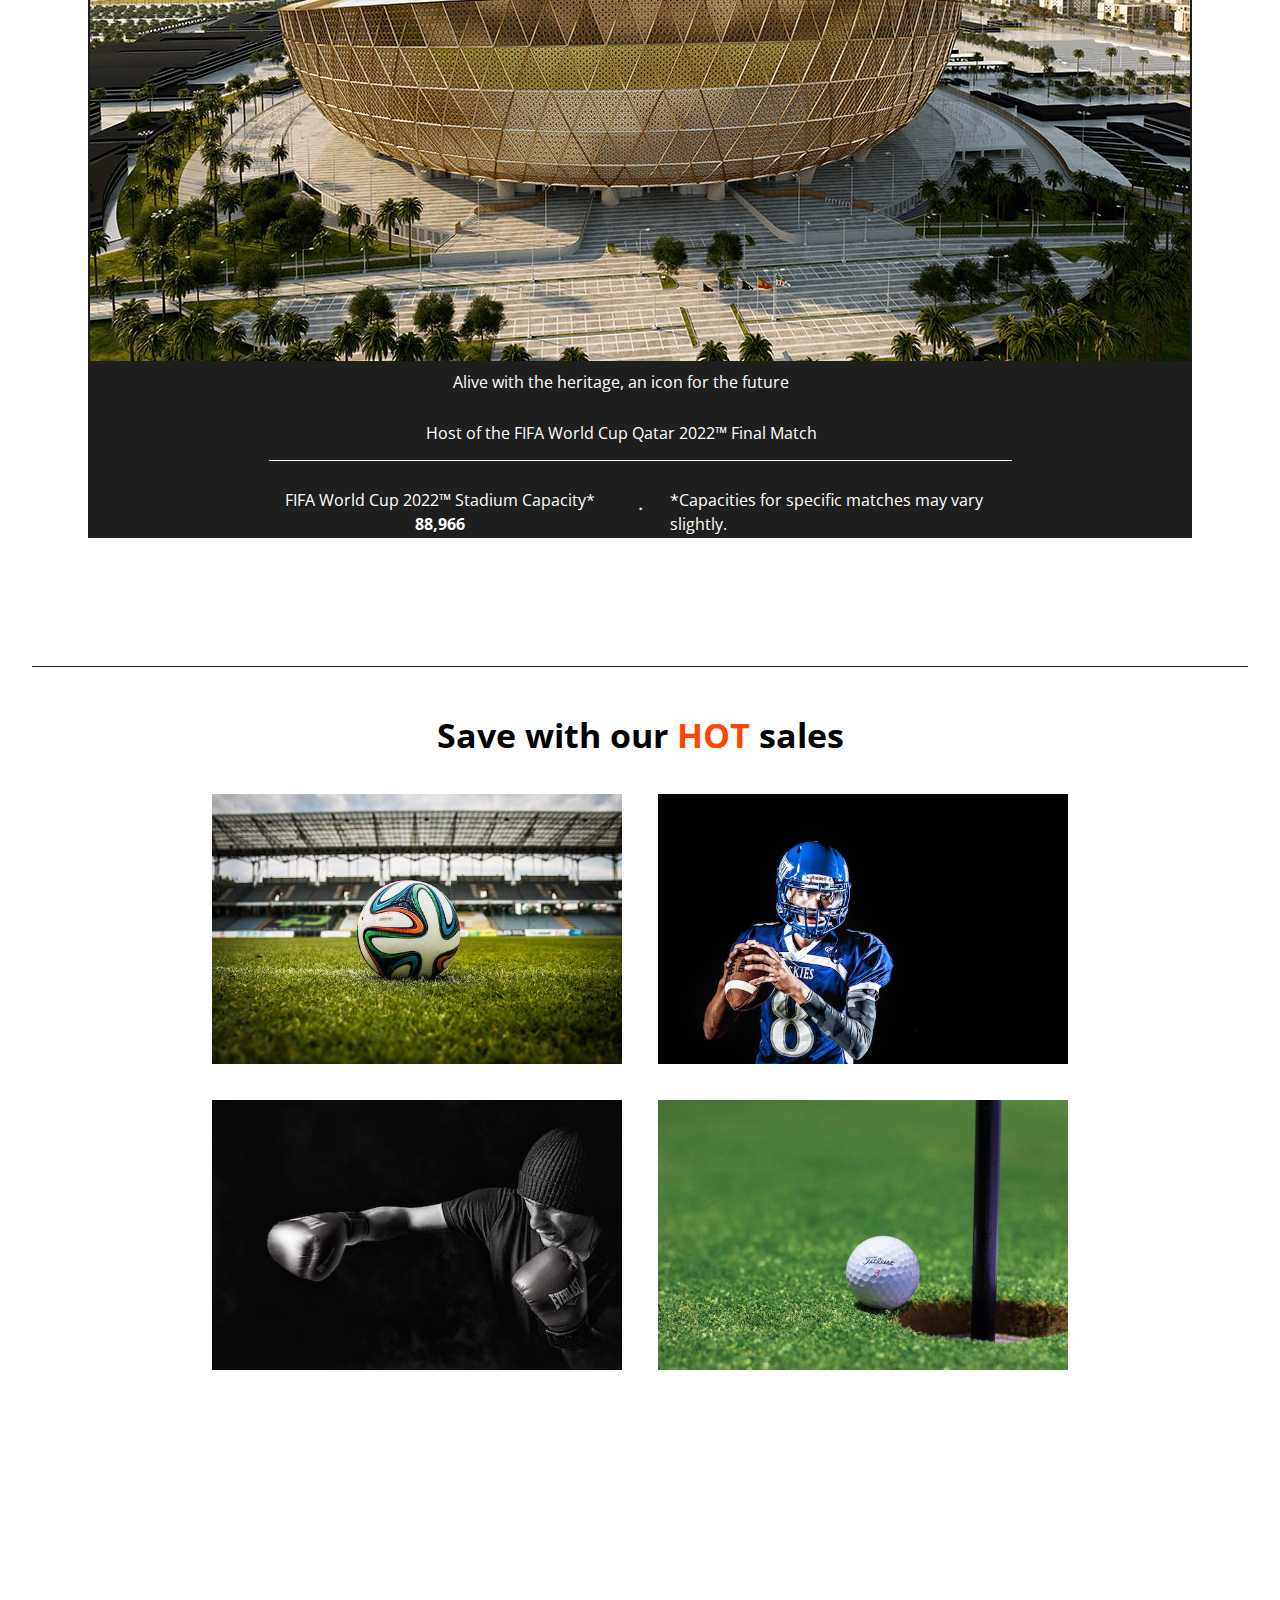
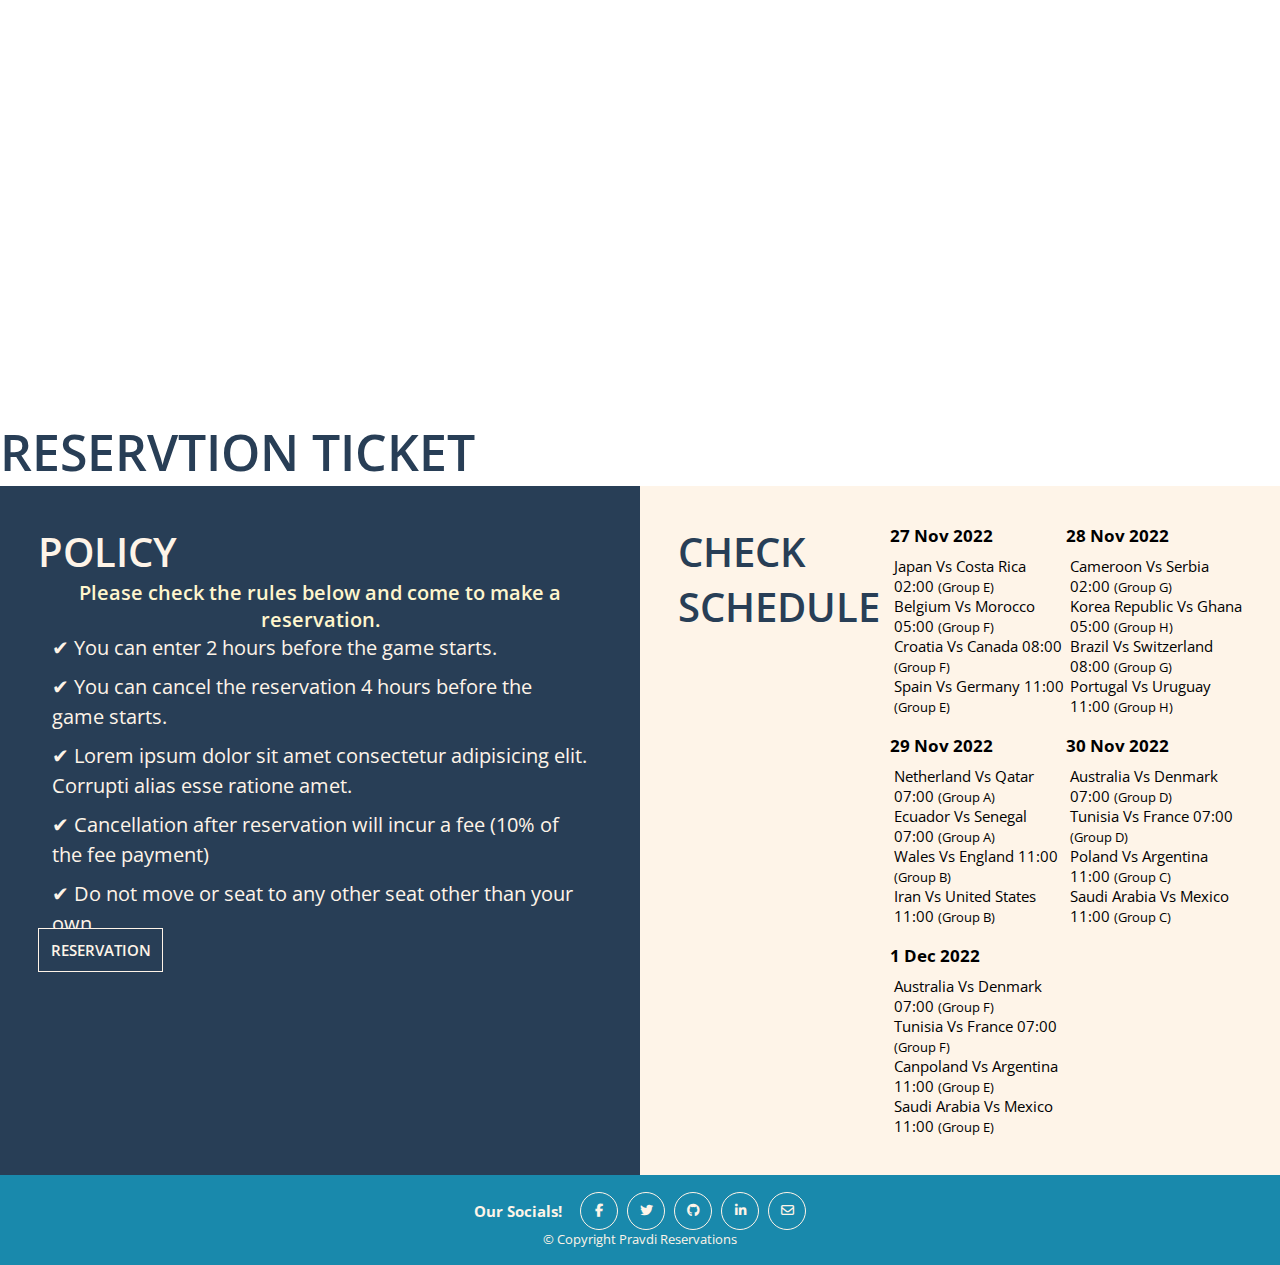
==== commit 282aa7da: "last push before last merging" ====
--- a/index.html
+++ b/index.html
@@ -11,39 +11,31 @@
 </head>
 
 <body>
-    <nav>
-        <!-- HAMBURGER MENU TO MAKE CHANGE LANGUAGE -->
-        <!-- DARK MODE/ LIGHT MODE BTN -->
-        <section>
-            <!-- ICON GOES HERE -->
-            <!-- img link -->
-        </section>
-        <section>
+    <nav class="navpablo" id="navpablo">
+        <section class="imagemain">
+            <!-- <a href="index.html"> -->
+                <img class="logopablo" decoding="async" loading="lazy" height="auto" width="100%" src="https://digitalhub.fifa.com/transform/3a170b69-b0b5-4d0c-bca0-85880a60ea1a/World-Cup-logo-landscape-on-dark?io=transform:fill&amp;quality=75" alt="" title="Qatar 2022™" class="image_img__3ckHZ global-menu-top-nav_fifaLogo__qqFeN">
+            <!-- </a>  -->
+        </section>
+        <ul>
+            <li><a href="#">HOME</a></li>
+            <li><a href="#about-pablo">ABOUT</a></li>
+            <li><a href="#merch">Merch</a></li>
+            <li><a href="#adsa">Ad</a></li>
+            <li><a href="#reservations">Reservations</a></li>
+        </ul>
+        <details>
+            <summary class="fa-solid fa-bars"></summary>
             <ul>
-                <li><a href="#">HOME</a></li>
-                <li><a href="#about-pablo">ABOUT</a></li>
-                <li><a href="#topt">TOP TEAMS</a></li>
-                <li><a href="#gallery">GALLERY</a></li>
-                <li><a href="#latestn">LATEST NEWS</a></li>
-                <li><a href="#merch">MERCH</a></li>
-                <li><a href="#reservations">RESERVATIONS</a></li>
+                <li><a href="#navpablo">HOME</a></li>
+                <li><a href="#news-pablo">NEWS</a></li>
+                <li><a href="#history-pablo">ABOUT</a></li>
+                <li><a href="#stadiums-pablo">STADIUMS</a></li>
+                <li><a href="index.html">MAIN</a></li>
             </ul>
-            <details>
-                <summary><i class="fa-solid fa-bars"></i></summary>
-                <ul>
-                    <li><a href="#">HOME</a></li>
-                    <li><a href="#about-pablo">ABOUT</a></li>
-                    <li><a href="#topt">TOP TEAMS</a></li>
-                    <li><a href="#gallery">GALLERY</a></li>
-                    <li><a href="#latestn">LATEST NEWS</a></li>
-                    <li><a href="#merch">MERCH</a></li>
-                    <li><a href="#reservations">RESERVATIONS</a></li>
-                </ul>
-        </section>
         </details>
     </nav>
-    <header>
-        <!-- Change bg imgs with Framework, see if possible if not then static -->
+    <header class="finall">
         <section>
             <!-- <h1>Welcome to Qatar!</h1> -->
         </section>
@@ -116,52 +108,174 @@
             </figure>
             </section>
         </section> <!-- PABLO -->
-        <section class="topt" id="topt"></section> <!-- ENRIQUE -->
-        <section class="gallery" id="gallery">
+        <section class="merch merch3" id="merch">
             <article>
-                <figure>
-                    <a href="#">
-                        <img src="/img/g-pic1.jpg" alt="pic1">
-                        <aside>
-                            <h6>Duis nec urna </h6>
-                            <small>Creative</small>
-                        </aside>
-                    </a>
-                </figure>
-                <figure>
-                    <img src="/img/g-pic5.jpg" alt="pic1">
-                    <a href="#">
-                        <aside>
-                            <h6>Duis nec urna </h6>
-                            <small>Creative</small>
-                        </aside>
-                    </a>
-                </figure>
-                <figure>
-                    <img src="/img/g-pic7.jpg" alt="pic1">
-                    <a href="#">
-                        <aside>
-                            <h6>Duis nec urna </h6>
-                            <small>Creative</small>
-                        </aside>
-                    </a>
-                </figure>
-                <figure>
-                    <img src="/img/g-pic9.jpg" alt="pic1">
-                    <a href="#">
-                        <aside>
-                            <h6>Duis nec urna </h6>
-                            <small>Creative</small>
-                        </aside>
-                    </a>
-                </figure>
-            </article>
-            <a href="#">more</a>
-        </section><!-- JAE -->
-        <section class="latestn" id="latestn"></section> <!-- PABLO -->
-        <section class="merch" id="merch"></section> <!-- ENRIQUE -->
+                <h4>Save with our <span>HOT</span> sales</h4>
+            </article>
+            <article class="merch2">
+                <a href="merch.html">
+                    <figure>
+                        <figcaption>
+                            up to 50% off!
+                        </figcaption>
+                    </figure>
+                </a>
+                <a href="merch.html">
+                    <figure>
+                        <figcaption>
+                            up to 30% off!
+                        </figcaption>
+                    </figure>
+                </a>
+                <a href="merch.html">
+                    <figure>
+                        <figcaption>
+                            up to 45% off!
+                        </figcaption>
+                    </figure>
+                </a>
+                <a href="merch.html">
+                    <figure>
+                        <figcaption>
+                            up to 15% off!
+                        </figcaption>
+                    </figure>
+                </a>
+            </article>
+        </section> <!-- ENRIQUE -->
+        <section class="adsa" id="adsa">
+            <article>
+                <video src="/video/ad-foot.mp4" muted autoplay loop></video>
+            </article>
+        </section>
+        <section class="reservation" id="reservations">
+            <h1>reservtion ticket</h1>
+            <article>
+                <section class="policy">
+                    <h2>policy</h2>
+                    <p>
+                        Please check the rules below and come to make a reservation.
+                    </p>
+                    <article>
+                        <ul>
+                            <li>&#10004; You can enter 2 hours before the game starts.</li>
+                            <li>&#10004; You can cancel the reservation 4 hours before the game starts.</li>
+                            <li>&#10004; Lorem ipsum dolor sit amet consectetur adipisicing elit. Corrupti alias esse
+                                ratione
+                                amet.</li>
+                            <li>&#10004; Cancellation after reservation will incur a fee (10% of the fee payment)</li>
+                            <li>&#10004; Do not move or seat to any other seat other than your own.</li>
+                        </ul>
+                    </article>
+                    <a href="/reservation.html">reservation</a>
+                </section>
+                <section class="schedule">
+                    <h2>Check schedule</h2>
+                    <ul>
+                        <li>
+                            <h5>27 Nov 2022</h5>
+                            <ul>
+                                <li>japan vs costa rica 02:00 <small>(Group E)</small> </li>
+                                <li>belgium vs morocco 05:00 <small>(Group F)</small></li>
+                                <li>croatia vs canada 08:00 <small>(Group F)</small></li>
+                                <li>spain vs germany 11:00 <small>(Group E)</small></li>
+                            </ul>
+                        </li>
+                        <li>
+                            <h5>28 Nov 2022</h5>
+                            <ul>
+                                <li>cameroon vs serbia 02:00 <small>(Group G)</small> </li>
+                                <li>korea republic vs ghana 05:00 <small>(Group H)</small></li>
+                                <li>brazil vs switzerland 08:00 <small>(Group G)</small></li>
+                                <li>portugal vs uruguay 11:00 <small>(Group H)</small></li>
+                            </ul>
+                        </li>
+                        <li>
+                            <h5>29 Nov 2022</h5>
+                            <ul>
+                                <li>netherland vs qatar 07:00 <small>(Group A)</small></li>
+                                <li>ecuador vs senegal 07:00 <small>(Group A)</small></li>
+                                <li>wales vs england 11:00 <small>(Group B)</small></li>
+                                <li>iran vs united states 11:00 <small>(Group B)</small></li>
+                            </ul>
+                        </li>
+                        <li>
+                            <h5>30 Nov 2022</h5>
+                            <ul>
+                                <li>australia vs denmark 07:00 <small>(Group D)</small></li>
+                                <li>tunisia vs france 07:00 <small>(Group D)</small></li>
+                                <li>poland vs argentina 11:00 <small>(Group C)</small></li>
+                                <li>saudi arabia vs mexico 11:00 <small>(Group C)</small></li>
+                            </ul>
+                        </li>
+                        <li>
+                            <h5>1 Dec 2022</h5>
+                            <ul>
+                                <li>australia vs denmark 07:00 <small>(Group F)</small></li>
+                                <li>tunisia vs france 07:00 <small>(Group F)</small></li>
+                                <li>canpoland vs argentina 11:00 <small>(Group E)</small></li>
+                                <li>saudi arabia vs mexico 11:00 <small>(Group E)</small></li>
+                            </ul>
+                        </li>
+                    </ul>
+                    </details>
+                    <details>
+                        <summary>
+                            <h4>check schedule</h4>
+                        </summary>
+                        <ul>
+                            <li>
+                                <h5>27 Nov 2022</h5>
+                                <ul>
+                                    <li>japan vs costa rica 02:00 <small>(Group E)</small> </li>
+                                    <li>belgium vs morocco 05:00 <small>(Group F)</small></li>
+                                    <li>croatia vs canada 08:00 <small>(Group F)</small></li>
+                                    <li>spain vs germany 11:00 <small>(Group E)</small></li>
+                                </ul>
+                            </li>
+                            <li>
+                                <h5>28 Nov 2022</h5>
+                                <ul>
+                                    <li>cameroon vs serbia 02:00 <small>(Group G)</small> </li>
+                                    <li>korea republic vs ghana 05:00 <small>(Group H)</small></li>
+                                    <li>brazil vs switzerland 08:00 <small>(Group G)</small></li>
+                                    <li>portugal vs uruguay 11:00 <small>(Group H)</small></li>
+                                </ul>
+                            </li>
+                            <li>
+                                <h5>29 Nov 2022</h5>
+                                <ul>
+                                    <li>netherland vs qatar 07:00 <small>(Group A)</small></li>
+                                    <li>ecuador vs senegal 07:00 <small>(Group A)</small></li>
+                                    <li>wales vs england 11:00 <small>(Group B)</small></li>
+                                    <li>iran vs united states 11:00 <small>(Group B)</small></li>
+                                </ul>
+                            </li>
+                            <li>
+                                <h5>30 Nov 2022</h5>
+                                <ul>
+                                    <li>australia vs denmark 07:00 <small>(Group D)</small></li>
+                                    <li>tunisia vs france 07:00 <small>(Group D)</small></li>
+                                    <li>poland vs argentina 11:00 <small>(Group C)</small></li>
+                                    <li>saudi arabia vs mexico 11:00 <small>(Group C)</small></li>
+                                </ul>
+                            </li>
+                            <li>
+                                <h5>1 Dec 2022</h5>
+                                <ul>
+                                    <li>australia vs denmark 07:00 <small>(Group F)</small></li>
+                                    <li>tunisia vs france 07:00 <small>(Group F)</small></li>
+                                    <li>canpoland vs argentina 11:00 <small>(Group E)</small></li>
+                                    <li>saudi arabia vs mexico 11:00 <small>(Group E)</small></li>
+                                </ul>
+                            </li>
+                        </ul>
+                    </details>
+                </section>
+            </article>
+        </section> <!-- JAE -->
     </main>
-    <footer>
+    <footer class="logojae">
         <section>
             <h3>Our Socials!</h3>
             <aside>
--- a/css/style.css
+++ b/css/style.css
@@ -39,6 +39,9 @@
 }
 
 @media (min-width: 200px) and (min-width: 200px) {
+  main {
+    overflow: hidden;
+  }
   .reservation {
     row-gap: 3vh;
   }
@@ -176,6 +179,149 @@
     color: rgb(141, 30, 64);
     font-size: 26px;
   }
+  .merch3 {
+    display: flex;
+    flex-direction: column;
+    align-items: center;
+    justify-content: center;
+    width: 100%;
+  }
+  .merch3 > article {
+    display: flex;
+    flex-direction: column;
+    align-items: center;
+    justify-content: center;
+    width: 100%;
+    text-align: center;
+  }
+  .merch3 h4 {
+    width: 90%;
+    font-size: 14px;
+  }
+  .merch3 h4 > span {
+    color: orangered;
+  }
+  .merch2 {
+    padding-top: 4vh;
+    display: flex;
+    flex-direction: column;
+    align-items: center;
+    justify-content: center;
+    width: 100%;
+    row-gap: 4vh;
+  }
+  .merch2 figure {
+    height: 15vh;
+    width: 50vh;
+  }
+  .merch2 figcaption {
+    display: none;
+  }
+  .merch2 a:nth-child(1) > figure {
+    background-image: url("/img/soccer.jpg");
+    background-position: center;
+    background-size: cover;
+    background-repeat: no-repeat;
+  }
+  .merch2 a:nth-child(2) > figure {
+    background-image: url("/img/football.jpg");
+    background-position: center;
+    background-size: cover;
+    background-repeat: no-repeat;
+  }
+  .merch2 a:nth-child(3) > figure {
+    background-image: url("/img/boxing.jpg");
+    background-position: center;
+    background-size: cover;
+    background-repeat: no-repeat;
+  }
+  .merch2 a:nth-child(4) > figure {
+    background-image: url("/img/golf.jpg");
+    background-position: center;
+    background-size: cover;
+    background-repeat: no-repeat;
+  }
+  .adsa {
+    height: 62vh;
+    width: 100%;
+    display: flex;
+    flex-direction: column;
+    align-items: center;
+    justify-content: center;
+    width: 100%;
+  }
+  .adsa > article {
+    position: relative;
+    width: 100%;
+  }
+  .adsa video {
+    width: 100%;
+    position: absolute;
+    left: 50%; /* % of surrounding element */
+    top: 50%;
+    transform: translate(-50%, -50%);
+  }
+  footer.logojae {
+    display: flex;
+    flex-direction: column;
+    height: 10vh;
+    background-color: #1989AC;
+    justify-content: center;
+    align-items: center;
+  }
+  footer.logojae section {
+    display: flex;
+    flex-direction: row;
+    align-items: center;
+    -moz-column-gap: 2vh;
+         column-gap: 2vh;
+  }
+  footer.logojae i,
+footer.logojae h3,
+footer.logojae p {
+    color: #FEF4E8;
+  }
+  footer.logojae h3 {
+    font-size: 15px;
+  }
+  footer.logojae p {
+    font-size: 13px;
+  }
+  footer.logojae aside {
+    display: flex;
+    flex-direction: row;
+    justify-content: center;
+    align-items: center;
+    -moz-column-gap: 1vh;
+         column-gap: 1vh;
+    row-gap: 0;
+  }
+  footer.logojae aside > a {
+    width: 4vh;
+    height: 4vh;
+    border: 1px solid #FEF4E8;
+    border-radius: 50%;
+    display: flex;
+    align-items: center;
+    justify-content: center;
+    text-decoration: none;
+    font-size: 13px;
+  }
+  header.finall {
+    height: 60vh;
+    display: flex;
+    background-color: #FEF4E8;
+    align-items: center;
+    justify-content: center;
+  }
+  header.finall section {
+    width: 19vh;
+    height: 22vh;
+    background-image: url(/img/logo.png);
+    background-position: center;
+    background-repeat: no-repeat;
+    background-size: cover;
+  }
 }
 @media (min-width: 200px) and (min-width: 200px) {
   .header-pablo {
@@ -1106,6 +1252,9 @@
   }
 }
 @media (min-width: 200px) and (min-width: 200px) {
+  .merch img {
+    height: 30vh;
+  }
   .merch article {
     width: 100%;
   }
@@ -1616,30 +1765,30 @@
     padding-top: 3vh;
     padding-bottom: 3vh;
   }
-  footer {
+  footer.logojae {
     height: 10vh;
     background-color: #1989AC;
     justify-content: center;
   }
-  footer section {
+  footer.logojae section {
     display: flex;
     flex-direction: row;
     align-items: center;
     -moz-column-gap: 2vh;
          column-gap: 2vh;
   }
-  footer i,
-footer h3,
-footer p {
+  footer.logojae i,
+footer.logojae h3,
+footer.logojae p {
     color: #FEF4E8;
   }
-  footer h3 {
+  footer.logojae h3 {
     font-size: 15px;
   }
-  footer p {
+  footer.logojae p {
     font-size: 13px;
   }
-  footer aside {
+  footer.logojae aside {
     display: flex;
     flex-direction: row;
     justify-content: center;
@@ -1648,7 +1797,7 @@
          column-gap: 1vh;
     row-gap: 0;
   }
-  footer aside > a {
+  footer.logojae aside > a {
     width: 4vh;
     height: 4vh;
     border: 1px solid #FEF4E8;
@@ -1913,37 +2062,6 @@
     font-size: 18px;
   }
 }
-@media (min-width: 200px) {
-  .gallery {
-    width: 100%;
-  }
-  .gallery article {
-    width: 90%;
-    row-gap: 3vh;
-  }
-  .gallery figure {
-    width: 100%;
-    height: 30vh;
-    background-color: whitesmoke;
-  }
-  .gallery img {
-    width: 100%;
-    height: 20vh;
-  }
-  .gallery a {
-    height: 100%;
-    text-decoration: none;
-    color: #283E56;
-  }
-  .gallery aside {
-    display: flex;
-    align-items: center;
-    justify-content: center;
-  }
-  .gallery h6 {
-    font-size: 20px;
-  }
-}
 @media (min-width: 600px) and (min-width: 700px) {
   .reservation .schedule {
     width: 50%;
@@ -1986,6 +2104,58 @@
     color: rgb(141, 30, 64);
     font-size: 26px;
   }
+  .merch {
+    width: 100%;
+  }
+  .merch h4 {
+    font-size: 34px;
+  }
+  .merch .merch2 {
+    display: flex;
+    flex-direction: row;
+    flex-wrap: wrap;
+    width: 80%;
+    -moz-column-gap: 4vh;
+         column-gap: 4vh;
+  }
+  .merch .merch2 a {
+    width: 40%;
+    text-decoration: none;
+  }
+  .merch .merch2 a:hover figcaption {
+    display: flex;
+    flex-direction: column;
+    align-items: center;
+    justify-content: center;
+    width: 100%;
+    text-decoration: none;
+    color: white;
+    background-color: rgba(0, 0, 0, 0.466);
+    width: 100%;
+    height: 100%;
+  }
+  .merch .merch2 figure {
+    width: 100%;
+    height: 30vh;
+    display: flex;
+    flex-direction: column;
+    align-items: center;
+    justify-content: center;
+    width: 100%;
+  }
+  .adsa {
+    height: 62vh;
+    width: 100%;
+    display: flex;
+    flex-direction: column;
+    align-items: center;
+    justify-content: center;
+    width: 100%;
+  }
+  .adsa > article {
+    position: relative;
+    width: 60%;
+  }
 }
 @media (min-width: 600px) and (min-width: 600px) {
   .navpablo .imagemain {
@@ -2237,12 +2407,12 @@
   nav.jae-nav details {
     display: none;
   }
-  footer article {
+  footer.logojae article {
     width: 80%;
     flex-direction: row;
     justify-content: space-between;
   }
-  footer section {
+  footer.logojae section {
     display: flex;
   }
   h1 {
@@ -2344,6 +2514,10 @@
   }
   .reservation details {
     display: none;
+  }
+  .adsa > article {
+    position: relative;
+    width: 45%;
   }
 }
 @media (min-width: 1000px) and (min-width: 1000px) {
@@ -2454,6 +2628,9 @@
   }
 }
 @media (min-width: 200px) {
+  main {
+    overflow: hidden;
+  }
   .reservation {
     row-gap: 3vh;
   }
@@ -2591,6 +2768,149 @@
     color: rgb(141, 30, 64);
     font-size: 26px;
   }
+  .merch3 {
+    display: flex;
+    flex-direction: column;
+    align-items: center;
+    justify-content: center;
+    width: 100%;
+  }
+  .merch3 > article {
+    display: flex;
+    flex-direction: column;
+    align-items: center;
+    justify-content: center;
+    width: 100%;
+    text-align: center;
+  }
+  .merch3 h4 {
+    width: 90%;
+    font-size: 14px;
+  }
+  .merch3 h4 > span {
+    color: orangered;
+  }
+  .merch2 {
+    padding-top: 4vh;
+    display: flex;
+    flex-direction: column;
+    align-items: center;
+    justify-content: center;
+    width: 100%;
+    row-gap: 4vh;
+  }
+  .merch2 figure {
+    height: 15vh;
+    width: 50vh;
+  }
+  .merch2 figcaption {
+    display: none;
+  }
+  .merch2 a:nth-child(1) > figure {
+    background-image: url("/img/soccer.jpg");
+    background-position: center;
+    background-size: cover;
+    background-repeat: no-repeat;
+  }
+  .merch2 a:nth-child(2) > figure {
+    background-image: url("/img/football.jpg");
+    background-position: center;
+    background-size: cover;
+    background-repeat: no-repeat;
+  }
+  .merch2 a:nth-child(3) > figure {
+    background-image: url("/img/boxing.jpg");
+    background-position: center;
+    background-size: cover;
+    background-repeat: no-repeat;
+  }
+  .merch2 a:nth-child(4) > figure {
+    background-image: url("/img/golf.jpg");
+    background-position: center;
+    background-size: cover;
+    background-repeat: no-repeat;
+  }
+  .adsa {
+    height: 62vh;
+    width: 100%;
+    display: flex;
+    flex-direction: column;
+    align-items: center;
+    justify-content: center;
+    width: 100%;
+  }
+  .adsa > article {
+    position: relative;
+    width: 100%;
+  }
+  .adsa video {
+    width: 100%;
+    position: absolute;
+    left: 50%; /* % of surrounding element */
+    top: 50%;
+    transform: translate(-50%, -50%);
+  }
+  footer.logojae {
+    display: flex;
+    flex-direction: column;
+    height: 10vh;
+    background-color: #1989AC;
+    justify-content: center;
+    align-items: center;
+  }
+  footer.logojae section {
+    display: flex;
+    flex-direction: row;
+    align-items: center;
+    -moz-column-gap: 2vh;
+         column-gap: 2vh;
+  }
+  footer.logojae i,
+footer.logojae h3,
+footer.logojae p {
+    color: #FEF4E8;
+  }
+  footer.logojae h3 {
+    font-size: 15px;
+  }
+  footer.logojae p {
+    font-size: 13px;
+  }
+  footer.logojae aside {
+    display: flex;
+    flex-direction: row;
+    justify-content: center;
+    align-items: center;
+    -moz-column-gap: 1vh;
+         column-gap: 1vh;
+    row-gap: 0;
+  }
+  footer.logojae aside > a {
+    width: 4vh;
+    height: 4vh;
+    border: 1px solid #FEF4E8;
+    border-radius: 50%;
+    display: flex;
+    align-items: center;
+    justify-content: center;
+    text-decoration: none;
+    font-size: 13px;
+  }
+  header.finall {
+    height: 60vh;
+    display: flex;
+    background-color: #FEF4E8;
+    align-items: center;
+    justify-content: center;
+  }
+  header.finall section {
+    width: 19vh;
+    height: 22vh;
+    background-image: url(/img/logo.png);
+    background-position: center;
+    background-repeat: no-repeat;
+    background-size: cover;
+  }
 }
 @media (min-width: 700px) {
   .reservation .schedule {
@@ -2634,6 +2954,58 @@
     color: rgb(141, 30, 64);
     font-size: 26px;
   }
+  .merch {
+    width: 100%;
+  }
+  .merch h4 {
+    font-size: 34px;
+  }
+  .merch .merch2 {
+    display: flex;
+    flex-direction: row;
+    flex-wrap: wrap;
+    width: 80%;
+    -moz-column-gap: 4vh;
+         column-gap: 4vh;
+  }
+  .merch .merch2 a {
+    width: 40%;
+    text-decoration: none;
+  }
+  .merch .merch2 a:hover figcaption {
+    display: flex;
+    flex-direction: column;
+    align-items: center;
+    justify-content: center;
+    width: 100%;
+    text-decoration: none;
+    color: white;
+    background-color: rgba(0, 0, 0, 0.466);
+    width: 100%;
+    height: 100%;
+  }
+  .merch .merch2 figure {
+    width: 100%;
+    height: 30vh;
+    display: flex;
+    flex-direction: column;
+    align-items: center;
+    justify-content: center;
+    width: 100%;
+  }
+  .adsa {
+    height: 62vh;
+    width: 100%;
+    display: flex;
+    flex-direction: column;
+    align-items: center;
+    justify-content: center;
+    width: 100%;
+  }
+  .adsa > article {
+    position: relative;
+    width: 60%;
+  }
 }
 @media (min-width: 1000px) {
   nav {
@@ -2679,4 +3051,8 @@
   .reservation details {
     display: none;
   }
+  .adsa > article {
+    position: relative;
+    width: 45%;
+  }
 }/*# sourceMappingURL=style.css.map */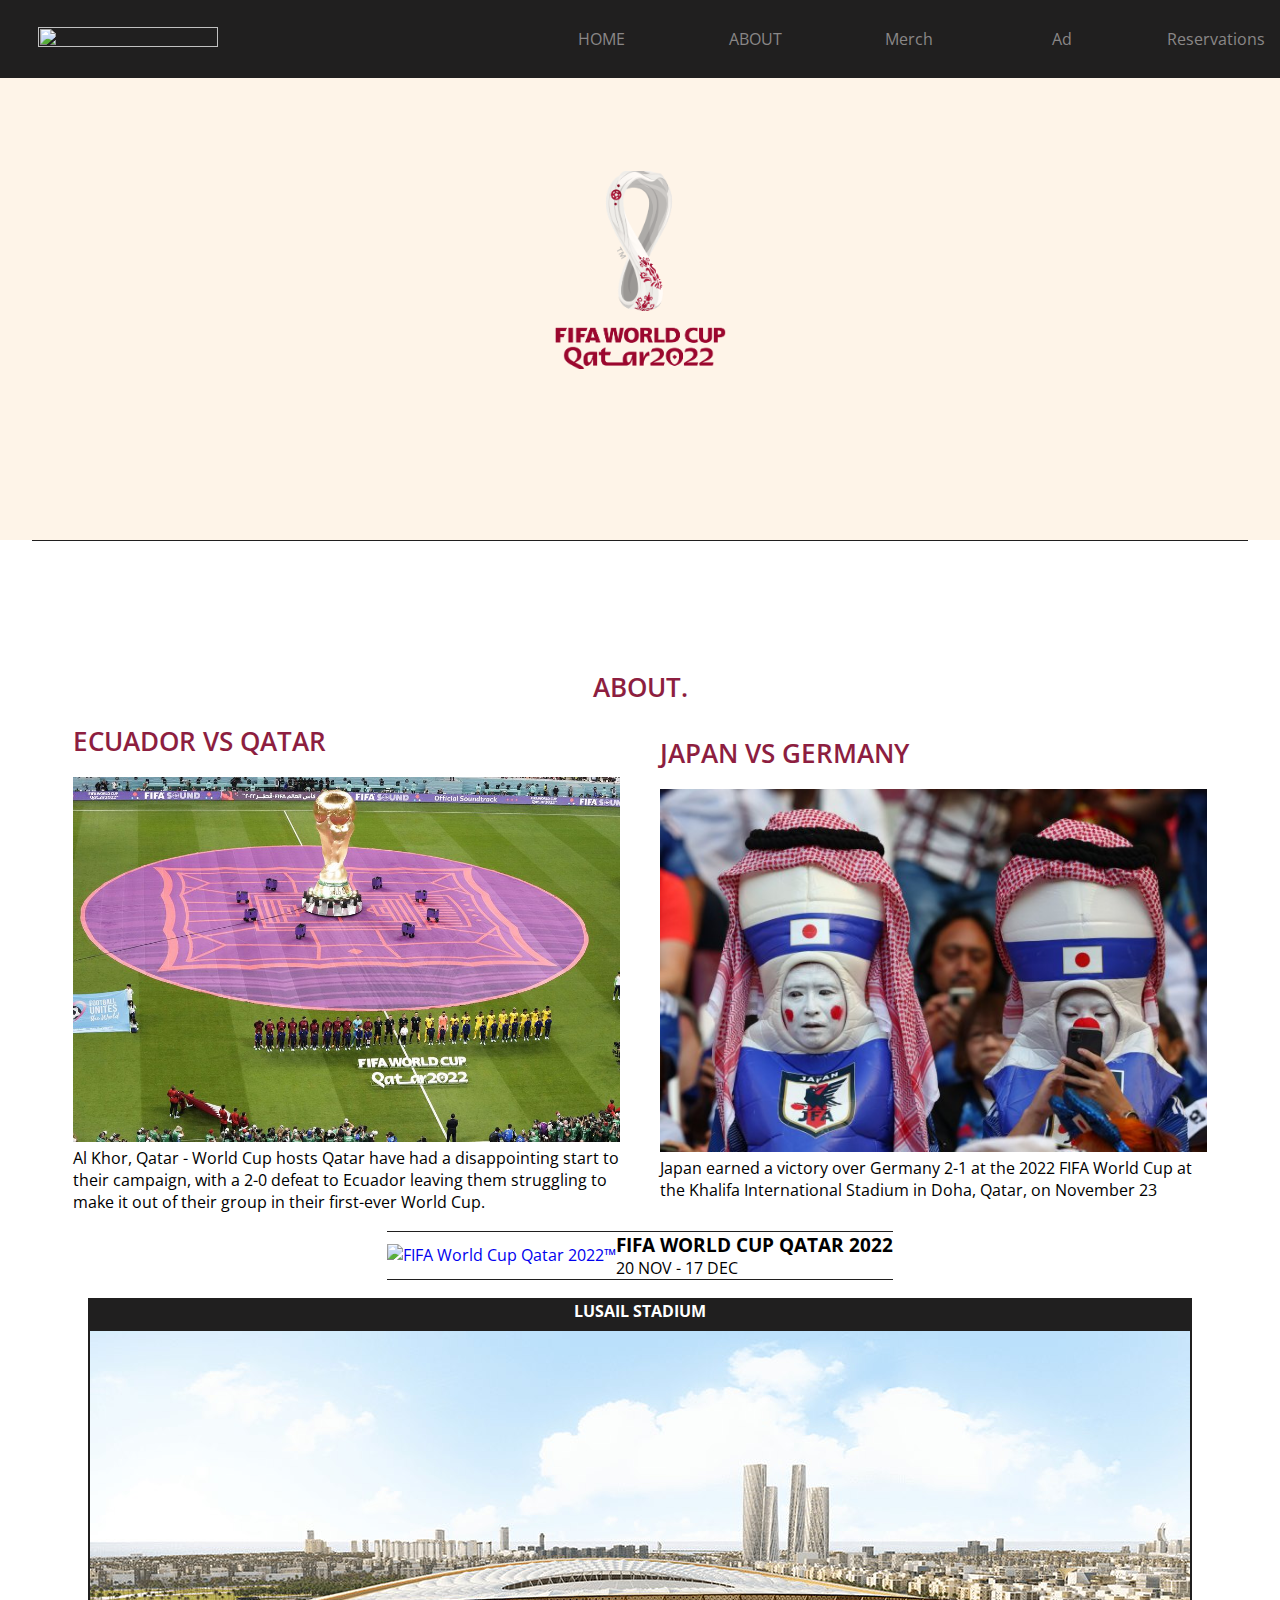
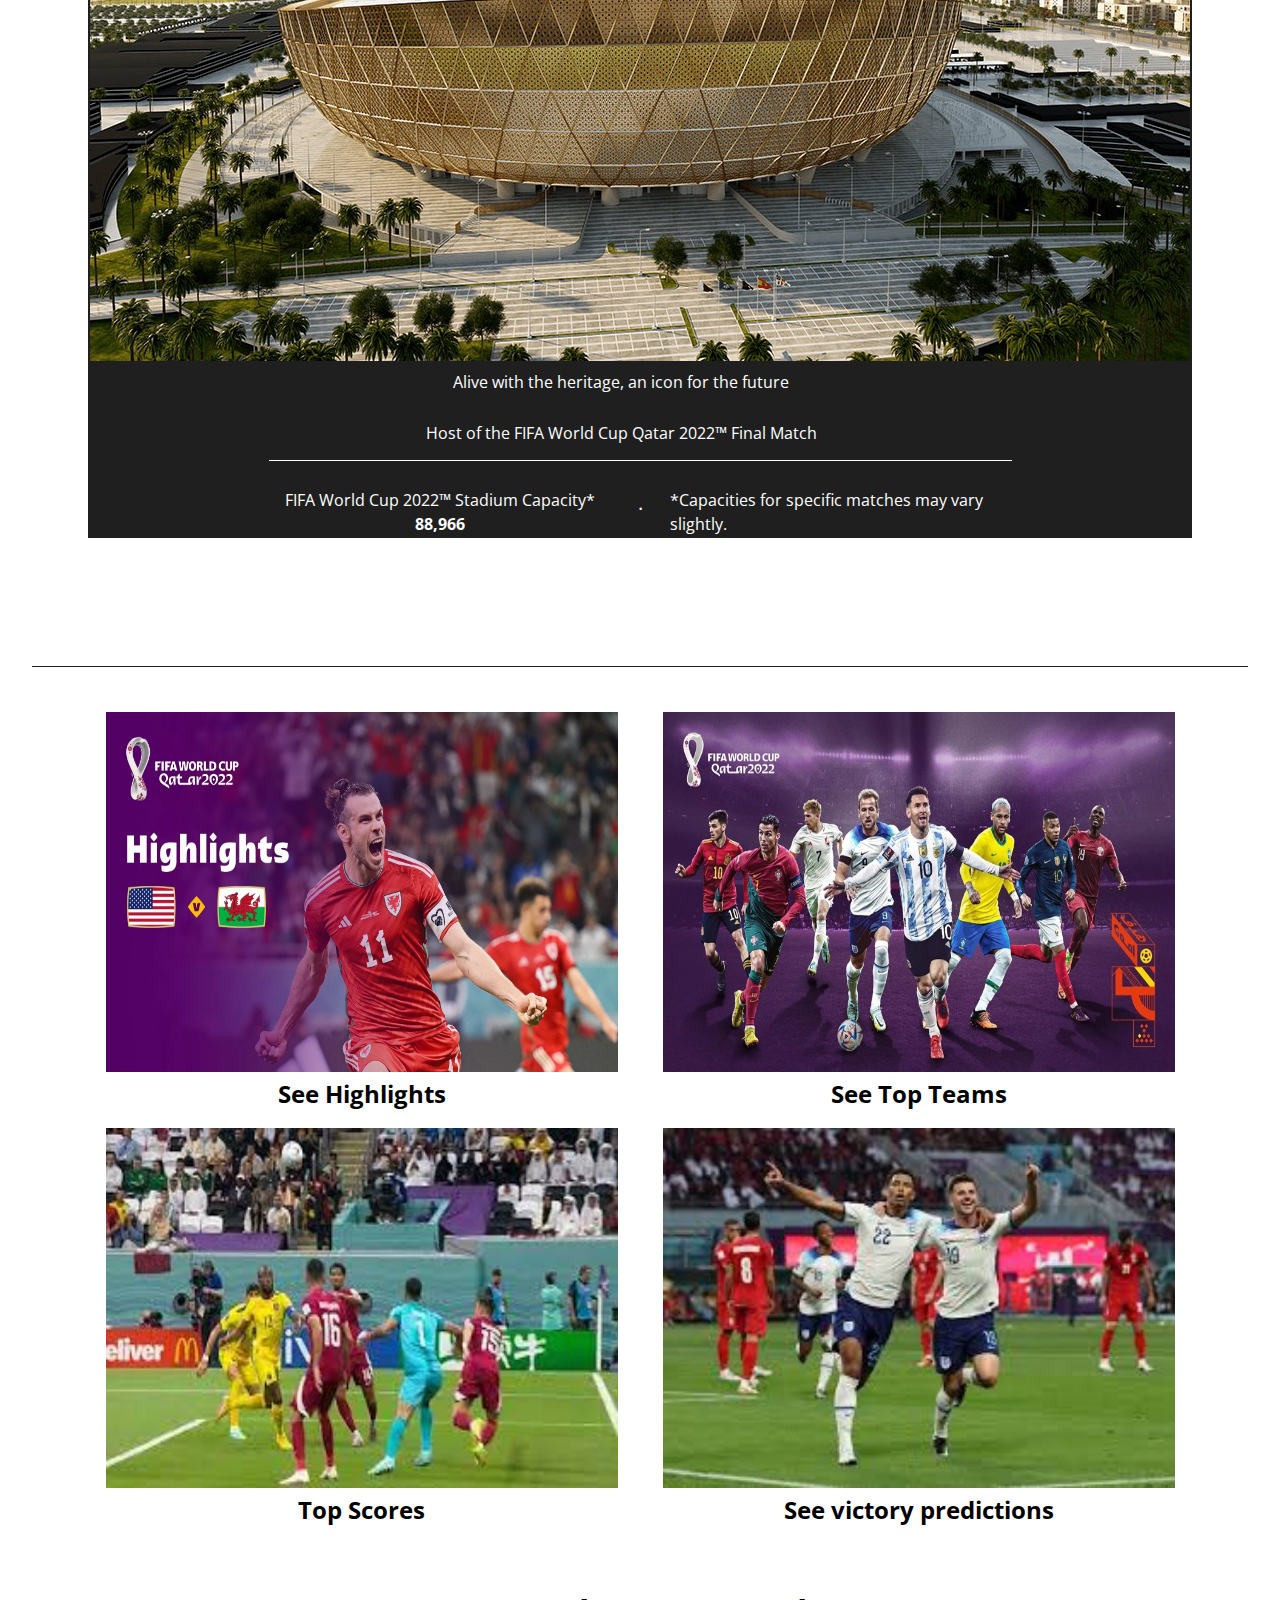
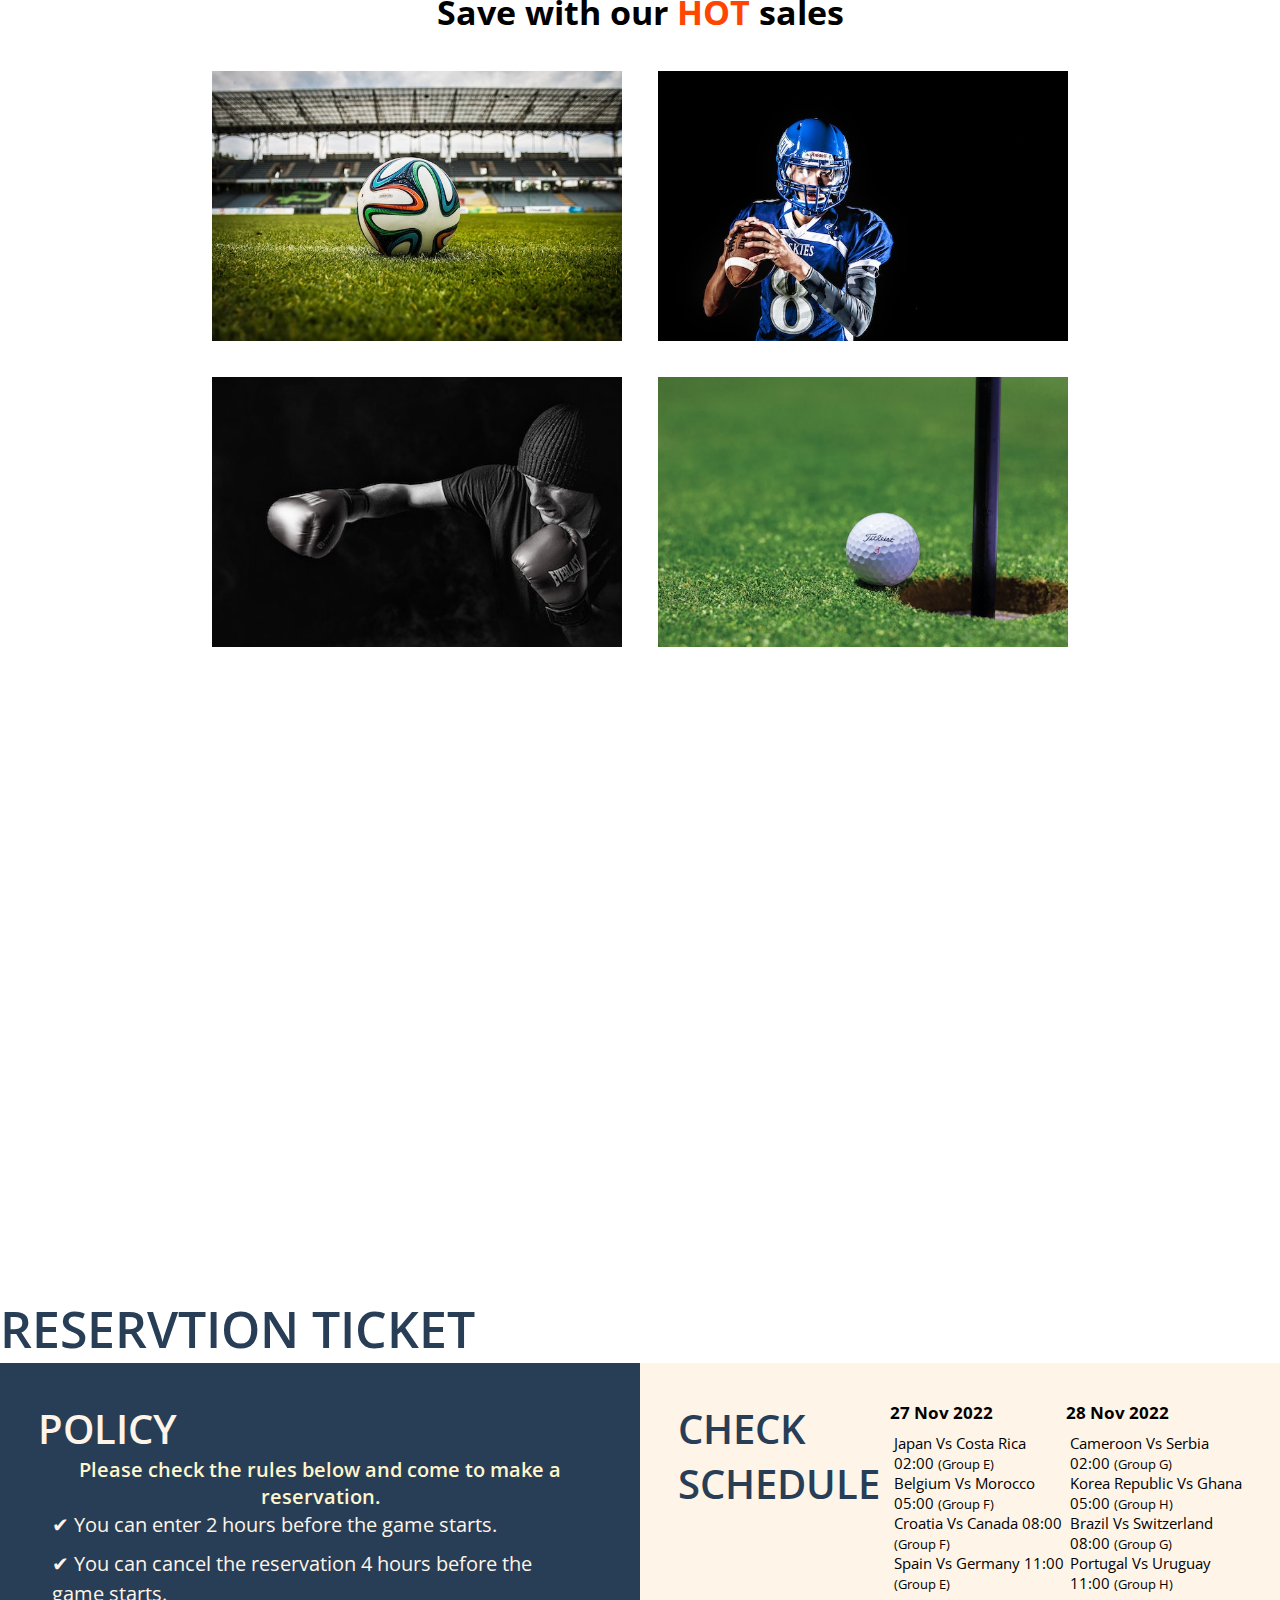
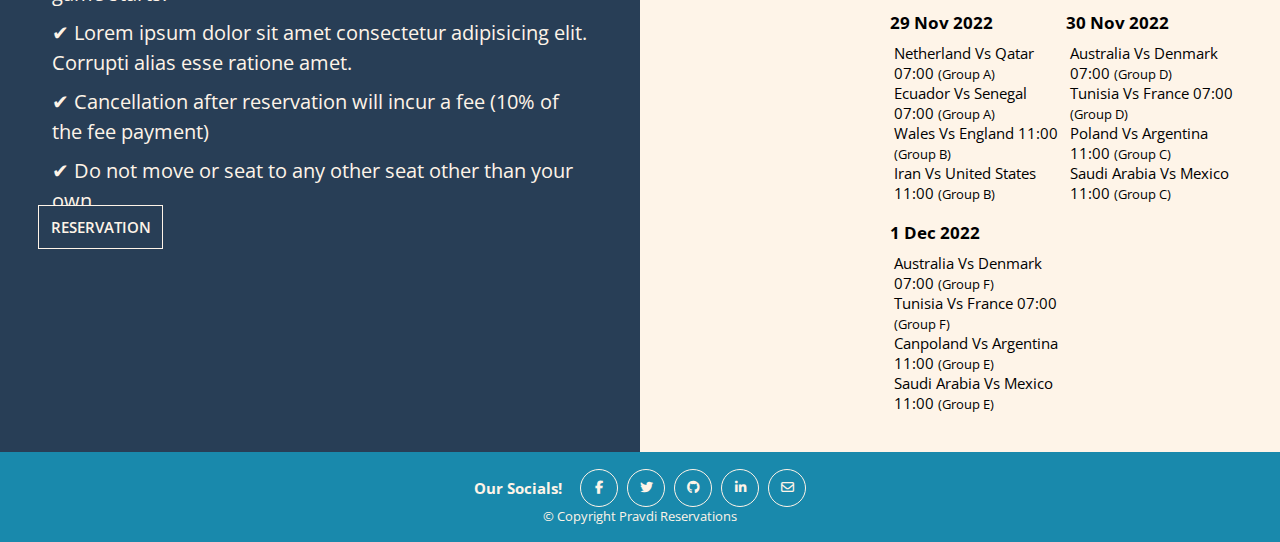
==== commit 22815d13: "final project done" ====
--- a/index.html
+++ b/index.html
@@ -108,6 +108,42 @@
             </figure>
             </section>
         </section> <!-- PABLO -->
+        <section class="gallery" id="gallery">
+            <article>
+                <figure>
+                    <a href="#">
+                        <img src="/img/g-pic1.jpg" alt="pic1">
+                        <aside>
+                            <h6>See Highlights</h6>
+                        </aside>
+                    </a>
+                </figure>
+                <figure>
+                    <img src="/img/g-pic5.jpg" alt="pic1">
+                    <a href="#">
+                        <aside>
+                            <h6>See Top Teams</h6>
+                        </aside>
+                    </a>
+                </figure>
+                <figure>
+                    <img src="/img/g-pic7.jpg" alt="pic1">
+                    <a href="#">
+                        <aside>
+                            <h6>Top Scores</h6>
+                        </aside>
+                    </a>
+                </figure>
+                <figure>
+                    <img src="/img/g-pic9.jpg" alt="pic1">
+                    <a href="#">
+                        <aside>
+                            <h6>See victory predictions</h6>
+                        </aside>
+                    </a>
+                </figure>
+            </article>
+        </section><!-- JAE -->
         <section class="merch merch3" id="merch">
             <article>
                 <h4>Save with our <span>HOT</span> sales</h4>
--- a/css/style.css
+++ b/css/style.css
@@ -79,6 +79,7 @@
     color: #FEF4E8;
   }
   .about-pablo {
+    overflow: hidden;
     border-top: 1px solid rgb(32, 31, 31);
     border-bottom: 1px solid rgb(32, 31, 31);
     display: flex;
@@ -321,6 +322,38 @@
     background-position: center;
     background-repeat: no-repeat;
     background-size: cover;
+  }
+  .gallery {
+    display: flex;
+    flex-direction: column;
+    align-items: center;
+    justify-content: center;
+    width: 100%;
+  }
+  .gallery > article {
+    display: flex;
+    flex-direction: column;
+    align-items: center;
+    justify-content: center;
+    width: 100%;
+    text-align: center;
+  }
+  .gallery > article figure {
+    width: 90%;
+  }
+  .gallery > article img {
+    width: 100%;
+  }
+  .gallery a {
+    text-decoration: none;
+    color: black;
+  }
+  .gallery a :hover {
+    color: blue;
+    text-decoration: underline;
+  }
+  .gallery h6 {
+    padding-bottom: 2vh;
   }
 }
 @media (min-width: 200px) and (min-width: 200px) {
@@ -2156,6 +2189,22 @@
     position: relative;
     width: 60%;
   }
+  .gallery > article {
+    flex-direction: row;
+    flex-wrap: wrap;
+    -moz-column-gap: 5vh;
+         column-gap: 5vh;
+  }
+  .gallery > article figure {
+    width: 40%;
+  }
+  .gallery > article img {
+    width: 100%;
+    height: 24vh;
+  }
+  .gallery h6 {
+    font-size: 24px;
+  }
 }
 @media (min-width: 600px) and (min-width: 600px) {
   .navpablo .imagemain {
@@ -2519,6 +2568,22 @@
     position: relative;
     width: 45%;
   }
+  .gallery > article {
+    flex-direction: row;
+    flex-wrap: wrap;
+    -moz-column-gap: 5vh;
+         column-gap: 5vh;
+  }
+  .gallery > article figure {
+    width: 40%;
+  }
+  .gallery > article img {
+    width: 100%;
+    height: 40vh;
+  }
+  .gallery h6 {
+    font-size: 24px;
+  }
 }
 @media (min-width: 1000px) and (min-width: 1000px) {
   .header-pablo {
@@ -2576,6 +2641,13 @@
   .merch nav a {
     text-decoration: none;
     color: white;
+    border: 2px solid black;
+    transition: 0.5s;
+  }
+  .merch nav a:hover {
+    border-bottom: 2px solid white;
+    border-right: 2px solid white;
+    border-left: 2px solid white;
   }
   .merch nav > details {
     display: none;
@@ -2668,6 +2740,7 @@
     color: #FEF4E8;
   }
   .about-pablo {
+    overflow: hidden;
     border-top: 1px solid rgb(32, 31, 31);
     border-bottom: 1px solid rgb(32, 31, 31);
     display: flex;
@@ -2911,6 +2984,38 @@
     background-repeat: no-repeat;
     background-size: cover;
   }
+  .gallery {
+    display: flex;
+    flex-direction: column;
+    align-items: center;
+    justify-content: center;
+    width: 100%;
+  }
+  .gallery > article {
+    display: flex;
+    flex-direction: column;
+    align-items: center;
+    justify-content: center;
+    width: 100%;
+    text-align: center;
+  }
+  .gallery > article figure {
+    width: 90%;
+  }
+  .gallery > article img {
+    width: 100%;
+  }
+  .gallery a {
+    text-decoration: none;
+    color: black;
+  }
+  .gallery a :hover {
+    color: blue;
+    text-decoration: underline;
+  }
+  .gallery h6 {
+    padding-bottom: 2vh;
+  }
 }
 @media (min-width: 700px) {
   .reservation .schedule {
@@ -3006,6 +3111,22 @@
     position: relative;
     width: 60%;
   }
+  .gallery > article {
+    flex-direction: row;
+    flex-wrap: wrap;
+    -moz-column-gap: 5vh;
+         column-gap: 5vh;
+  }
+  .gallery > article figure {
+    width: 40%;
+  }
+  .gallery > article img {
+    width: 100%;
+    height: 24vh;
+  }
+  .gallery h6 {
+    font-size: 24px;
+  }
 }
 @media (min-width: 1000px) {
   nav {
@@ -3055,4 +3176,20 @@
     position: relative;
     width: 45%;
   }
+  .gallery > article {
+    flex-direction: row;
+    flex-wrap: wrap;
+    -moz-column-gap: 5vh;
+         column-gap: 5vh;
+  }
+  .gallery > article figure {
+    width: 40%;
+  }
+  .gallery > article img {
+    width: 100%;
+    height: 40vh;
+  }
+  .gallery h6 {
+    font-size: 24px;
+  }
 }/*# sourceMappingURL=style.css.map */